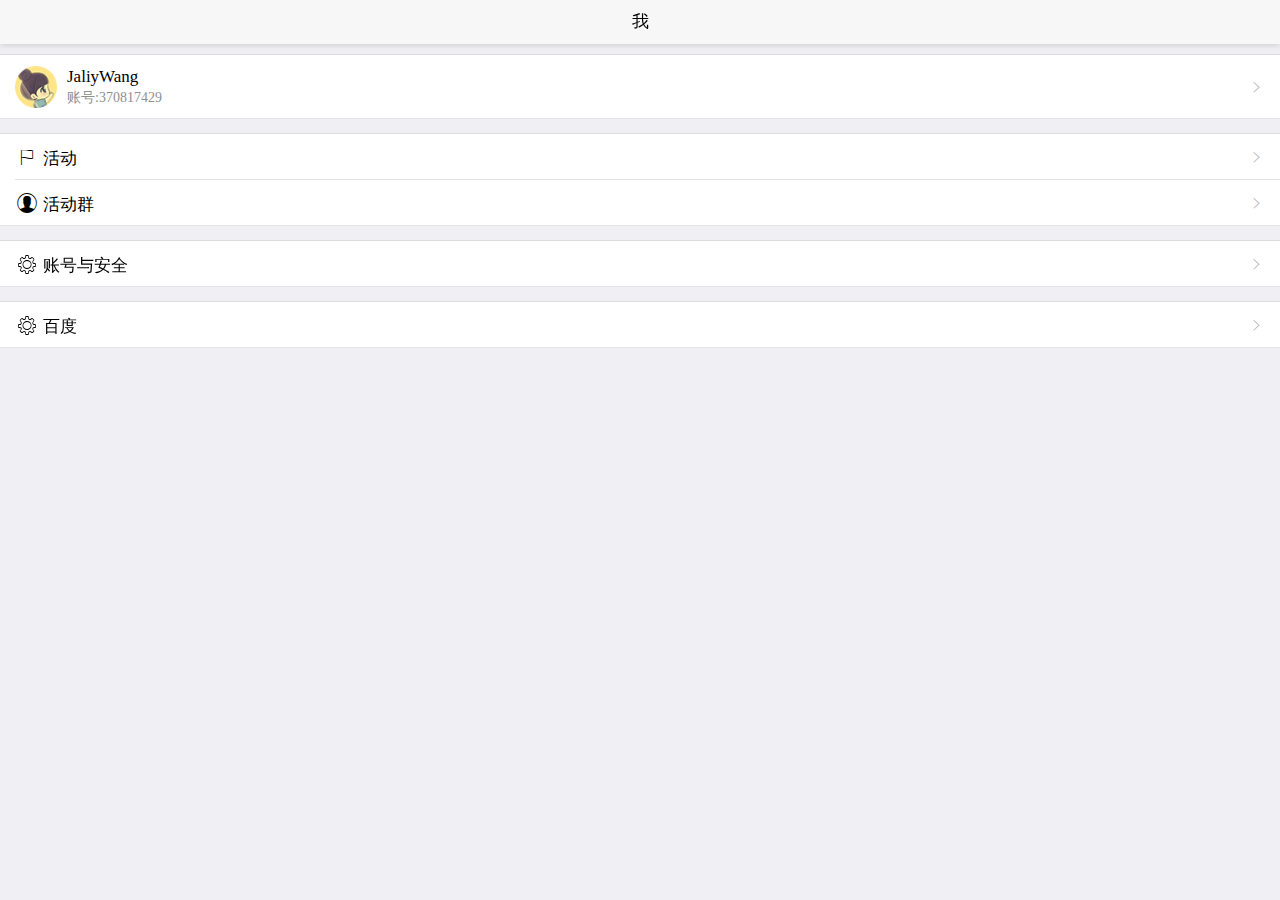
==== index.html @ 926a6a9c "init" ====
<!DOCTYPE html>
<html>
<head>
	<meta charset="UTF-8">
	<title>设置</title>
	<meta name="viewport" content="width=device-width,initial-scale=1,minimum-scale=1,maximum-scale=1,user-scalable=no" />
	<link rel="stylesheet" type="text/css" href="css/mui.css" />
	<link rel="stylesheet" type="text/css" href="css/setting.css"/>
	<style type="text/css">
		body{font-family: "微软雅黑";}
		ul.mui-table-view:first-child {margin-top: 55px;}
		ul.mui-table-view {margin-top: 15px;}
	</style>
	<script src="js/framework/angular.js/1.5.0/angular.min.js"></script>
	<script src="js/framework/angular.js/1.5.0/angular-route.min.js"></script>
	<script src="js/framework/angular.js/1.5.0/angular-animate.min.js"></script>
	<script src="js/framework/jquery/2.2.1/jquery.min.js"></script>
	<script src="js/app.js" type="text/javascript"></script>
	<script src="js/controller/setting.js" type="text/javascript"></script>
	<script src="js/route/route.js" type="text/javascript"></script>
	<script src="js/mui.min.js" type="text/javascript"></script>
	<script type="text/javascript">
		$(function() {
			mui.init();
			angular.bootstrap(document,["settingApp"]);
		});
	</script>
</head>
<body>
	<div ng-view></div>
</body>
</html>
---- css/setting.css ----
@keyframes slideOutLeft{
	to{
		transform: rotateX(-100%);
	}
}
@keyframes slideOutRight{
	from{
		transform: rotateX(100%);
	}
	to{
		transform: rotateX(0%);
	}
}

.setting{
	animation: slideOutRight 0.5s both ease-in;
}
.setting-child{
	animation: slideOutLeft 0.5s both ease-in;
}
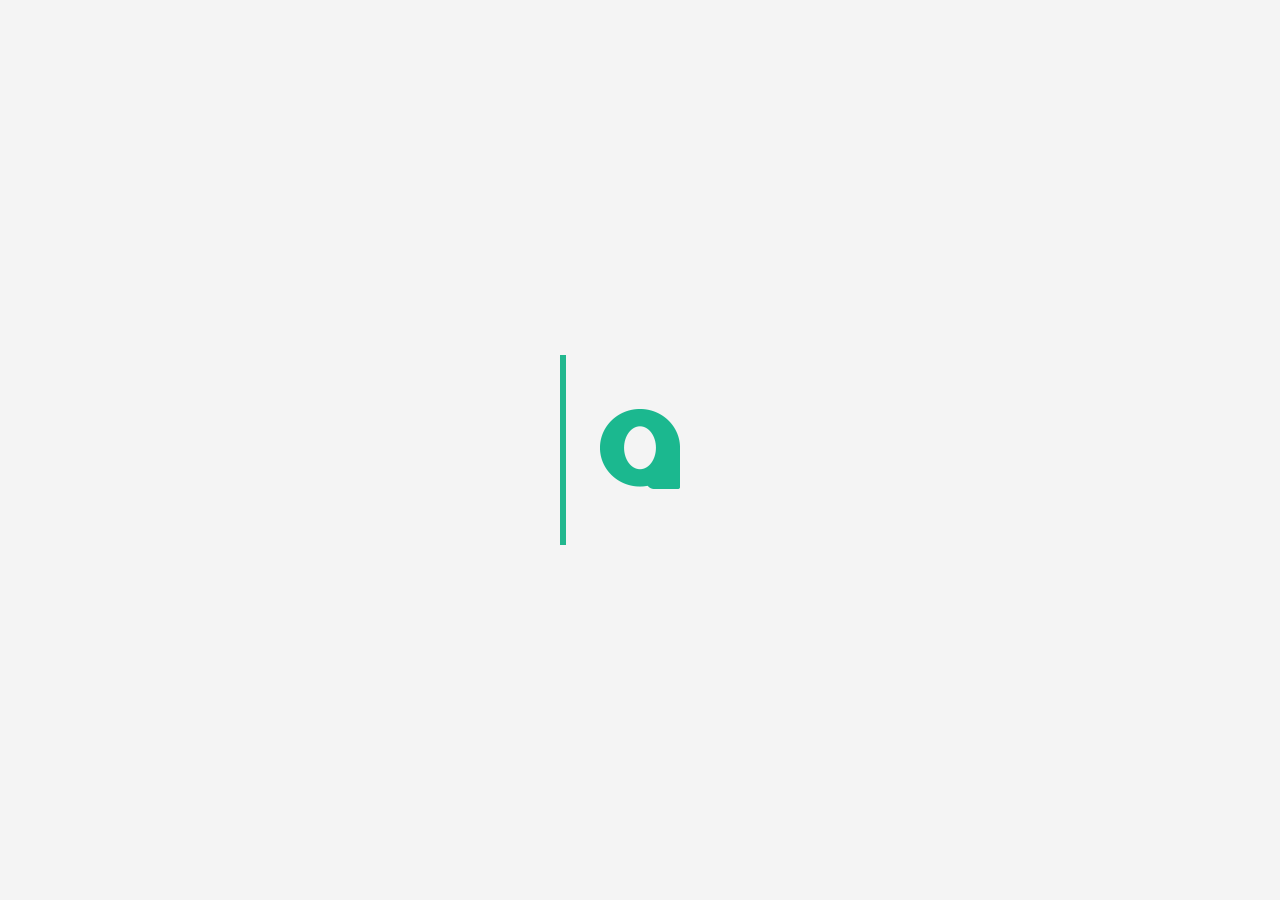
==== commit 64245abb: "init" ====
--- a/index.html
+++ b/index.html
@@ -1,32 +1,158 @@
 <!DOCTYPE html>
-<html>
-<head>
-	<meta charset="UTF-8">
-	<title>设置</title>
-	<meta name="viewport" content="width=device-width,initial-scale=1,minimum-scale=1,maximum-scale=1,user-scalable=no" />
-	<link rel="stylesheet" type="text/css" href="css/mui.css" />
-	<link rel="stylesheet" type="text/css" href="css/setting.css"/>
-	<style type="text/css">
-		body{font-family: "微软雅黑";}
-		ul.mui-table-view:first-child {margin-top: 55px;}
-		ul.mui-table-view {margin-top: 15px;}
-	</style>
-	<script src="js/framework/angular.js/1.5.0/angular.min.js"></script>
-	<script src="js/framework/angular.js/1.5.0/angular-route.min.js"></script>
-	<script src="js/framework/angular.js/1.5.0/angular-animate.min.js"></script>
-	<script src="js/framework/jquery/2.2.1/jquery.min.js"></script>
-	<script src="js/app.js" type="text/javascript"></script>
-	<script src="js/controller/setting.js" type="text/javascript"></script>
-	<script src="js/route/route.js" type="text/javascript"></script>
-	<script src="js/mui.min.js" type="text/javascript"></script>
-	<script type="text/javascript">
-		$(function() {
-			mui.init();
-			angular.bootstrap(document,["settingApp"]);
-		});
-	</script>
-</head>
-<body>
-	<div ng-view></div>
-</body>
+<html lang="en">
+
+	<head>
+		<meta charset="UTF-8">
+		<title>仇学宁的个人网站</title>
+		<link rel="icon" href="img/favicon.ico" />
+		<script src="js/jquery-2.1.1.min.js" type="text/javascript"></script>
+		<script src="js/common.min.js" type="text/javascript"></script>
+		<link href="css/reset.min.css" rel="stylesheet" />
+    	<link href="css/common.min.css" rel="stylesheet" />
+		<link href="css/index.min.css" rel="stylesheet" />
+		<!--<link href="css/common.css" rel="stylesheet" />-->
+		<!--<link href="css/index.css" rel="stylesheet" />-->
+		<!--<link href="css/reset.css" rel="stylesheet" />-->
+	</head>
+
+	<body>
+		<!--loader-->
+		<div class="m-loader" id="m-loader">
+			<div class="loader_img-outer">
+				<p class="loader_img loader_img--first">
+					<img src="img/logo_g.png" width="80" height="80" alt="">
+				</p>
+				<p class="loader_img loader_img--last" style="">
+					<img src="img/logo_w.png" width="80" height="80" alt="">
+				</p>
+			</div>
+		</div>
+
+		<!--wrap-->
+		<div class="g-wrap wrap">
+			<!--kv-caption-->
+			<div class="m-kv-caption kv-svg" style="margin-top: 0px; top: 477px;">
+				<p class="kv-svg_img">MYRESUME</p>
+				<p class="kv-svg_img">个人简历</p>
+			</div>
+			<!--/kv-caption-->
+			<!--kv-->
+			<section class="m-kv kv" style="">
+
+				<!--
+                <div class="js-vm kv-controls">
+                    <a href="javascript:void(0)" class="kv-control active">01</a>
+                    <a href="javascript:void(0)" class="kv-control">02</a>
+                </div>-->
+
+				<div class="kv_inner kv_inner--index ready">
+
+					<div class="js-kv-slide kv_slide" style="width: 100%; height: 100%; z-index: 2;">
+						<div class="js-kv-block kv_block kv_block-01">
+							<a href="#" class="kv_block_inner">
+							</a>
+
+							<div class="kv_slide_caption">
+								<p class="kv_slide_ttl">网站</p>
+								<p class="kv_slide_subttl">PC端的视频网站</p>
+							</div>
+						</div>
+						<div class="js-kv-block kv_block kv_block-02">
+							<a href="#" class="kv_block_inner">
+							</a>
+
+							<div class="kv_slide_caption kv_slide_caption-right">
+								<p class="kv_slide_ttl">App</p>
+								<p class="kv_slide_subttl">Hybrid App</p>
+							</div>
+						</div>
+						<div class="js-kv-block kv_block kv_block-03">
+							<a href="#" class="kv_block_inner">
+							</a>
+
+							<div class="kv_slide_caption kv_slide_caption-right">
+								<p class="kv_slide_ttl">微网站</p>
+								<p class="kv_slide_subttl">移动端和微信上的网站</p>
+							</div>
+						</div>
+					</div>
+
+					<div class="js-kv-slide kv_slide" style="width: 1040px; height: 954px; z-index: 1;">
+
+						<div class="js-kv-block kv_block kv_block-04">
+							<a href="#" class="kv_block_inner">
+							</a>
+							<div class="kv_slide_caption">
+								<p class="kv_slide_ttl">网站</p>
+								<p class="kv_slide_subttl">律师门户网站</p>
+							</div>
+						</div>
+						<div class="js-kv-block kv_block kv_block-05">
+							<a href="#" class="kv_block_inner">
+							</a>
+							<div class="kv_slide_caption kv_slide_caption-right">
+								<p class="kv_slide_ttl">微信</p>
+								<p class="kv_slide_subttl">微信公众号</p>
+							</div>
+						</div>
+						<div class="js-kv-block kv_block kv_block-06">
+							<a href="#" class="kv_block_inner">
+							</a>
+							<div class="kv_slide_caption kv_slide_caption-right">
+								<p class="kv_slide_ttl">专栏</p>
+								<p class="kv_slide_subttl">微信专栏模块</p>
+							</div>
+						</div>
+
+					</div>
+
+				</div>
+
+			</section>
+
+			<!--/kv-->
+
+			<!--site-header-->
+			<header class="site-header" style="">
+
+				<a href="index.html" class="h_logo">
+					<span class="h_logo_img"></span>
+					<span class="h_logo_ttl">仇学宁的简历</span>
+					<span class="h_logo_ttl02"></span>
+				</a>
+
+				<div class="h_nav-outer">
+					<nav class="h_nav white">
+						<a href="#" class="h_link " style="transition-delay: 0ms; -webkit-transition-delay: 0ms;">个人简介</a>
+						<a href="experience.html" class="h_link " style="transition-delay: 22ms; -webkit-transition-delay: 22ms;">工作经历</a>
+						<a href="javascript:void(0)" class="js-h-link h_link" data-target=".nav--01" style="transition-delay: 44ms; -webkit-transition-delay: 44ms;">专业技能</a>
+					</nav>
+				</div>
+
+			</header>
+			<!--/site-header-->
+		</div>
+		<!--/wrap-->
+
+		<!--side_contact-->
+		<aside class="g-contact show" style="">
+			<a href="#contact" class="js-side-contact side_btn side_btn-contact" data-open=".search">
+				<div class="i_contact">
+					<p>联系我</p>
+					<p>contact</p>
+				</div>
+			</a>
+			<div class="contact_info-outer">
+
+			</div>
+		</aside>
+		<!--/side_contact-->
+		<!--side_overlay-->
+		<div class="js-side-overlay side_overlay"></div>
+		<!--/side_overlay-->
+		<script>
+
+		</script>
+	</body>
+
 </html>--- a/css/common.min.css
+++ b/css/common.min.css
@@ -0,0 +1 @@
+.loader,.m-loader,.side_overlay{min-width:100%;min-height:100%}.loader,.loader_img--last,.nav_btn_border,.search,.side_overlay,.side_page-nav{-webkit-backface-visibility:hidden}.active .h_logo_ttl02,.active .h_nav-outer,.hide,.loader.hide,.side_overlay,.sns-expand{visibility:hidden}.side_btn-contact,a{text-decoration:none}.m-loader{z-index:9999;width:100%;height:100%;position:fixed;top:0;left:0;background-color:#f4f4f4}.m-loader .loader_img-outer .loader_img{overflow:hidden}.m-loader .loader_img-outer .loader_img img{position:relative;top:54px;left:40px;-webkit-transition:opacity .15s cubic-bezier(.5,0,1,.6);transition:opacity .15s cubic-bezier(.5,0,1,.6)}.m-loader .loader_img-outer .loader_img--first{position:absolute;left:0;width:160px;height:190px}.m-loader .loader_img-outer .loader_img--last{position:absolute;left:0;width:0;height:190px;background-color:#21b78e}.loader_img-outer{background:#f4f4f4;position:absolute;top:0;left:0;bottom:0;right:0;width:160px;height:190px;margin:auto;text-align:left;opacity:1}.hide .loader_img-outer{height:1px;width:80%;opacity:0;-webkit-transition:height .33s cubic-bezier(.5,0,1,.6),width .26s cubic-bezier(.755,0,.8,1) .4s,opacity .3s ease .56s;transition:height .33s cubic-bezier(.5,0,1,.6),width .26s cubic-bezier(.755,0,.8,1) .4s,opacity .3s ease .56s}.hide .loader_img-outer .loader_img img{opacity:0}.hide .loader_img-outer .loader_img--last{width:0}.m-loader.hide{opacity:0;-webkit-transition:.3s cubic-bezier(.9,.1,0,1) .66s;transition:.3s cubic-bezier(.9,.1,0,1) .66s}.site-header{z-index:2100;position:fixed;width:100%;top:0;left:0;height:0}.h_logo{z-index:30;position:absolute;top:0;left:0;display:block;width:160px;height:190px;line-height:1;text-align:left;-webkit-transition:height .22s cubic-bezier(.77,0,.175,1) 0s,width .14s cubic-bezier(.77,0,.175,1) .18s;transition:height .22s cubic-bezier(.77,0,.175,1) 0s,width .14s cubic-bezier(.77,0,.175,1) .18s}.h_logo,.hide .loader_img-outer,.loader_img--last{background-color:#21b78e;color:#fff}.h_logo_img{left:50%;top:54px;margin-left:-25px;width:50px;height:58px;background:url(../img/logo_w.png) 50% no-repeat;background-size:contain;-webkit-transition:.16s cubic-bezier(.785,.135,.15,.86) .12s;transition:.16s cubic-bezier(.785,.135,.15,.86) .12s}.h_logo_ttl{font-size:14px;left:50%;margin-left:-44px;bottom:54px;width:90px;height:10px;-webkit-transition:.4s ease .5s;transition:.4s ease .5s}.h_nav{background-color:transparent;display:block;padding-right:60px;width:100%;text-align:right;height:80px;line-height:80px;-webkit-transform-origin:100%;-ms-transform-origin:100%;transform-origin:100%}.h_link,.side_btn{display:inline-block}.h_link{position:relative;margin:0 13px;color:#252525;font-size:13px;-webkit-transition:-webkit-transform .4s cubic-bezier(.77,0,.175,1),opacity .4s cubic-bezier(.77,0,.175,1);-webkit-transition:opacity .4s cubic-bezier(.77,0,.175,1),-webkit-transform .4s cubic-bezier(.77,0,.175,1);transition:opacity .4s cubic-bezier(.77,0,.175,1),-webkit-transform .4s cubic-bezier(.77,0,.175,1);transition:transform .4s cubic-bezier(.77,0,.175,1),opacity .4s cubic-bezier(.77,0,.175,1);transition:transform .4s cubic-bezier(.77,0,.175,1),opacity .4s cubic-bezier(.77,0,.175,1),-webkit-transform .4s cubic-bezier(.77,0,.175,1)}.h_link:before{-webkit-transform-origin:0;-ms-transform-origin:0;transform-origin:0;backface-visibility:hidden;-webkit-transform:scaleX(0);-ms-transform:scaleX(0);transform:scaleX(0);filter:alpha(opacity=000);-webkit-transition:-webkit-transform .9s cubic-bezier(.075,.82,.165,1);transition:-webkit-transform .9s cubic-bezier(.075,.82,.165,1);transition:transform .9s cubic-bezier(.075,.82,.165,1);transition:transform .9s cubic-bezier(.075,.82,.165,1),-webkit-transform .9s cubic-bezier(.075,.82,.165,1)}.h_link:after{-webkit-transform-origin:100%;-ms-transform-origin:100%;transform-origin:100%;backface-visibility:hidden;-webkit-transform:scaleX(0);-ms-transform:scaleX(0);transform:scaleX(0);-webkit-transition:-webkit-transform .5s cubic-bezier(.075,.82,.165,1);transition:-webkit-transform .5s cubic-bezier(.075,.82,.165,1);transition:transform .5s cubic-bezier(.075,.82,.165,1);transition:transform .5s cubic-bezier(.075,.82,.165,1),-webkit-transform .5s cubic-bezier(.075,.82,.165,1)}.g-contact,.h_link:after,.h_link:before{-webkit-backface-visibility:hidden;left:0}.h_link:after,.h_link:before{content:'';width:100%;height:1px;bottom:50%;margin-bottom:-1.4em;background-color:#252525;position:absolute}.g-contact,.side_btn{width:80px;height:80px}.h_link.active:after,.h_link:hover:after{-webkit-transform:scaleX(1);-ms-transform:scaleX(1);transform:scaleX(1);filter:alpha(opacity=100)}.h_nav.white .h_link{color:#fff}.h_nav.white .h_link:after{background-color:#fff}.h_logo_img,.h_logo_ttl,.h_logo_ttl02{position:absolute;display:inline-block}.g-contact{z-index:2100;position:fixed;bottom:0;backface-visibility:hidden;-webkit-transform:translateZ(0);-webkit-transition:height .16s cubic-bezier(.67,.01,.18,.99) .24s,width .24s cubic-bezier(.67,.01,.18,.99);transition:height .16s cubic-bezier(.67,.01,.18,.99) .24s,width .24s cubic-bezier(.67,.01,.18,.99)}.side_btn{z-index:100;position:relative}.side_btn-contact{font-family:"微软雅黑";background-color:#21b78e;position:absolute;top:0;left:0;height:100%;-webkit-transition:.2s ease;transition:.2s ease}.side_btn-contact .i_contact{color:#fff;font-size:14px;line-height:18px;text-align:center;height:36px;position:relative;top:50%;margin-top:-18px}.i_contact{-webkit-transition:.2s ease;transition:.2s ease}.open.g-contact{width:100%;height:160px;-webkit-transition:height .18s cubic-bezier(.67,.01,.18,.99),width .22s cubic-bezier(.67,.01,.18,.99) .14s;transition:height .18s cubic-bezier(.67,.01,.18,.99),width .22s cubic-bezier(.67,.01,.18,.99) .14s}.contact_info-outer{background-color:#F4F4F4;padding-left:80px;vertical-align:bottom;width:100%;height:100%}.open .contact_info-outer{display:block;width:100%}.overlay.g-wrap{-webkit-transform:scale(.9) translateZ(0);transform:scale(.9) translateZ(0)}.open.side_overlay{visibility:visible;display:block;opacity:1;filter:alpha(opacity=100)}.side_overlay{z-index:2100;position:fixed;top:0;left:0;width:100%;height:100%;background:rgba(0,0,0,.8);cursor:url(../img/cursor_close.png),auto;opacity:0;filter:alpha(opacity=0);-webkit-transform:translateZ(0);transform:translateZ(0);-webkit-backface-visibility:hidden;backface-visibility:hidden;-webkit-transition:.6s ease;transition:.6s ease}--- a/css/index.min.css
+++ b/css/index.min.css
@@ -0,0 +1 @@
+.g-contact,.kv{-webkit-backface-visibility:hidden}.g-wrap{overflow:hidden;-webkit-transform-origin:50% 50% 0;-ms-transform-origin:50% 50% 0;transform-origin:50% 50% 0;-webkit-transition:-webkit-transform .5s cubic-bezier(.67,.01,.18,.99) 0s;transition:-webkit-transform .5s cubic-bezier(.67,.01,.18,.99) 0s;transition:transform .5s cubic-bezier(.67,.01,.18,.99) 0s;transition:transform .5s cubic-bezier(.67,.01,.18,.99) 0s,-webkit-transform .5s cubic-bezier(.67,.01,.18,.99) 0s}.js-kv-caption{-webkit-transition:opacity .4s cubic-bezier(.77,0,.175,1);transition:opacity .4s cubic-bezier(.77,0,.175,1)}.hide.js-kv-caption{-webkit-transition:opacity .6s cubic-bezier(.77,0,.175,1);transition:opacity .6s cubic-bezier(.77,0,.175,1);opacity:0!important}.kv-svg{text-align:center;left:50%;position:absolute;height:auto;opacity:0;z-index:1001;width:600px;top:50%;margin-left:-300px;-webkit-transform:translateY(-50%) scaleY(.9);-ms-transform:translateY(-50%) scaleY(.9);transform:translateY(-50%) scaleY(.9);-webkit-transition:-webkit-transform .3s cubic-bezier(.85,.01,.26,1.01),opacity .3s cubic-bezier(.85,.01,.26,1.01) 0s;-webkit-transition:opacity .3s cubic-bezier(.85,.01,.26,1.01) 0s,-webkit-transform .3s cubic-bezier(.85,.01,.26,1.01);transition:opacity .3s cubic-bezier(.85,.01,.26,1.01) 0s,-webkit-transform .3s cubic-bezier(.85,.01,.26,1.01);transition:transform .3s cubic-bezier(.85,.01,.26,1.01),opacity .3s cubic-bezier(.85,.01,.26,1.01) 0s;transition:transform .3s cubic-bezier(.85,.01,.26,1.01),opacity .3s cubic-bezier(.85,.01,.26,1.01) 0s,-webkit-transform .3s cubic-bezier(.85,.01,.26,1.01)}.kv-svg:after{left:0;right:0;content:'';top:0;z-index:4;position:absolute;width:80%;height:6px;bottom:0;margin:auto;background-color:#fff;-webkit-transition:.4s cubic-bezier(.85,.01,.26,1.01) 0s;transition:.4s cubic-bezier(.85,.01,.26,1.01) 0s}.show.kv-svg:after{width:140px}.show.kv-svg{-webkit-transform:translateY(-50%) scaleY(1);-ms-transform:translateY(-50%) scaleY(1);transform:translateY(-50%) scaleY(1);opacity:1}.kv-svg_img{height:144px;line-height:144px;display:inline-block;letter-spacing:0;font-family:"微软雅黑","Franklin gothic","Helvetica Neue",Helvetica,STHeiTi,sans-serif;font-weight:700;font-size:80px;color:#fff;-webkit-transition:.8s cubic-bezier(.85,.01,.26,1.01) .3s;transition:.8s cubic-bezier(.85,.01,.26,1.01) .3s;-webkit-transform:translateY(-15%) scale(1);-ms-transform:translateY(-15%) scale(1);transform:translateY(-15%) scale(1);opacity:0}.kv-svg_img:last-child{font-family:"苹方","Franklin gothic","Helvetica Neue",Helvetica,STHeiTi,sans-serif;font-size:60px;font-weight:400;-webkit-transform:translateY(15%) scale(1);-ms-transform:translateY(15%) scale(1);transform:translateY(15%) scale(1)}.show .kv-svg_img{opacity:1;-webkit-transform:translateY(0) scale(1);-ms-transform:translateY(0) scale(1);transform:translateY(0) scale(1)}.hide.m-kv-caption{-webkit-transition:opacity .6s cubic-bezier(.77,0,.175,1);transition:opacity .6s cubic-bezier(.77,0,.175,1);opacity:0!important}.m-kv{box-sizing:border-box;-moz-box-sizing:border-box;-webkit-box-sizing:border-box}.kv{z-index:1000;top:0;line-height:0;background-color:#f4f4f4;backface-visibility:hidden;-webkit-transform:translateZ(0);transform:translateZ(0);-webkit-transition:.3s cubic-bezier(.455,.03,.515,.955) 0s,opacity .3s cubic-bezier(.47,0,.745,.715) 50ms;transition:.3s cubic-bezier(.455,.03,.515,.955) 0s,opacity .3s cubic-bezier(.47,0,.745,.715) 50ms;-webkit-transform-origin:50%;-ms-transform-origin:50%;transform-origin:50%}.kv_slide_caption .kv_slide_subttl,.kv_slide_caption .kv_slide_ttl{line-height:1;font-family:"微软雅黑";color:#fff}.kv_inner--index{background-color:#21b78e}.js-kv-slide{position:relative}.js-kv-block,.kv_block,.kv_slide,.kv_slide_caption{position:absolute}.kv_slide{z-index:1;top:0;left:0;width:100%}.kv_block{display:block}.kv_block .kv_block_inner{width:100%;height:100%;background-position-x:center;display:block;overflow:hidden;opacity:0;-ms-filter:progid:DXImageTransform.Microsoft.Alpha(Opacity=0);filter:alpha(opacity=00)}.kv_block-01,.kv_block-04{width:50%;height:100%;top:0;left:0}.kv_block-01 .kv_block_inner,.kv_block-04 .kv_block_inner{background-position-x:center;-webkit-transform:translateX(-30%);-ms-transform:translateX(-30%);transform:translateX(-30%)}.kv_block-01 .kv_block_inner{background:url(../img/kv01.png) no-repeat}.kv_block-04 .kv_block_inner{background:url(../img/kv04.png) no-repeat}.kv_block-02,.kv_block-05{top:0;right:0;height:50%;width:50%}.kv_block-02 .kv_block_inner,.kv_block-05 .kv_block_inner{background-position-x:center;-webkit-transform:translateY(-30%);-ms-transform:translateY(-30%);transform:translateY(-30%)}.kv_block-02 .kv_block_inner{background:url(../img/kv02.png) no-repeat}.kv_block-05 .kv_block_inner{background:url(../img/kv05.png) no-repeat}.kv_block-03,.kv_block-06{bottom:0;right:0;height:50%;width:50%}.kv_block-03 .kv_block_inner,.kv_block-06 .kv_block_inner{background-position-x:center;-webkit-transform:translateX(30%);-ms-transform:translateX(30%);transform:translateX(30%)}.kv_block-03 .kv_block_inner{background:url(../img/kv03.png) no-repeat}.kv_block-06 .kv_block_inner{background:url(../img/kv06.png) no-repeat}.kv_slide_caption{left:120px;top:40%;margin-top:-2em;color:#fff;overflow:hidden;border:none}.kv_slide_caption-right{left:auto;right:10%;top:45%}.kv_slide_caption .kv_slide_ttl{font-size:16px;-webkit-transform:translateX(-100%);-ms-transform:translateX(-100%);transform:translateX(-100%)}.kv_slide_caption .kv_slide_subttl{position:relative;padding-top:2.2em;font-size:14px;-webkit-transform:translateX(-100%);-ms-transform:translateX(-100%);transform:translateX(-100%)}.kv_slide_caption .kv_slide_subttl:before{position:absolute;top:1em;content:'';display:block;width:50%;height:3px;border-top:solid 1px #fff}.g-contact,.side_btn{width:80px;height:80px}.show .kv_block_inner{-webkit-transition-duration:.6s;transition-duration:.6s;-webkit-transition-timing-function:cubic-bezier(.8,0,.24,1);transition-timing-function:cubic-bezier(.8,0,.24,1);opacity:1;-ms-filter:progid:DXImageTransform.Microsoft.Alpha(Opacity=100);filter:alpha(opacity=100);-webkit-transform:translateX(0);-ms-transform:translateX(0);transform:translateX(0)}.show .kv_slide_caption .kv_slide_subttl,.show .kv_slide_caption .kv_slide_ttl{-webkit-transition:.5s cubic-bezier(.85,.01,.26,1.01) .6s;transition:.5s cubic-bezier(.85,.01,.26,1.01) .6s;-webkit-transform:translateX(0);-ms-transform:translateX(0);transform:translateX(0)}.g-contact{z-index:2100;position:fixed;left:0;bottom:0;backface-visibility:hidden;-webkit-transform:translateZ(0);-webkit-transition:height .16s cubic-bezier(.67,.01,.18,.99) .24s,width .24s cubic-bezier(.67,.01,.18,.99);transition:height .16s cubic-bezier(.67,.01,.18,.99) .24s,width .24s cubic-bezier(.67,.01,.18,.99)}.side_btn{z-index:100;position:relative;display:inline-block}.side_btn-contact{font-family:"微软雅黑";text-decoration:none;background-color:#21b78e;position:absolute;top:0;left:0;height:100%;-webkit-transition:.2s ease;transition:.2s ease}.side_btn-contact .i_contact{color:#fff;font-size:14px;line-height:18px;text-align:center;height:36px;position:relative;top:50%;margin-top:-18px}.i_contact{-webkit-transition:.2s ease;transition:.2s ease}.open.g-contact{width:100%;height:160px;-webkit-transition:height .18s cubic-bezier(.67,.01,.18,.99),width .22s cubic-bezier(.67,.01,.18,.99) .14s;transition:height .18s cubic-bezier(.67,.01,.18,.99),width .22s cubic-bezier(.67,.01,.18,.99) .14s}.contact_info-outer{box-sizing:border-box;-moz-box-sizing:border-box;-webkit-box-sizing:border-box;background-color:#F4F4F4;padding-left:80px;vertical-align:bottom;width:100%;height:100%}.open .contact_info-outer{display:block;width:100%}.overlay.g-wrap{-webkit-transform:scale(.9) translateZ(0);transform:scale(.9) translateZ(0)}.open.side_overlay{visibility:visible;display:block;opacity:1;filter:alpha(opacity=100)}.side_overlay{z-index:2100;position:fixed;top:0;left:0;width:100%;height:100%;background:rgba(0,0,0,.8);cursor:url(../img/cursor_close.png),auto;opacity:0;filter:alpha(opacity=0);-webkit-transform:translateZ(0);transform:translateZ(0);-webkit-backface-visibility:hidden;backface-visibility:hidden;-webkit-transition:.6s ease;transition:.6s ease}--- a/css/common.css
+++ b/css/common.css
@@ -0,0 +1,6154 @@
+@charset "UTF-8";
+.uli a:after,
+body {
+	-webkit-backface-visibility: hidden
+}
+
+.al a:after,
+.side_overlay {
+	-webkit-transform: translateZ(0)
+}
+
+.active .h_logo_ttl02,
+.active .h_nav-outer,
+.loader.hide,
+.side_overlay,
+.sns-expand {
+	visibility: hidden
+}
+
+.contact_col_ttl,
+.page-nav_link,
+.sitemap_td,
+.sns-expand {
+	white-space: nowrap
+}
+
+@font-face {
+	font-family: Viga;
+	src: url(../fonts/Viga-Regular.eot);
+	src: url(../fonts/Viga-Regular.eot?#iefix) format("embedded-opentype"), url(../fonts/Viga-Regular.woff) format("woff"), url(../fonts/Viga-Regular.ttf) format("truetype")
+}
+
+@font-face {
+	font-family: '07YasashisaAntique';
+	src: url(../fonts/07YasashisaAntique.eot);
+	src: url(../fonts/07YasashisaAntique.eot?#iefix) format("embedded-opentype"), url(../fonts/07YasashisaAntique.woff) format("woff"), url(../fonts/07YasashisaAntique.otf) format("opentype")
+}
+
+@font-face {
+	font-family: AGaramondPro-BoldItalic;
+	src: url(../fonts/AGaramondPro-BoldItalic.eot);
+	src: url(../fonts/AGaramondPro-BoldItalic.eot?#iefix) format("embedded-opentype"), url(../fonts/AGaramondPro-BoldItalic.woff) format("woff"), url(../fonts/AGaramondPro-BoldItalic.otf) format("opentype")
+}
+
+@font-face {
+	font-family: AGaramondPro-Italic;
+	src: url(../fonts/AGaramondPro-Italic.eot);
+	src: url(../fonts/AGaramondPro-Italic.eot?#iefix) format("embedded-opentype"), url(../fonts/AGaramondPro-Italic.woff) format("woff"), url(../fonts/AGaramondPro-Italic.otf) format("opentype")
+}
+
+@font-face {
+	font-family: AGaramondPro-Regular;
+	src: url(../fonts/AGaramondPro-Regular.eot);
+	src: url(../fonts/AGaramondPro-Regular.eot?#iefix) format("embedded-opentype"), url(../fonts/AGaramondPro-Regular.woff) format("woff"), url(../fonts/AGaramondPro-Regular.otf) format("opentype")
+}
+
+@font-face {
+	font-family: icomoon;
+	src: url(../fonts/icomoon.eot?fzhogo);
+	src: url(../fonts/icomoon.eot?#iefixfzhogo) format("embedded-opentype"), url(../fonts/icomoon.ttf?fzhogo) format("truetype"), url(../fonts/icomoon.woff?fzhogo) format("woff"), url(../fonts/icomoon.svg?fzhogo#icomoon) format("svg");
+	font-weight: 400;
+	font-style: normal
+}
+
+[class*=" icon-"],
+[class^=icon-] {
+	font-family: icomoon;
+	speak: none;
+	font-style: normal;
+	font-weight: 400;
+	font-variant: normal;
+	text-transform: none;
+	line-height: 1;
+	-webkit-font-smoothing: antialiased;
+	-moz-osx-font-smoothing: grayscale
+}
+
+.icon-list-unordered:before {
+	content: "\e600"
+}
+
+.icon-facebook:before {
+	content: "\e601"
+}
+
+.icon-twitter:before {
+	content: "\e602"
+}
+
+html {
+	-webkit-text-size-adjust: none;
+	font-size: 12px;
+	color: #252525;
+	text-rendering: optimizeLegibility
+}
+
+body {
+	overflow-x: hidden;
+	/*overflow-y: scroll;*/
+	min-width: 1020px;
+	letter-spacing: 1px;
+	line-height: 1.8;
+	font-family: "ヒラギノ角ゴ Pro W3", "Hiragino Kaku Gothic Pro", Osaka, "メイリオ", Meiryo, "ＭＳ Ｐゴシック", "MS P Gothic", Verdana, sans-serif;
+	background-color: #333
+}
+
+.embed-container,
+.fb_iframe_widget span,
+.h_nav-outer,
+.loader_img,
+.loader_img-outer,
+.nav_btn,
+.nav_items,
+.search,
+.side_mask,
+.side_right,
+.sns-expand {
+	overflow: hidden
+}
+
+.loader,
+.side_overlay {
+	min-width: 100%;
+	min-height: 100%
+}
+
+.lang_link,
+.page-nav_link_no,
+.page-nav_ttl,
+.sec_ttl {
+	letter-spacing: 2px
+}
+
+.btn,
+.h_link {
+	font-family: '07YasashisaAntique', sans-serif
+}
+
+* {
+	-o-box-sizing: border-box;
+	-ms-box-sizing: border-box;
+	box-sizing: border-box;
+	-moz-box-sizing: border-box;
+	-webkit-font-smoothing: antialiased
+}
+
+footer,
+header,
+section {
+	display: block
+}
+
+dd,
+dt,
+li,
+p,
+pre,
+td,
+th {
+	line-break: strict;
+	word-break: break-strict
+}
+
+.news-detail_content,
+.news_category {
+	word-break: break-word
+}
+
+a {
+	color: #007575;
+	text-decoration: none
+}
+
+dd,
+div,
+dl,
+dt,
+li,
+ol,
+p,
+ul {
+	margin: 0;
+	padding: 0;
+	list-style-type: none
+}
+
+.policy_li,
+.policy_ol {
+	list-style-type: decimal
+}
+
+h1,
+h2,
+h3,
+h4,
+h5,
+h6 {
+	font-weight: 400;
+	margin: 0
+}
+
+input[type=text],
+textarea {
+	-webkit-appearance: none;
+	border-radius: 0
+}
+
+button:focus,
+input:focus,
+select:focus,
+textarea:focus {
+	outline: 0
+}
+
+.cl a,
+.cl a img,
+.cl button,
+.cl input {
+	-webkit-transition: opacity .2s ease;
+	transition: opacity .2s ease
+}
+
+.cl a:hover,
+.cl button:hover,
+.cl input:hover {
+	opacity: .8;
+	filter: alpha(opacity=80)
+}
+
+.al a:after {
+	content: '';
+	z-index: 10;
+	position: absolute;
+	top: 0;
+	left: 0;
+	width: 100%;
+	height: 100%;
+	background: url(../images/common/overlay_white_20.png);
+	opacity: 0;
+	transform: translateZ(0);
+	-webkit-transition: opacity .2s ease;
+	transition: opacity .2s ease
+}
+
+.h_link:before,
+.uli a:after {
+	-webkit-transform: scaleX(0);
+	-ms-transform: scaleX(0)
+}
+
+.al a:hover {
+	-ms-filter: alpha(opacity=80);
+	filter: alpha(opacity=80)
+}
+
+.al a:hover:after {
+	opacity: 1
+}
+
+.vm-outer {
+	display: table
+}
+
+.vm {
+	display: table-cell;
+	vertical-align: middle
+}
+
+.txt-left {
+	text-align: left
+}
+
+.btn,
+.bx-wrapper {
+	text-align: center
+}
+
+.b-link:before {
+	position: relative;
+	content: '>';
+	padding-right: .4em
+}
+
+.btn:before,
+.uli a:after {
+	content: '';
+	left: 0
+}
+
+.bx-wrapper {
+	margin: 0 auto
+}
+
+.embed-container {
+	position: relative;
+	padding-bottom: 37.54%;
+	padding-top: 30px;
+	max-width: 100%;
+	height: auto!important
+}
+
+.embed-container>div {
+	position: absolute;
+	top: 0;
+	left: 0;
+	width: 100%;
+	height: 100%
+}
+
+.fb_iframe_widget span {
+	height: 20px;
+	z-index: 0
+}
+
+.uli a {
+	position: relative
+}
+
+.uli a:after {
+	position: absolute;
+	width: 100%;
+	height: 1px;
+	bottom: 50%;
+	margin-bottom: -1em;
+	background-color: #252525;
+	-webkit-transform-origin: 100%;
+	-ms-transform-origin: 100%;
+	transform-origin: 100%;
+	backface-visibility: hidden;
+	transform: scaleX(0);
+	-webkit-transition: -webkit-transform .5s cubic-bezier(.075, .82, .165, 1);
+	transition: transform .5s cubic-bezier(.075, .82, .165, 1)
+}
+
+.mCS-unimedia.mCSB_scrollTools .mCSB_dragger,
+.mCS-unimedia.mCSB_scrollTools .mCSB_dragger .mCSB_dragger_bar {
+	background-color: #21b7b6
+}
+
+.loader,
+.loader_img--last {
+	-webkit-backface-visibility: hidden
+}
+
+.uli a.hover:after,
+.uli a:hover:after {
+	-webkit-transform: scaleX(1);
+	-ms-transform: scaleX(1);
+	transform: scaleX(1);
+	filter: alpha(opacity=100)
+}
+
+.uli a,
+.uli a img,
+.uli button,
+.uli input {
+	-webkit-transition: opacity .2s ease;
+	transition: opacity .2s ease
+}
+
+.x-delay00 {
+	-webkit-transition-delay: 0ms!important;
+	transition-delay: 0ms!important
+}
+
+.x-delay01 {
+	-webkit-transition-delay: 10ms!important;
+	transition-delay: 10ms!important
+}
+
+.x-delay02 {
+	-webkit-transition-delay: 20ms!important;
+	transition-delay: 20ms!important
+}
+
+.x-delay03 {
+	-webkit-transition-delay: 30ms!important;
+	transition-delay: 30ms!important
+}
+
+.x-delay04 {
+	-webkit-transition-delay: 40ms!important;
+	transition-delay: 40ms!important
+}
+
+.x-delay05 {
+	-webkit-transition-delay: 50ms!important;
+	transition-delay: 50ms!important
+}
+
+.x-delay06 {
+	-webkit-transition-delay: 60ms!important;
+	transition-delay: 60ms!important
+}
+
+.x-delay07 {
+	-webkit-transition-delay: 70ms!important;
+	transition-delay: 70ms!important
+}
+
+.x-delay08 {
+	-webkit-transition-delay: 80ms!important;
+	transition-delay: 80ms!important
+}
+
+.x-delay09 {
+	-webkit-transition-delay: 90ms!important;
+	transition-delay: 90ms!important
+}
+
+.x-delay10 {
+	-webkit-transition-delay: .1s!important;
+	transition-delay: .1s!important
+}
+
+.x-delay11 {
+	-webkit-transition-delay: .11s!important;
+	transition-delay: .11s!important
+}
+
+.x-delay12 {
+	-webkit-transition-delay: .12s!important;
+	transition-delay: .12s!important
+}
+
+.x-delay13 {
+	-webkit-transition-delay: .13s!important;
+	transition-delay: .13s!important
+}
+
+.x-delay14 {
+	-webkit-transition-delay: .14s!important;
+	transition-delay: .14s!important
+}
+
+.x-delay15 {
+	-webkit-transition-delay: .15s!important;
+	transition-delay: .15s!important
+}
+
+.x-delay16 {
+	-webkit-transition-delay: .16s!important;
+	transition-delay: .16s!important
+}
+
+.x-delay17 {
+	-webkit-transition-delay: .17s!important;
+	transition-delay: .17s!important
+}
+
+.x-delay18 {
+	-webkit-transition-delay: .18s!important;
+	transition-delay: .18s!important
+}
+
+.x-delay19 {
+	-webkit-transition-delay: .19s!important;
+	transition-delay: .19s!important
+}
+
+.x-delay20 {
+	-webkit-transition-delay: .2s!important;
+	transition-delay: .2s!important
+}
+
+.x-delay21 {
+	-webkit-transition-delay: .21s!important;
+	transition-delay: .21s!important
+}
+
+.x-delay22 {
+	-webkit-transition-delay: .22s!important;
+	transition-delay: .22s!important
+}
+
+.x-delay23 {
+	-webkit-transition-delay: .23s!important;
+	transition-delay: .23s!important
+}
+
+.x-delay24 {
+	-webkit-transition-delay: .24s!important;
+	transition-delay: .24s!important
+}
+
+.x-delay25 {
+	-webkit-transition-delay: .25s!important;
+	transition-delay: .25s!important
+}
+
+.x-delay26 {
+	-webkit-transition-delay: .26s!important;
+	transition-delay: .26s!important
+}
+
+.x-delay27 {
+	-webkit-transition-delay: .27s!important;
+	transition-delay: .27s!important
+}
+
+.x-delay28 {
+	-webkit-transition-delay: .28s!important;
+	transition-delay: .28s!important
+}
+
+.x-delay29 {
+	-webkit-transition-delay: .29s!important;
+	transition-delay: .29s!important
+}
+
+.x-delay30 {
+	-webkit-transition-delay: .3s!important;
+	transition-delay: .3s!important
+}
+
+.x-delay31 {
+	-webkit-transition-delay: .31s!important;
+	transition-delay: .31s!important
+}
+
+.x-delay32 {
+	-webkit-transition-delay: .32s!important;
+	transition-delay: .32s!important
+}
+
+.x-delay33 {
+	-webkit-transition-delay: .33s!important;
+	transition-delay: .33s!important
+}
+
+.x-delay34 {
+	-webkit-transition-delay: .34s!important;
+	transition-delay: .34s!important
+}
+
+.x-delay35 {
+	-webkit-transition-delay: .35s!important;
+	transition-delay: .35s!important
+}
+
+.x-delay36 {
+	-webkit-transition-delay: .36s!important;
+	transition-delay: .36s!important
+}
+
+.x-delay37 {
+	-webkit-transition-delay: .37s!important;
+	transition-delay: .37s!important
+}
+
+.x-delay38 {
+	-webkit-transition-delay: .38s!important;
+	transition-delay: .38s!important
+}
+
+.x-delay39 {
+	-webkit-transition-delay: .39s!important;
+	transition-delay: .39s!important
+}
+
+.x-delay40 {
+	-webkit-transition-delay: .4s!important;
+	transition-delay: .4s!important
+}
+
+.x-delay41 {
+	-webkit-transition-delay: .41s!important;
+	transition-delay: .41s!important
+}
+
+.x-delay42 {
+	-webkit-transition-delay: .42s!important;
+	transition-delay: .42s!important
+}
+
+.x-delay43 {
+	-webkit-transition-delay: .43s!important;
+	transition-delay: .43s!important
+}
+
+.x-delay44 {
+	-webkit-transition-delay: .44s!important;
+	transition-delay: .44s!important
+}
+
+.js-lazy {
+	opacity: 0;
+	-webkit-transform: translateY(50px) scale(.94);
+	-ms-transform: translateY(50px) scale(.94);
+	transform: translateY(50px) scale(.94);
+	-webkit-transition-timing-function: cubic-bezier(.41, 0, .18, 1);
+	transition-timing-function: cubic-bezier(.41, 0, .18, 1);
+	-webkit-transition-property: opacity, -webkit-transform;
+	transition-property: opacity, transform;
+	-webkit-transition-duration: .8s;
+	transition-duration: .8s
+}
+
+.js-lazy02 {
+	opacity: 0;
+	-webkit-transform: translateY(50px);
+	-ms-transform: translateY(50px);
+	transform: translateY(50px);
+	-webkit-transition-timing-function: cubic-bezier(.41, 0, .18, 1);
+	transition-timing-function: cubic-bezier(.41, 0, .18, 1);
+	-webkit-transition-property: opacity, -webkit-transform;
+	transition-property: opacity, transform;
+	-webkit-transition-duration: .8s;
+	transition-duration: .8s
+}
+
+.js-kv-caption {
+	-webkit-transition: opacity .4s cubic-bezier(.77, 0, .175, 1);
+	transition: opacity .4s cubic-bezier(.77, 0, .175, 1)
+}
+
+.hide.js-kv-caption {
+	-webkit-transition: opacity .6s cubic-bezier(.77, 0, .175, 1);
+	transition: opacity .6s cubic-bezier(.77, 0, .175, 1);
+	opacity: 0!important
+}
+
+.mCS-unimedia.mCSB_scrollTools {
+	width: 6px;
+	opacity: 0;
+	-ms-filter: progid: DXImageTransform.Microsoft.Alpha(Opacity=0);
+	filter: alpha(Opacity=0)
+}
+
+.mCS-unimedia.mCSB_scrollTools:hover {
+	opacity: 1;
+	-ms-filter: progid: DXImageTransform.Microsoft.Alpha(Opacity=100);
+	filter: alpha(Opacity=100)
+}
+
+.mCS-unimedia.mCSB_scrollTools .mCSB_dragger.mCSB_dragger_onDrag .mCSB_dragger_bar,
+.mCS-unimedia.mCSB_scrollTools .mCSB_dragger:active .mCSB_dragger_bar {
+	background-color: #21b7b6;
+	filter: "alpha(opacity=100)";
+	-ms-filter: "alpha(opacity=100)"
+}
+
+.mCS-unimedia.mCSB_scrollTools .mCSB_draggerRail {
+	background-color: transparent
+}
+
+.mCS-unimedia.mCSB_horizontal.mCSB_inside>.mCSB_container {
+	margin-bottom: 20px
+}
+
+.mCS-unimedia .mCSB_container {
+	margin-right: 0!important
+}
+
+.mCS-unimedia.mCSB_scrollTools .mCSB_dragger .mCSB_dragger_bar {
+	margin-left: auto;
+	margin-right: 0
+}
+
+.mCS-unimedia.mCSB_scrollTools .mCSB_dragger:hover .mCSB_dragger_bar {
+	background-color: #21b7b6
+}
+
+.mCS-unimedia.mCSB_scrollTools.mCSB_scrollTools_horizontal {
+	height: 4px
+}
+
+.i_fb,
+.i_page-top,
+.i_search,
+.i_sns,
+.i_tw {
+	display: block;
+	width: 80px;
+	height: 80px
+}
+
+.i_search {
+	background: url(../images/common/icon_search.png) 50% no-repeat #26b7bc
+}
+
+.i_sns {
+	background: url(../images/common/icon_sns.png) 50% no-repeat #26b7bc
+}
+
+.i_tw {
+	background: url(../images/common/icon_tw.png) 50% no-repeat #26b7bc
+}
+
+.i_fb {
+	background: url(../images/common/icon_fb.png) 50% no-repeat #26b7bc
+}
+
+.i_page-top {
+	background: url(../images/common/icon_page_top.png) 50% no-repeat #26b7bc
+}
+
+.i_next,
+.i_prev {
+	width: 18px;
+	height: 13px;
+	display: block
+}
+
+.i_fb,
+.i_page-top,
+.i_search,
+.i_sns,
+.i_tw {
+	-webkit-transition: .2s ease;
+	transition: .2s ease
+}
+
+.i_fb:hover,
+.i_page-top:hover,
+.i_search:hover,
+.i_sns:hover,
+.i_tw:hover {
+	background-color: #09a7a6
+}
+
+.i_prev {
+	background: url(../images/company/prev.png) 50% no-repeat
+}
+
+.i_next {
+	background: url(../images/company/next.png) 50% no-repeat
+}
+
+.i_menu {
+	display: block;
+	background: url(../images/company/menu.png) 50% no-repeat;
+	width: 24px;
+	height: 24px
+}
+
+.btn,
+.btn .i {
+	display: inline-block
+}
+
+.btn-row {
+	margin-left: -40px
+}
+
+.btn {
+	margin-left: 40px;
+	z-index: 2;
+	position: relative;
+	width: 330px;
+	height: 106px;
+	line-height: 106px;
+	-webkit-appearance: none!important;
+	vertical-align: top;
+	font-size: 14px;
+	color: #26b7bc;
+	-webkit-transition: .2s cubic-bezier(.785, .135, .15, .86);
+	transition: .2s cubic-bezier(.785, .135, .15, .86)
+}
+
+.btn .i,
+.btn .icon-twitter,
+.f_block {
+	vertical-align: middle
+}
+
+.btn--active,
+.btn:hover {
+	color: #fff
+}
+
+.btn:before {
+	position: absolute;
+	top: 0;
+	border: 6px solid #26b7bc;
+	width: 100%;
+	height: 100%;
+	-webkit-transition: .2s cubic-bezier(.785, .135, .15, .86);
+	transition: .2s cubic-bezier(.785, .135, .15, .86);
+	background-color: #fff;
+	box-sizing: border-box
+}
+
+.btn--active:before,
+.btn:hover:before {
+	background-color: #26b7bc
+}
+
+.btn>* {
+	z-index: 2;
+	position: relative
+}
+
+.btn:hover:before {
+	-webkit-transform: scale(.92);
+	-ms-transform: scale(.92);
+	transform: scale(.92)
+}
+
+.btn--active:hover {
+	color: #26b7bc
+}
+
+.btn--active:hover:before {
+	background-color: transparent
+}
+
+.btn .i {
+	margin-right: .8em
+}
+
+.btn .i--mail {
+	width: 23px;
+	height: 16px;
+	background: url(../images/common/icon_mail.png) 50% no-repeat
+}
+
+.btn:hover .i--mail {
+	background: url(../images/common/icon_mail_w.png) 50% no-repeat
+}
+
+.btn .icon-facebook {
+	font-size: 22px;
+	font-weight: 700
+}
+
+.btn .icon-twitter {
+	font-size: 22px
+}
+
+.btn .icon-twitter:before {
+	position: relative;
+	top: -2px
+}
+
+.loader,
+.loader_img-outer {
+	top: 0;
+	left: 0;
+	background-color: #f4f4f4
+}
+
+.loader {
+	z-index: 99999;
+	position: fixed;
+	width: 100%;
+	height: 100%
+}
+
+.loader_img-outer {
+	position: absolute;
+	bottom: 0;
+	right: 0;
+	width: 160px;
+	height: 190px;
+	margin: auto;
+	text-align: left
+}
+
+.h_logo,
+.hide .loader_img-outer,
+.loader_img--last {
+	background-color: #21b7b6
+}
+
+.loader_img img {
+	position: relative;
+	top: 54px;
+	left: 40px;
+	-webkit-transition: opacity .15s cubic-bezier(.5, 0, 1, .6);
+	transition: opacity .15s cubic-bezier(.5, 0, 1, .6)
+}
+
+.loader_img--first,
+.loader_img--last {
+	position: absolute;
+	left: 0;
+	width: 160px;
+	height: 190px
+}
+
+.loader_img--last {
+	width: 0;
+	-webkit-transition: width .3s cubic-bezier(.9, .01, .1, 1);
+	transition: width .3s cubic-bezier(.9, .01, .1, 1)
+}
+
+.hide .loader_img img {
+	opacity: 0
+}
+
+.hide .loader_img-outer {
+	width: 80%;
+	height: 1px;
+	-webkit-transition: height .33s cubic-bezier(.5, 0, 1, .6), width .26s cubic-bezier(.755, 0, .8, 1) .4s, opacity .3s ease .56s;
+	transition: height .33s cubic-bezier(.5, 0, 1, .6), width .26s cubic-bezier(.755, 0, .8, 1) .4s, opacity .3s ease .56s
+}
+
+.loader.hide {
+	opacity: 0;
+	-webkit-transition: .3s cubic-bezier(.9, .1, 0, 1) .66s;
+	transition: .3s cubic-bezier(.9, .1, 0, 1) .66s
+}
+
+.site-header {
+	z-index: 2100;
+	position: fixed;
+	width: 100%;
+	top: 0;
+	left: 0;
+	height: 0
+}
+
+.h_logo {
+	z-index: 30;
+	position: absolute;
+	top: 0;
+	left: 0;
+	display: block;
+	width: 160px;
+	height: 190px;
+	line-height: 1;
+	text-align: left;
+	-webkit-transition: height .22s cubic-bezier(.77, 0, .175, 1) 0s, width .14s cubic-bezier(.77, 0, .175, 1) .18s;
+	transition: height .22s cubic-bezier(.77, 0, .175, 1) 0s, width .14s cubic-bezier(.77, 0, .175, 1) .18s
+}
+
+.h_logo_img,
+.h_logo_ttl,
+.h_logo_ttl02 {
+	position: absolute;
+	display: inline-block
+}
+
+.active .h_logo {
+	width: 80px;
+	height: 80px;
+	-webkit-transition: width .27s cubic-bezier(.77, 0, .175, 1) 0s, height .1s cubic-bezier(.77, 0, .175, 1) .19s;
+	transition: width .27s cubic-bezier(.77, 0, .175, 1) 0s, height .1s cubic-bezier(.77, 0, .175, 1) .19s
+}
+
+.open .h_logo {
+	width: 224px;
+	text-align: left
+}
+
+.h_logo_img {
+	left: 50%;
+	top: 54px;
+	margin-left: -25px;
+	width: 50px;
+	height: 58px;
+	background: url(../images/common/h_logo_b.png) 50% no-repeat;
+	background-size: contain;
+	-webkit-transition: .16s cubic-bezier(.785, .135, .15, .86) .12s;
+	transition: .16s cubic-bezier(.785, .135, .15, .86) .12s
+}
+
+.h_logo_ttl {
+	left: 50%;
+	margin-left: -40px;
+	bottom: 54px;
+	background: url(../images/common/h_logo_ttl_b.png) no-repeat;
+	width: 80px;
+	height: 10px;
+	-webkit-transition: .4s ease .5s;
+	transition: .4s ease .5s
+}
+
+.active .h_logo_img {
+	top: 27px;
+	left: 29px;
+	margin-left: 0;
+	width: 23px;
+	height: 27px
+}
+
+.active .h_logo_ttl {
+	-webkit-transition-delay: 0ms;
+	transition-delay: 0ms;
+	opacity: 0;
+	filter: alpha(opacity=000);
+	-webkit-transform: translateY(100%);
+	-ms-transform: translateY(100%);
+	transform: translateY(100%)
+}
+
+.h_logo_ttl02 {
+	top: 50%;
+	left: 100px;
+	margin-top: -6px;
+	background: url(../images/common/h_logo_ttl.png) no-repeat;
+	width: 96px;
+	height: 12px;
+	-ms-filter: progid: DXImageTransform.Microsoft.Alpha(Opacity=0);
+	filter: alpha(Opacity=0);
+	opacity: 0;
+	-webkit-transition: .4s cubic-bezier(.77, 0, .175, 1) 0s;
+	transition: .4s cubic-bezier(.77, 0, .175, 1) 0s;
+	-webkit-transform: translateX(-20%);
+	-ms-transform: translateX(-20%);
+	transform: translateX(-20%)
+}
+
+.open .h_logo_ttl02 {
+	-webkit-transition-delay: .1s;
+	transition-delay: .1s;
+	-webkit-transform: translateX(0);
+	-ms-transform: translateX(0);
+	transform: translateX(0);
+	-ms-filter: progid: DXImageTransform.Microsoft.Alpha(Opacity=100);
+	filter: alpha(Opacity=100);
+	opacity: 1
+}
+
+.h_nav {
+	background-color: transparent;
+	display: block;
+	padding-right: 100px;
+	width: 100%;
+	text-align: right;
+	height: 80px;
+	line-height: 80px;
+	-webkit-transform-origin: 100%;
+	-ms-transform-origin: 100%;
+	transform-origin: 100%
+}
+
+.h_nav.background--dark .h_link {
+	color: #fff
+}
+
+.h_nav.background--dark .h_link:after {
+	background-color: #fff
+}
+
+.h_nav.background--light .h_link {
+	color: #252525
+}
+
+.h_nav.background--light .h_link:after {
+	background-color: #252525
+}
+
+.h_nav.white .h_link {
+	color: #fff
+}
+
+.h_nav.white .h_link:after {
+	background-color: #fff
+}
+
+.active .h_nav {
+	overflow: hidden;
+	background-color: transparent;
+	-webkit-transition: -webkit-transform .3s cubic-bezier(.77, 0, .175, 1) .6s, background .4s cubic-bezier(.77, 0, .175, 1) .2s;
+	transition: transform .3s cubic-bezier(.77, 0, .175, 1) .6s, background .4s cubic-bezier(.77, 0, .175, 1) .2s;
+	-webkit-transform: translateX(90%);
+	-ms-transform: translateX(90%);
+	transform: translateX(90%)
+}
+
+.open .h_nav {
+	-webkit-transition-delay: 0s;
+	transition-delay: 0s;
+	-webkit-transform: translateX(0);
+	-ms-transform: translateX(0);
+	transform: translateX(0);
+	background-color: #21b7b6;
+	width: auto;
+	display: block;
+	visibility: visible
+}
+
+.h_link {
+	display: inline-block;
+	position: relative;
+	margin: 0 13px;
+	color: #252525;
+	font-size: 13px;
+	-webkit-transition: -webkit-transform .4s cubic-bezier(.77, 0, .175, 1), opacity .4s cubic-bezier(.77, 0, .175, 1);
+	transition: transform .4s cubic-bezier(.77, 0, .175, 1), opacity .4s cubic-bezier(.77, 0, .175, 1)
+}
+
+.h_link:after,
+.h_link:before {
+	content: '';
+	width: 100%;
+	height: 1px;
+	left: 0;
+	bottom: 50%;
+	margin-bottom: -1.4em;
+	background-color: #252525;
+	-webkit-backface-visibility: hidden;
+	position: absolute
+}
+
+.active .h_link {
+	-webkit-transition: all .4s cubic-bezier(.77, 0, .175, 1);
+	transition: all .4s cubic-bezier(.77, 0, .175, 1);
+	opacity: 0;
+	filter: alpha(opacity=000);
+	-webkit-transform: translateX(60%);
+	-ms-transform: translateX(60%);
+	transform: translateX(60%)
+}
+
+.open .h_link {
+	color: #fff!important;
+	filter: alpha(opacity=100);
+	opacity: 1;
+	-webkit-transform: translateX(0);
+	-ms-transform: translateX(0);
+	transform: translateX(0)
+}
+
+.h_link:before {
+	-webkit-transform-origin: 0;
+	-ms-transform-origin: 0;
+	transform-origin: 0;
+	backface-visibility: hidden;
+	transform: scaleX(0);
+	filter: alpha(opacity=000);
+	-webkit-transition: -webkit-transform .9s cubic-bezier(.075, .82, .165, 1);
+	transition: transform .9s cubic-bezier(.075, .82, .165, 1)
+}
+
+.h_link:after {
+	-webkit-transform-origin: 100%;
+	-ms-transform-origin: 100%;
+	transform-origin: 100%;
+	backface-visibility: hidden;
+	-webkit-transform: scaleX(0);
+	-ms-transform: scaleX(0);
+	transform: scaleX(0);
+	-webkit-transition: -webkit-transform .5s cubic-bezier(.075, .82, .165, 1);
+	transition: transform .5s cubic-bezier(.075, .82, .165, 1)
+}
+
+.nav_btn_border,
+.search,
+.side_overlay,
+.side_page-nav {
+	-webkit-backface-visibility: hidden
+}
+
+.h_link.active:after,
+.h_link:hover:after {
+	-webkit-transform: scaleX(1);
+	-ms-transform: scaleX(1);
+	transform: scaleX(1);
+	filter: alpha(opacity=100)
+}
+
+.open .h_link:after {
+	background-color: #fff!important
+}
+
+.h_btn {
+	z-index: 2102;
+	position: absolute;
+	top: 0;
+	right: 0;
+	width: 80px;
+	height: 80px;
+	background-color: #21b7b6;
+	opacity: 0;
+	-webkit-transition: .3s cubic-bezier(.77, 0, .175, 1) .25s;
+	transition: .3s cubic-bezier(.77, 0, .175, 1) .25s;
+	-webkit-transform: translateY(-100%);
+	-ms-transform: translateY(-100%);
+	transform: translateY(-100%)
+}
+
+.active .h_link:after,
+.active .h_link:before,
+.h_btn_border {
+	background-color: #fff
+}
+
+.active .h_btn {
+	opacity: 1;
+	-webkit-transition: .26s cubic-bezier(.77, 0, .175, 1);
+	transition: .26s cubic-bezier(.77, 0, .175, 1);
+	-webkit-transform: translateY(0);
+	-ms-transform: translateY(0);
+	transform: translateY(0)
+}
+
+.h_btn_inner {
+	position: absolute;
+	top: 50%;
+	left: 50%;
+	width: 18px;
+	height: 18px;
+	margin: -11px -9px;
+	opacity: 0;
+	-webkit-transform: translateX(-100%);
+	-ms-transform: translateX(-100%);
+	transform: translateX(-100%);
+	-webkit-transition: .3s cubic-bezier(.785, .135, .15, .86) 0s;
+	transition: .3s cubic-bezier(.785, .135, .15, .86) 0s
+}
+
+.active .h_btn_border--01,
+.active .h_btn_inner {
+	-webkit-transform: translateX(0);
+	-ms-transform: translateX(0);
+	opacity: 1
+}
+
+.active .h_btn_inner {
+	transform: translateX(0);
+	-webkit-transition: .3s cubic-bezier(.785, .135, .15, .86) .3s;
+	transition: .3s cubic-bezier(.785, .135, .15, .86) .3s
+}
+
+.h_btn_border {
+	position: absolute;
+	top: 50%;
+	left: 0;
+	width: 100%;
+	height: 2px
+}
+
+.h_btn_border--01 {
+	margin-top: -7px
+}
+
+.h_btn_border--02 {
+	opacity: 1
+}
+
+.h_btn_border--03 {
+	margin-top: 7px
+}
+
+.active .h_btn_border--01 {
+	transform: translateX(0);
+	-webkit-transition: top .1s ease-in-out, margin .2s cubic-bezier(.36, 0, .59, .99) .3s, -webkit-transform .25s ease 0s;
+	transition: top .1s ease-in-out, margin .2s cubic-bezier(.36, 0, .59, .99) .3s, transform .25s ease 0s
+}
+
+.active .h_btn_border--02 {
+	-webkit-transition: .1s ease;
+	transition: .1s ease
+}
+
+.active .h_btn_border--03 {
+	opacity: 1;
+	-webkit-transform: translateX(0);
+	-ms-transform: translateX(0);
+	transform: translateX(0);
+	-webkit-transition: top .1s ease-in-out, margin .2s cubic-bezier(.36, 0, .59, .99) .3s, -webkit-transform .25s ease 0s;
+	transition: top .1s ease-in-out, margin .2s cubic-bezier(.36, 0, .59, .99) .3s, transform .25s ease 0s
+}
+
+.active .h_link {
+	color: #fff
+}
+
+.h_btn:hover .h_btn_border--01 {
+	top: 25%
+}
+
+.h_btn:hover .h_btn_border--03 {
+	top: 75%
+}
+
+.open .h_btn .h_btn_border--01 {
+	top: 50%;
+	margin-top: 0!important;
+	-webkit-transform: rotateZ(45deg);
+	transform: rotateZ(45deg);
+	-webkit-transition: margin .2s cubic-bezier(.36, 0, .59, .99) .1s, -webkit-transform .25s ease .36s;
+	transition: margin .2s cubic-bezier(.36, 0, .59, .99) .1s, transform .25s ease .36s
+}
+
+.open .h_btn .h_btn_border--02 {
+	top: 50%;
+	-webkit-transition: .2s ease .1s;
+	transition: .2s ease .1s;
+	opacity: 0
+}
+
+.open .h_btn .h_btn_border--03 {
+	top: 50%;
+	margin-top: 0!important;
+	-webkit-transform: rotateZ(-45deg);
+	transform: rotateZ(-45deg);
+	-webkit-transition: margin .2s cubic-bezier(.36, 0, .59, .99) .1s, -webkit-transform .25s ease .36s;
+	transition: margin .2s cubic-bezier(.36, 0, .59, .99) .1s, transform .25s ease .36s
+}
+
+.kv--black .h_link {
+	color: #252525
+}
+
+.kv--black .h_link:after {
+	background-color: #252525
+}
+
+.side_overlay {
+	z-index: 2100;
+	position: fixed;
+	top: 0;
+	left: 0;
+	width: 100%;
+	height: 100%;
+	background: url(../images/common/overlay_black_80.png);
+	cursor: url(../images/common/cursor_close.png), auto;
+	opacity: 0;
+	filter: alpha(opacity=0);
+	transform: translateZ(0);
+	backface-visibility: hidden;
+	-webkit-transition: .6s ease;
+	transition: .6s ease
+}
+
+.side_overlay_foot,
+.side_overlay_head {
+	content: '';
+	z-index: 3000;
+	width: 101%;
+	position: fixed;
+	left: -1px;
+	background: #333;
+	height: 100%
+}
+
+.open.side_overlay {
+	visibility: visible;
+	display: block;
+	opacity: 1;
+	filter: alpha(opacity=100)
+}
+
+.side_overlay_head {
+	top: -100%
+}
+
+.side_overlay_foot {
+	bottom: -100%
+}
+
+.side {
+	z-index: 1001;
+	position: relative;
+	display: none
+}
+
+.active.side {
+	display: block
+}
+
+.side_right {
+	z-index: 1001;
+	position: fixed;
+	width: 80px;
+	top: auto;
+	right: 0
+}
+
+.side_page-nav {
+	z-index: 4000;
+	padding: 0 50px 0 60px;
+	display: table;
+	position: fixed;
+	top: 0;
+	min-width: 330px;
+	height: 100%;
+	background-color: transparent;
+	right: -330px;
+	-webkit-transform: translateZ(0);
+	-webkit-transform-origin: 100% 50%;
+	-ms-transform-origin: 100% 50%;
+	transform-origin: 100% 50%;
+	-webkit-transition: .44s cubic-bezier(.77, 0, .175, 1) 0s;
+	transition: .44s cubic-bezier(.77, 0, .175, 1) 0s
+}
+
+.open.side_page-nav {
+	right: 0;
+	-webkit-transition-delay: 0ms;
+	transition-delay: 0ms;
+	-webkit-transition-duration: .38s;
+	transition-duration: .38s
+}
+
+.side_page-nav_inner {
+	position: absolute;
+	width: 100%;
+	left: 50px
+}
+
+.page-nav_ttl {
+	display: block;
+	margin-bottom: 1.6em;
+	line-height: 1.7;
+	font-size: 20px;
+	font-family: Viga, sans-serif;
+	color: #fff;
+	padding-left: 30px;
+	opacity: 0;
+	-webkit-transition: .26s cubic-bezier(.77, 0, .175, 1) 0s;
+	transition: .26s cubic-bezier(.77, 0, .175, 1) 0s
+}
+
+.nav_ttl,
+.page-nav_link {
+	font-family: '07YasashisaAntique', sans-serif
+}
+
+.open .page-nav_ttl {
+	opacity: 1;
+	-webkit-transition: .26s cubic-bezier(.77, 0, .175, 1) .22s;
+	transition: .26s cubic-bezier(.77, 0, .175, 1) .22s;
+	padding-left: 0
+}
+
+.page-nav_link {
+	display: block;
+	position: relative;
+	font-size: 12px;
+	color: #fff;
+	line-height: 3.54;
+	text-align: left;
+	opacity: 0;
+	padding-left: 80px;
+	-webkit-transition-duration: .3s;
+	transition-duration: .3s;
+	-webkit-transition-timing-function: cubic-bezier(.67, .01, .18, .99);
+	transition-timing-function: cubic-bezier(.67, .01, .18, .99);
+	-webkit-transition-property: padding, opacity;
+	transition-property: padding, opacity
+}
+
+.nav_img,
+.sns {
+	line-height: 0
+}
+
+.f_logo_img,
+.lang_link,
+.nav_item--sep,
+.side_outline {
+	text-align: center
+}
+
+.news-nav_link,
+.open .page-nav_link {
+	-webkit-transition-timing-function: cubic-bezier(.67, .01, .18, .99)
+}
+
+.page-nav_link--d02 {
+	-webkit-transition-delay: 40ms;
+	transition-delay: 40ms
+}
+
+.page-nav_link--d03 {
+	-webkit-transition-delay: 80ms;
+	transition-delay: 80ms
+}
+
+.page-nav_link--d04 {
+	-webkit-transition-delay: .12s;
+	transition-delay: .12s
+}
+
+.page-nav_link--d05 {
+	-webkit-transition-delay: .16s;
+	transition-delay: .16s
+}
+
+.page-nav_link--d06 {
+	-webkit-transition-delay: .2s;
+	transition-delay: .2s
+}
+
+.page-nav_link--d07 {
+	-webkit-transition-delay: .24s;
+	transition-delay: .24s
+}
+
+.page-nav_link--d08 {
+	-webkit-transition-delay: .28s;
+	transition-delay: .28s
+}
+
+.open .page-nav_link {
+	-webkit-transition-duration: .4s;
+	transition-duration: .4s;
+	transition-timing-function: cubic-bezier(.67, .01, .18, .99);
+	-webkit-transition-property: padding, opacity;
+	transition-property: padding, opacity;
+	opacity: 1;
+	padding-left: 0
+}
+
+.open .page-nav_link--d02 {
+	-webkit-transition-delay: 40ms;
+	transition-delay: 40ms
+}
+
+.open .page-nav_link--d03 {
+	-webkit-transition-delay: 80ms;
+	transition-delay: 80ms
+}
+
+.open .page-nav_link--d04 {
+	-webkit-transition-delay: .12s;
+	transition-delay: .12s
+}
+
+.open .page-nav_link--d05 {
+	-webkit-transition-delay: .16s;
+	transition-delay: .16s
+}
+
+.open .page-nav_link--d06 {
+	-webkit-transition-delay: .2s;
+	transition-delay: .2s
+}
+
+.open .page-nav_link--d07 {
+	-webkit-transition-delay: .24s;
+	transition-delay: .24s
+}
+
+.open .page-nav_link--d08 {
+	-webkit-transition-delay: .28s;
+	transition-delay: .28s
+}
+
+.page-nav_link_no {
+	margin-right: 1.6em;
+	font-family: AGaramondPro-BoldItalic, sans-serif;
+	font-size: 13px
+}
+
+.page-nav_link-line {
+	display: block;
+	width: 20px;
+	height: 1px;
+	background-color: #fff;
+	position: absolute;
+	margin-top: -1px;
+	top: 50%;
+	left: -40px;
+	-webkit-transform-origin: 50%;
+	-ms-transform-origin: 50%;
+	transform-origin: 50%;
+	-webkit-transform: scale(0);
+	-ms-transform: scale(0);
+	transform: scale(0);
+	-webkit-transition: -webkit-transform .2s cubic-bezier(.17, .04, .89, 1), width .6s cubic-bezier(.17, .04, .89, 1) .1s;
+	transition: transform .2s cubic-bezier(.17, .04, .89, 1), width .6s cubic-bezier(.17, .04, .89, 1) .1s
+}
+
+.open .active .page-nav_link-line {
+	width: 20px;
+	display: block;
+	-webkit-transform: scale(1);
+	-ms-transform: scale(1);
+	transform: scale(1)
+}
+
+.open .page-nav_link-line {
+	display: none;
+	-webkit-transform: scale(0);
+	-ms-transform: scale(0);
+	transform: scale(0)
+}
+
+.side_outline {
+	position: absolute;
+	top: 0;
+	margin: auto;
+	width: 80px;
+	height: auto
+}
+
+.side_outline .active.page-nav_link {
+	color: #252525
+}
+
+.side_outline.white .active.page-nav_link {
+	color: #fff
+}
+
+.side_outline.black .active.page-nav_link {
+	color: #252525
+}
+
+.side_outline .page-nav_link.active:before {
+	display: none
+}
+
+.side_outline .page-nav_link {
+	color: #999;
+	padding-left: 0;
+	text-align: center;
+	opacity: 1;
+	-webkit-transition: .1s ease;
+	transition: .1s ease
+}
+
+.side_outline .page-nav_link_no {
+	margin-right: 0
+}
+
+.side_outline.background--dark .active.page-nav_link,
+.side_outline.background--light .active.page-nav_link {
+	color: #fff
+}
+
+.side_mask {
+	position: absolute;
+	width: 80px;
+	top: 0;
+	bottom: 0;
+	margin: auto;
+	height: 4em;
+	-webkit-transition: .35s cubic-bezier(.77, 0, .175, 1);
+	transition: .35s cubic-bezier(.77, 0, .175, 1)
+}
+
+.sns-expand,
+.sns-expand .side_btn {
+	-webkit-transition: .4s cubic-bezier(.77, 0, .175, 1)
+}
+
+.sns {
+	z-index: 2001;
+	position: fixed;
+	right: 0;
+	bottom: 0
+}
+
+.side_btn {
+	z-index: 100;
+	position: relative;
+	display: inline-block;
+	width: 80px;
+	height: 80px
+}
+
+.active .nav,
+.nav_item,
+.nav_item:after,
+.open.nav_items {
+	display: block
+}
+
+.sns-expand {
+	position: absolute;
+	right: 0;
+	bottom: 0;
+	width: 80px;
+	transition: .4s cubic-bezier(.77, 0, .175, 1);
+	background-color: #26b7bc
+}
+
+.open.sns-expand {
+	visibility: visible;
+	width: 160px;
+	right: 80px;
+	-webkit-transition: .2s cubic-bezier(.77, 0, .175, 1);
+	transition: .2s cubic-bezier(.77, 0, .175, 1)
+}
+
+.sns-expand .side_btn {
+	z-index: 2;
+	position: relative;
+	left: 0;
+	transition: .4s cubic-bezier(.77, 0, .175, 1)
+}
+
+.sns-expand .side_btn--02 {
+	left: 80px
+}
+
+.open.sns-expand .side_btn {
+	left: 0;
+	-webkit-transition: .4s cubic-bezier(.77, 0, .175, 1);
+	transition: .4s cubic-bezier(.77, 0, .175, 1)
+}
+
+.sns-expand .side_btn i {
+	opacity: 0;
+	background-position: 68% 50%
+}
+
+.open.sns-expand .side_btn i {
+	opacity: 1;
+	background-position: 50%;
+	-webkit-transition: .25s cubic-bezier(.77, 0, .175, 1) .18s;
+	transition: .25s cubic-bezier(.77, 0, .175, 1) .18s
+}
+
+.open.sns-expand .side_btn--02 i {
+	-webkit-transition-delay: .23s;
+	transition-delay: .23s
+}
+
+.open.sns-expand .side_btn i:hover {
+	-webkit-transition-delay: 0ms;
+	transition-delay: 0ms;
+	-webkit-transition-duration: .2s;
+	transition-duration: .2s
+}
+
+.search {
+	z-index: 2100;
+	position: fixed;
+	left: 0;
+	bottom: 0;
+	width: 80px;
+	height: 80px;
+	backface-visibility: hidden;
+	-webkit-transform: translateZ(0);
+	-webkit-transition: height .16s cubic-bezier(.67, .01, .18, .99) .24s, width .24s cubic-bezier(.67, .01, .18, .99);
+	transition: height .16s cubic-bezier(.67, .01, .18, .99) .24s, width .24s cubic-bezier(.67, .01, .18, .99)
+}
+
+.open.search {
+	width: 100%;
+	height: 160px;
+	-webkit-transition: height .18s cubic-bezier(.67, .01, .18, .99), width .22s cubic-bezier(.67, .01, .18, .99) .14s;
+	transition: height .18s cubic-bezier(.67, .01, .18, .99), width .22s cubic-bezier(.67, .01, .18, .99) .14s
+}
+
+.side_btn--search {
+	background-color: #26b7bc;
+	position: absolute;
+	top: 0;
+	left: 0;
+	height: 100%;
+	-webkit-transition: .2s ease;
+	transition: .2s ease
+}
+
+.side_btn--search .i_search {
+	background-color: transparent;
+	position: relative;
+	top: 50%;
+	margin-top: -40px
+}
+
+.search:hover {
+	z-index: 2101
+}
+
+.side_btn--search:hover {
+	background-color: #09a7a6
+}
+
+.search_form-outer {
+	padding-left: 80px;
+	vertical-align: bottom;
+	width: 100%;
+	height: 100%;
+	background-color: #f4f4f4
+}
+
+.open .search_form-outer {
+	display: block;
+	width: 100%
+}
+
+.search_input {
+	width: 100%;
+	padding: 64px 60px;
+	font-size: 20px;
+	color: #252525;
+	border: none
+}
+
+.kv .search {
+	z-index: 2001
+}
+
+.nav {
+	visibility: hidden;
+	z-index: 2101;
+	position: fixed;
+	height: 0;
+	top: 80px;
+	right: 0
+}
+
+.nav.show {
+	visibility: visible
+}
+
+.nav_items {
+	visibility: hidden;
+	right: -480px;
+	position: relative;
+	width: 480px;
+	height: auto;
+	background-color: #f4f4f4;
+	-webkit-transition-duration: .44s;
+	transition-duration: .44s;
+	-webkit-transition-delay: .12s;
+	transition-delay: .12s;
+	-webkit-transition-timing-function: cubic-bezier(.77, 0, .175, 1);
+	transition-timing-function: cubic-bezier(.77, 0, .175, 1)
+}
+
+.nav_item:after,
+.nav_items:after {
+	top: 0;
+	left: 0;
+	width: 100%;
+	height: 100%;
+	content: ''
+}
+
+.nav_img,
+.open.nav_items {
+	-webkit-transition-timing-function: cubic-bezier(.77, 0, .175, 1)
+}
+
+.open.nav_items {
+	right: 0;
+	visibility: visible;
+	-webkit-transition-duration: .38s;
+	transition-duration: .38s;
+	-webkit-transition-delay: 0ms;
+	transition-delay: 0ms;
+	transition-timing-function: cubic-bezier(.77, 0, .175, 1)
+}
+
+.nav_items:after {
+	z-index: 0;
+	position: absolute;
+	background: url(../images/common/overlay_black_40.png);
+	opacity: 0;
+	filter: alpha(opacity=000);
+	-webkit-transition: .2s ease-in;
+	transition: .2s ease-in
+}
+
+.nav_items:hover:after {
+	opacity: 1;
+	filter: alpha(opacity=100)
+}
+
+.nav_item {
+	z-index: 1;
+	position: relative;
+	clear: both;
+	background-color: #f4f4f4
+}
+
+.nav_item--sep {
+	padding: 14px 0;
+	color: #fff;
+	font-size: 14px;
+	font-family: '07YasashisaAntique', "ヒラギノ角ゴ Pro W3", "Hiragino Kaku Gothic Pro", Osaka, "メイリオ", Meiryo, "ＭＳ Ｐゴシック", "MS P Gothic", Verdana, sans-serif;
+	background-color: #21b7b6
+}
+
+.nav_item--sep:after {
+	display: none
+}
+
+.nav_item:after {
+	position: absolute;
+	background: url(../images/common/overlay_black_40.png);
+	opacity: 0;
+	filter: alpha(opacity=000);
+	-webkit-transition: .2s ease-in;
+	transition: .2s ease-in
+}
+
+.nav_items:hover .nav_item:after {
+	opacity: 1;
+	filter: alpha(opacity=100)
+}
+
+.nav_item.active:after,
+.nav_item:hover:after {
+	opacity: 0!important;
+	filter: alpha(opacity=000)!important
+}
+
+.news-side-btn,
+.news-side-btn--right {
+	filter: progid: DXImageTransform.Microsoft.BasicImage(rotation=1)
+}
+
+.nav_img {
+	width: 50%;
+	float: left;
+	-webkit-transition-duration: .3s;
+	transition-duration: .3s;
+	transition-timing-function: cubic-bezier(.77, 0, .175, 1);
+	-webkit-transition-delay: 0ms;
+	transition-delay: 0ms;
+	-webkit-transform: translateX(-12%);
+	-ms-transform: translateX(-12%);
+	transform: translateX(-12%);
+	opacity: 0
+}
+
+.open .nav_img {
+	-webkit-transition-duration: .4s;
+	transition-duration: .4s;
+	-webkit-transition-delay: .16s;
+	transition-delay: .16s;
+	-webkit-transform: translateX(0);
+	-ms-transform: translateX(0);
+	transform: translateX(0);
+	opacity: 1
+}
+
+.nav_img img {
+	max-width: 100%
+}
+
+.nav_caption {
+	border-bottom: solid 1px #ccc;
+	padding: 0 15px 0 29px;
+	display: table;
+	width: 50%;
+	height: 160px;
+	-webkit-transition-duration: .3s;
+	transition-duration: .3s;
+	-webkit-transition-timing-function: cubic-bezier(.77, 0, .175, 1);
+	transition-timing-function: cubic-bezier(.77, 0, .175, 1);
+	-webkit-transition-delay: 0ms;
+	transition-delay: 0ms;
+	-webkit-transform: translateX(20%);
+	-ms-transform: translateX(20%);
+	transform: translateX(20%);
+	opacity: 0
+}
+
+.nav_caption--nob {
+	border-bottom: none
+}
+
+.open .nav_caption {
+	-webkit-transition-duration: .4s;
+	transition-duration: .4s;
+	-webkit-transition-delay: .26s;
+	transition-delay: .26s;
+	-webkit-transform: translateX(0);
+	-ms-transform: translateX(0);
+	transform: translateX(0);
+	opacity: 1
+}
+
+.nav_ttl {
+	font-size: 14px;
+	color: #252525
+}
+
+.nav_subttl {
+	margin-top: .1em;
+	font-family: Viga, sans-serif;
+	font-size: 11px;
+	color: #999
+}
+
+.nav_btn {
+	visibility: hidden;
+	z-index: 2104;
+	position: fixed;
+	top: 80px;
+	right: 0;
+	background-color: #11abaa;
+	width: 80px;
+	height: 80px;
+	opacity: 0;
+	-webkit-transform: translateY(-200%);
+	-ms-transform: translateY(-200%);
+	transform: translateY(-200%);
+	-webkit-transition: .26s cubic-bezier(.77, 0, .175, 1) .16s;
+	transition: .26s cubic-bezier(.77, 0, .175, 1) .16s
+}
+
+.active.nav_btn {
+	-webkit-transition: .26s cubic-bezier(.77, 0, .175, 1) .12s;
+	transition: .26s cubic-bezier(.77, 0, .175, 1) .12s;
+	opacity: 1;
+	-webkit-transform: translateY(0);
+	-ms-transform: translateY(0);
+	transform: translateY(0);
+	visibility: visible
+}
+
+.nav_btn_inner {
+	position: absolute;
+	top: 50%;
+	left: 50%;
+	width: 16px;
+	height: 16px;
+	margin: -10px -8px;
+	-webkit-transition: .4s ease .2s;
+	transition: .4s ease .2s
+}
+
+.nav_btn_border {
+	position: absolute;
+	top: 50%;
+	left: 0;
+	background-color: #fff;
+	width: 100%;
+	height: 2px;
+	backface-visibility: hidden;
+	-webkit-transform: translateZ(0);
+	transform: translateZ(0);
+	-webkit-transition: height .2s ease 0s, margin-top .2s ease 0s, margin-left .2s ease 0s, -webkit-transform .2s ease 0s;
+	transition: height .2s ease 0s, margin-top .2s ease 0s, margin-left .2s ease 0s, transform .2s ease 0s
+}
+
+.nav_btn_border--02,
+.nav_btn_border--03 {
+	left: 50%;
+	margin-left: -1px;
+	width: 2px;
+	height: 8px
+}
+
+.nav_btn_border--02 {
+	margin-top: -7px
+}
+
+.nav_btn_border--03 {
+	margin-top: 1px
+}
+
+.active .nav_btn {
+	display: block
+}
+
+.open.nav_btn {
+	top: 0;
+	-webkit-transition: .26s cubic-bezier(.77, 0, .175, 1) 0s;
+	transition: .26s cubic-bezier(.77, 0, .175, 1) 0s
+}
+
+.nav_btn:hover .nav_btn_border--02 {
+	height: 10px;
+	margin-top: -7px;
+	margin-left: -6px;
+	-webkit-transform: rotateZ(45deg);
+	transform: rotateZ(45deg)
+}
+
+.nav_btn:hover .nav_btn_border--03 {
+	height: 10px;
+	margin-top: -1px;
+	margin-left: -6px;
+	-webkit-transform: rotateZ(-45deg);
+	transform: rotateZ(-45deg)
+}
+
+.open.nav_btn .nav_btn_border--01 {
+	margin-top: -2px;
+	-webkit-transform: rotateY(360deg);
+	transform: rotateY(360deg);
+	-webkit-transition: height .2s ease 0s, margin-top .2s ease 0s, margin-left .2s ease 0s, -webkit-transform .8s ease 0s;
+	transition: height .2s ease 0s, margin-top .2s ease 0s, margin-left .2s ease 0s, transform .8s ease 0s
+}
+
+.open.nav_btn .nav_btn_border--02 {
+	height: 10px;
+	margin-top: -9px;
+	margin-left: 4px;
+	-webkit-transform: rotateZ(-45deg) rotateY(360deg);
+	transform: rotateZ(-45deg) rotateY(360deg);
+	-webkit-transition: height .5s ease 0s, margin-top .5s ease 0s, margin-left .5s ease .2s, -webkit-transform .8s ease .2s;
+	transition: height .5s ease 0s, margin-top .5s ease 0s, margin-left .5s ease .2s, transform .8s ease .2s
+}
+
+.nav_btn--close .nav_btn_border--02,
+.nav_btn--close:hover .nav_btn_border--02,
+.open.nav_btn .nav_btn_border--03 {
+	-webkit-transition: height .5s ease 0s, margin-top .5s ease 0s, margin-left .5s ease .2s, -webkit-transform .8s ease .2s;
+	height: 10px;
+	margin-left: 4px
+}
+
+.open.nav_btn .nav_btn_border--03 {
+	margin-top: -3px;
+	-webkit-transform: rotateZ(45deg) rotateY(360deg);
+	transform: rotateZ(45deg) rotateY(360deg);
+	transition: height .5s ease 0s, margin-top .5s ease 0s, margin-left .5s ease .2s, transform .8s ease .2s
+}
+
+.nav_btn--close {
+	z-index: 2103;
+	visibility: hidden;
+	top: 0;
+	opacity: 1;
+	-webkit-transform: translateX(100%);
+	-ms-transform: translateX(100%);
+	transform: translateX(100%);
+	-webkit-transition: .6s cubic-bezier(.77, 0, .175, 1) 0s;
+	transition: .6s cubic-bezier(.77, 0, .175, 1) 0s
+}
+
+.open.nav_btn--close {
+	-webkit-transition: .43s cubic-bezier(.77, 0, .175, 1) 0s;
+	transition: .43s cubic-bezier(.77, 0, .175, 1) 0s;
+	opacity: 1;
+	-webkit-transform: translateY(0);
+	-ms-transform: translateY(0);
+	transform: translateY(0);
+	visibility: visible
+}
+
+.nav_btn--close .nav_btn_border--01,
+.nav_btn--close:hover .nav_btn_border--01 {
+	margin-top: -2px;
+	-webkit-transform: rotateY(360deg);
+	transform: rotateY(360deg);
+	-webkit-transition: height .2s ease 0s, margin-top .2s ease 0s, margin-left .2s ease 0s, -webkit-transform .8s ease 0s;
+	transition: height .2s ease 0s, margin-top .2s ease 0s, margin-left .2s ease 0s, transform .8s ease 0s
+}
+
+.nav_btn--close .nav_btn_border--02,
+.nav_btn--close:hover .nav_btn_border--02 {
+	margin-top: -9px;
+	-webkit-transform: rotateZ(-45deg) rotateY(360deg);
+	transform: rotateZ(-45deg) rotateY(360deg);
+	transition: height .5s ease 0s, margin-top .5s ease 0s, margin-left .5s ease .2s, transform .8s ease .2s
+}
+
+.nav_btn--close .nav_btn_border--03,
+.nav_btn--close:hover .nav_btn_border--03 {
+	height: 10px;
+	margin-top: -3px;
+	margin-left: 4px;
+	-webkit-transform: rotateZ(45deg) rotateY(360deg);
+	transform: rotateZ(45deg) rotateY(360deg);
+	-webkit-transition: height .5s ease 0s, margin-top .5s ease 0s, margin-left .5s ease .2s, -webkit-transform .8s ease .2s;
+	transition: height .5s ease 0s, margin-top .5s ease 0s, margin-left .5s ease .2s, transform .8s ease .2s
+}
+
+.kv,
+.lang {
+	-webkit-backface-visibility: hidden;
+	-webkit-transform: translateZ(0)
+}
+
+.site-footer {
+	visibility: hidden;
+	position: relative;
+	background-color: #333
+}
+
+.f_left,
+.f_right {
+	background-color: #444;
+	width: 80px;
+	height: 240px;
+	position: relative
+}
+
+.show.site-footer {
+	visibility: visible
+}
+
+.f_left {
+	float: left
+}
+
+.f_right {
+	float: right
+}
+
+.f_content {
+	width: 1070px;
+	height: 240px;
+	margin: 0 auto;
+	padding: 60px 80px 0;
+	color: #fff
+}
+
+.f_block {
+	display: inline-block;
+	min-height: 108px;
+	border-right: solid 1px #999;
+	padding: 0 30px
+}
+
+.f_fb,
+.f_link,
+.f_logo,
+.f_logo_img,
+.f_tw,
+.lang_link {
+	display: block
+}
+
+.f_block:last-child {
+	border-right: none
+}
+
+.f_logo_img {
+	margin-right: 30px;
+	background: url(../images/common/f_logo.png) 50% 50% no-repeat;
+	width: 69px;
+	height: 108px
+}
+
+.f_link {
+	color: #fff;
+	position: relative;
+	margin-left: 1.4em;
+	line-height: 2.3
+}
+
+.f_address {
+	margin-top: 2em;
+	line-height: 1.833
+}
+
+.f_fb {
+	margin-top: 10px
+}
+
+.f_copy {
+	margin-top: 1.68em
+}
+
+.lang {
+	padding-bottom: 38px;
+	z-index: 3;
+	position: absolute;
+	top: 50%;
+	left: 0;
+	background-color: #000;
+	-webkit-transition: opacity .4s cubic-bezier(.77, 0, .175, 1);
+	transition: opacity .4s cubic-bezier(.77, 0, .175, 1)
+}
+
+.hide.lang {
+	-webkit-transition: opacity .6s cubic-bezier(.77, 0, .175, 1);
+	transition: opacity .6s cubic-bezier(.77, 0, .175, 1);
+	opacity: 0
+}
+
+.lang_link {
+	position: relative;
+	width: 80px;
+	margin-top: 1.4em;
+	padding-top: 1.6em;
+	font-family: AGaramondPro-BoldItalic, sans-serif;
+	font-size: 13px;
+	line-height: 1;
+	color: #999;
+	-webkit-transition: .2s ease;
+	transition: .2s ease
+}
+
+.lang_link:before {
+	content: '';
+	position: absolute;
+	width: 2em;
+	height: 1px;
+	top: 0;
+	left: 50%;
+	margin-left: -1em;
+	background-color: #fff
+}
+
+.kv,
+.kv_box {
+	width: 100%;
+	overflow: hidden
+}
+
+.kv,
+.kv_box,
+.kv_inner {
+	height: 100%
+}
+
+.kv-caption,
+.kv-caption_inner {
+	left: 0;
+	right: 0;
+	text-align: center
+}
+
+.lang_link:first-child:before {
+	display: none
+}
+
+.lang_link.active,
+.lang_link:hover {
+	color: #fff
+}
+
+.kv--black .lang {
+	background-color: transparent
+}
+
+.kv--black .lang_link {
+	color: #999
+}
+
+.kv--black .lang_link:before {
+	background-color: #252525
+}
+
+.kv--black .lang_link.active,
+.kv--black .lang_link:hover {
+	color: #252525
+}
+
+.lang.black {
+	background-color: transparent
+}
+
+.lang.black .lang_link {
+	color: #999
+}
+
+.lang.black .lang_link:before {
+	background-color: #252525
+}
+
+.lang.black .lang_link.active,
+.lang.black .lang_link:hover {
+	color: #252525
+}
+
+.lang.white .lang_link {
+	color: #bbb;
+	color: rgba(255, 255, 255, .4)
+}
+
+.background--dark .kv_subttl,
+.background--dark .kv_ttl,
+.kv-caption--white .kv_subttl,
+.kv-caption--white .kv_ttl,
+.lang.white .lang_link.active,
+.lang.white .lang_link:hover,
+.white .kv_subttl,
+.white .kv_ttl {
+	color: #fff
+}
+
+.lang.white .lang_link:before {
+	background-color: #fff
+}
+
+.kv {
+	z-index: 1000;
+	top: 0;
+	line-height: 0;
+	background-color: #f4f4f4;
+	backface-visibility: hidden;
+	transform: translateZ(0);
+	-webkit-transition: .3s cubic-bezier(.455, .03, .515, .955) 0s, opacity .3s cubic-bezier(.47, 0, .745, .715) 50ms;
+	transition: .3s cubic-bezier(.455, .03, .515, .955) 0s, opacity .3s cubic-bezier(.47, 0, .745, .715) 50ms;
+	-webkit-transform-origin: 50%;
+	-ms-transform-origin: 50%;
+	transform-origin: 50%
+}
+
+.overlay.kv {
+	-webkit-transform: scale(.9);
+	-ms-transform: scale(.9);
+	transform: scale(.9)
+}
+
+.overlay.hide.kv {
+	-webkit-transform: translateY(-100%) scale(1);
+	-ms-transform: translateY(-100%) scale(1);
+	transform: translateY(-100%) scale(1)
+}
+
+.kv_box {
+	position: relative
+}
+
+.kv-caption,
+.kv_fade,
+.kv_obj,
+.scroll-down {
+	position: absolute
+}
+
+.kv_box--color {
+	background-color: #21b7b6
+}
+
+.kv_inner {
+	position: relative;
+	-webkit-transition: .3s cubic-bezier(.75, 0, .3, 1);
+	transition: .3s cubic-bezier(.75, 0, .3, 1);
+	opacity: 0;
+	background-color: #f4f4f4
+}
+
+.ready.kv_inner {
+	opacity: 1
+}
+
+.hide.scroll-down,
+.kv_fade {
+	opacity: 0
+}
+
+.kv-caption {
+	overflow: hidden;
+	z-index: 2000;
+	top: 50%;
+	margin: auto;
+	width: 80%;
+	height: 0;
+	border: 1px solid #000;
+	box-sizing: content-box;
+	-webkit-transform: translateY(-50%);
+	-ms-transform: translateY(-50%);
+	transform: translateY(-50%);
+	-webkit-transition: opacity .6s ease, width .4s cubic-bezier(.75, 0, .3, 1) .7s, border-width .3s cubic-bezier(.75, 0, .3, 1) 1.1s, height .3s cubic-bezier(.75, 0, .3, 1) 1.1s;
+	transition: opacity .6s ease, width .4s cubic-bezier(.75, 0, .3, 1) .7s, border-width .3s cubic-bezier(.75, 0, .3, 1) 1.1s, height .3s cubic-bezier(.75, 0, .3, 1) 1.1s
+}
+
+.kv-caption--single {
+	max-width: 860px
+}
+
+.kv-caption_inner {
+	z-index: 1;
+	display: inline-block;
+	width: auto;
+	min-width: 460px;
+	margin: 0 auto;
+	padding: 80px 110px 80px 120px;
+	line-height: 0;
+	box-sizing: border-box
+}
+
+.kv_ttl {
+	margin-bottom: .2em;
+	font-family: Viga, sans-serif;
+	font-size: 80px;
+	letter-spacing: 10px;
+	line-height: 1.125
+}
+
+.kv-caption--ja .kv_ttl,
+.kv_subttl {
+	font-family: '07YasashisaAntique', "ヒラギノ角ゴ Pro W3", "Hiragino Kaku Gothic Pro", Osaka, "メイリオ", Meiryo, "ＭＳ Ｐゴシック", "MS P Gothic", Verdana, sans-serif
+}
+
+.kv_subttl {
+	font-size: 26px;
+	line-height: 1;
+	letter-spacing: 5px
+}
+
+.kv-caption--ja .kv_ttl {
+	line-height: 1.8;
+	font-size: 40px
+}
+
+.background--dark.kv-caption,
+.kv-caption--white.kv-caption,
+.white.kv-caption {
+	border-color: #fff
+}
+
+.scroll-down {
+	z-index: 3;
+	bottom: 24px;
+	width: 10em;
+	margin-left: -5em;
+	left: 50%;
+	text-align: center;
+	color: #fff;
+	font-family: AGaramondPro-Italic, sans-serif;
+	font-size: 12px;
+	line-height: 1;
+	-webkit-transition: .6s ease;
+	transition: .6s ease
+}
+
+.kv--black .scroll-down,
+.tile_ttl {
+	color: #252525
+}
+
+.scroll-down_img:after {
+	-webkit-animation: .9s cubic-bezier(.6, -.28, .735, .045) scroll-down-up-down infinite;
+	animation: .9s cubic-bezier(.6, -.28, .735, .045) scroll-down-up-down infinite;
+	position: absolute;
+	width: 4px;
+	height: 4px;
+	top: 8px;
+	left: 50%;
+	margin-left: -2px;
+	border-radius: 50%;
+	background-color: #fff;
+	-webkit-transform-origin: 50%;
+	-ms-transform-origin: 50%;
+	transform-origin: 50%;
+	content: ''
+}
+
+.kv--black .scroll-down_img:after {
+	background-color: #252525
+}
+
+.kv_fade,
+.site-content {
+	background-color: #f4f4f4
+}
+
+@-webkit-keyframes scroll-down-up-down {
+	0% {
+		top: 7px;
+		-webkit-transform: scale(.1);
+		transform: scale(.1)
+	}
+	50% {
+		top: 12px;
+		-webkit-transform: scale(1);
+		transform: scale(1)
+	}
+	100% {
+		top: 6px;
+		-webkit-transform: scale(.1);
+		transform: scale(.1)
+	}
+}
+
+@keyframes scroll-down-up-down {
+	0% {
+		top: 7px;
+		-webkit-transform: scale(.1);
+		transform: scale(.1)
+	}
+	50% {
+		top: 12px;
+		-webkit-transform: scale(1);
+		transform: scale(1)
+	}
+	100% {
+		top: 6px;
+		-webkit-transform: scale(.1);
+		transform: scale(.1)
+	}
+}
+
+.scroll-down_txt {
+	margin-top: 1em
+}
+
+.kv_fade {
+	width: 100%;
+	top: 0;
+	left: 0;
+	-webkit-transition-duration: 3s;
+	transition-duration: 3s
+}
+
+.kv_fade img {
+	-webkit-transform-origin: 50%;
+	-ms-transform-origin: 50%;
+	transform-origin: 50%;
+	-webkit-transform: scale(1);
+	-ms-transform: scale(1);
+	transform: scale(1)
+}
+
+.kv_fade.current {
+	-webkit-transition-property: opacity;
+	transition-property: opacity;
+	-webkit-transition-timing-function: ease;
+	transition-timing-function: ease;
+	opacity: 1
+}
+
+.kv_fade img.scale {
+	-webkit-transition: -webkit-transform 9.5s linear;
+	transition: transform 9.5s linear;
+	-webkit-transform: scale(1.17);
+	-ms-transform: scale(1.17);
+	transform: scale(1.17)
+}
+
+.lh2 {
+	line-height: 2!important
+}
+
+.wrap {
+	overflow: hidden;
+	-webkit-transition: -webkit-transform .5s cubic-bezier(.67, .01, .18, .99) 0s;
+	transition: transform .5s cubic-bezier(.67, .01, .18, .99) 0s
+}
+
+.overlay.wrap {
+	-webkit-transform: scale(.9) translateZ(0);
+	transform: scale(.9) translateZ(0)
+}
+
+.site-content {
+	display: none;
+	overflow: hidden;
+	position: relative
+}
+
+.l-content {
+	max-width: 1800px;
+	margin: 0 auto;
+	padding: 80px
+}
+
+.page-top {
+	z-index: 1002;
+	position: absolute;
+	right: 0;
+	top: -80px;
+	cursor: pointer
+}
+
+.sec_txt,
+.tile_head,
+.tile_head_link {
+	position: relative
+}
+
+.tile {
+	width: 100%;
+	display: inline-block;
+	vertical-align: top;
+	background-color: #fff;
+	margin-bottom: 20px
+}
+
+.tile--half {
+	float: left;
+	width: 50%
+}
+
+.tile--left {
+	background-color: transparent;
+	margin-bottom: 0;
+	float: left
+}
+
+.tile--left .tile {
+	padding-right: 10px;
+	background-color: transparent
+}
+
+.tile--left .tile_inner {
+	height: 100%;
+	background-color: #fff
+}
+
+.tile--right {
+	background-color: transparent;
+	margin-bottom: 0;
+	float: right
+}
+
+.tile--right .tile {
+	padding-left: 10px;
+	background-color: transparent
+}
+
+.tile--right .tile_inner {
+	height: 100%;
+	background-color: #fff
+}
+
+.tile--half .tile--wrap {
+	padding-left: 0
+}
+
+.tile_inner {
+	display: block;
+	padding: 40px
+}
+
+.page-control_link,
+.sec_link,
+.tile_ttl {
+	display: inline-block
+}
+
+.tile_inner--pb0 {
+	padding-bottom: 0
+}
+
+.tile_head {
+	margin-bottom: 28px
+}
+
+.tile_head--center {
+	margin-top: 20px;
+	margin-bottom: 90px;
+	text-align: center
+}
+
+.tile_ttl {
+	font-family: AGaramondPro-Italic, sans-serif;
+	font-size: 22px;
+	line-height: 1
+}
+
+.tile_head_link {
+	z-index: 1;
+	float: right;
+	color: #252525;
+	font-size: 12px
+}
+
+.tile_img {
+	margin: 0 auto;
+	text-align: center
+}
+
+.tile_img img {
+	vertical-align: bottom;
+	max-width: 100%;
+	height: auto
+}
+
+.tile_head--02 {
+	text-align: center
+}
+
+.tile_head--02 .tile_ttl {
+	margin-bottom: .5em;
+	line-height: 1;
+	font-family: Viga, sans-serif;
+	font-size: 20px;
+	color: #444
+}
+
+.tile_head--02 .tile_subttl {
+	font-family: '07YasashisaAntique', sans-serif;
+	font-size: 13px;
+	color: #444
+}
+
+.sec {
+	clear: both;
+	text-align: center;
+	background-color: #fff
+}
+
+.sec.last .sec_inner {
+	padding-bottom: 200px
+}
+
+.sec--tile {
+	margin-top: 20px
+}
+
+.sec_inner {
+	padding: 120px 0 170px
+}
+
+.sec_inner--md {
+	padding: 150px 0
+}
+
+.sec_inner--lg {
+	padding: 200px 0 170px
+}
+
+.sec_inner--news {
+	padding-bottom: 205px
+}
+
+.sec_inner--unit {
+	padding-bottom: 120px
+}
+
+.sec_inner--special {
+	padding-bottom: 150px
+}
+
+.sec_inner--special-sns {
+	padding: 50px 0 200px
+}
+
+.sec_head {
+	margin-bottom: 92px
+}
+
+.sec_head--sm {
+	margin-bottom: 50px
+}
+
+.sec_head--sm02 {
+	margin-bottom: 66px
+}
+
+.sec_head--sm03 {
+	margin-bottom: 82px
+}
+
+.sec_ttl {
+	margin-bottom: 32px;
+	line-height: 1.2;
+	font-family: AGaramondPro-Italic, sans-serif;
+	font-size: 20px
+}
+
+.sec_subttl,
+.sec_txt--07y {
+	font-family: '07YasashisaAntique', sans-serif
+}
+
+.sec_ttl--lg {
+	font-size: 40px;
+	letter-spacing: 6px
+}
+
+.sec_subttl {
+	letter-spacing: 2px;
+	line-height: 1.2;
+	font-size: 20px
+}
+
+.sec_subttl--lg {
+	font-size: 36px;
+	letter-spacing: 5px
+}
+
+.sec_subttl--lg02 {
+	font-size: 30px;
+	letter-spacing: 5px
+}
+
+.sec_subttl--lg03 {
+	letter-spacing: 6px;
+	line-height: 1.6;
+	font-size: 40px
+}
+
+.sec_txt {
+	margin: 2.8em auto 0;
+	max-width: 700px;
+	line-height: 2;
+	font-size: 13px;
+	color: #252525
+}
+
+.sec_txt--07y {
+	line-height: 2.13;
+	font-size: 15px
+}
+
+.sec_txt--unit {
+	margin-top: 54px
+}
+
+.sec_txt--special {
+	font-size: 15px;
+	line-height: 2.4;
+	letter-spacing: 2px
+}
+
+.sec_link {
+	margin-top: 50px;
+	color: #088685;
+	font-size: 13px
+}
+
+.sec_link:before {
+	content: '>'
+}
+
+.sec_img {
+	font-size: 0;
+	padding: 0 80px
+}
+
+.sec_obj {
+	max-width: 100%;
+	height: auto
+}
+
+.sec_row {
+	margin-top: 20px;
+	background-color: transparent;
+	overflow: hidden;
+	margin-left: -20px
+}
+
+.sec_tile {
+	padding-left: 20px
+}
+
+.sec_tile .sec_inner {
+	background-color: #fff
+}
+
+.sec_tile--quarter {
+	float: left;
+	width: 25%
+}
+
+.sec_tile--quarter .sec_inner {
+	padding: 40px
+}
+
+.sec_tile_ttl {
+	margin-bottom: .7em;
+	line-height: 1;
+	font-family: Viga, sans-serif;
+	font-size: 20px;
+	color: #444
+}
+
+.page-control_caption,
+.sec_tile_subttl {
+	font-family: '07YasashisaAntique', sans-serif
+}
+
+.sec_tile_subttl {
+	height: 2.4em;
+	line-height: 1.2;
+	font-size: 13px;
+	color: #444
+}
+
+.sec_tile_img {
+	margin: 0 auto;
+	text-align: center
+}
+
+.sec_tile_img img {
+	vertical-align: bottom;
+	margin: 0 auto;
+	max-width: 100%;
+	height: auto
+}
+
+.foot_contact {
+	margin-top: 40px;
+	margin-bottom: 30px
+}
+
+.foot_contact--entry {
+	margin-top: 70px
+}
+
+.page-control_item {
+	z-index: 2001;
+	padding-right: 80px;
+	height: 160px;
+	position: fixed;
+	width: 0;
+	left: 0;
+	bottom: 80px;
+	overflow: hidden;
+	-webkit-transition: width 1s cubic-bezier(.6, .2, .175, 1) .1s, -webkit-transform .3s cubic-bezier(.6, .2, .175, 1) 0s, opacity .3s cubic-bezier(.6, .2, .175, 1) 0s;
+	transition: width 1s cubic-bezier(.6, .2, .175, 1) .1s, transform .3s cubic-bezier(.6, .2, .175, 1) 0s, opacity .3s cubic-bezier(.6, .2, .175, 1) 0s;
+	visibility: hidden;
+	opacity: 0!important;
+	-webkit-transform: translateX(-100%);
+	-ms-transform: translateX(-100%);
+	transform: translateX(-100%)
+}
+
+.page-control_item.visible {
+	-webkit-transform: translateX(0);
+	-ms-transform: translateX(0);
+	transform: translateX(0);
+	visibility: visible;
+	opacity: 1!important
+}
+
+.init.page-control_item {
+	-webkit-transition: width 1s cubic-bezier(.6, .2, .175, 1) .1s, opacity .3s cubic-bezier(.6, .2, .175, 1) 0s;
+	transition: width 1s cubic-bezier(.6, .2, .175, 1) .1s, opacity .3s cubic-bezier(.6, .2, .175, 1) 0s
+}
+
+.show.page-control_item {
+	-webkit-transition-duration: 0s;
+	transition-duration: 0s;
+	width: 364px
+}
+
+.page-control_link {
+	width: 284px;
+	visibility: hidden;
+	opacity: .4;
+	-webkit-transform: translateX(-284px);
+	-ms-transform: translateX(-284px);
+	transform: translateX(-284px);
+	-webkit-transition: .47s cubic-bezier(.6, .2, .175, 1) 50ms;
+	transition: .47s cubic-bezier(.6, .2, .175, 1) 50ms
+}
+
+.show .page-control_link {
+	opacity: 1;
+	-webkit-transition: .42s cubic-bezier(.6, .2, .175, 1);
+	transition: .42s cubic-bezier(.6, .2, .175, 1);
+	-webkit-transform: translateX(0);
+	-ms-transform: translateX(0);
+	transform: translateX(0);
+	visibility: visible
+}
+
+.page-control_img {
+	position: absolute;
+	top: 0;
+	left: 0;
+	line-height: 0
+}
+
+.page-control_img:after {
+	content: '';
+	position: absolute;
+	width: 100%;
+	height: 100%;
+	top: 0;
+	left: 0;
+	background: url(../images/common/overlay_black_50.png)
+}
+
+.page-control_img img {
+	max-width: 100%;
+	height: auto
+}
+
+.page-control_caption {
+	z-index: 1;
+	position: relative;
+	width: 100%;
+	height: 160px;
+	text-align: center;
+	line-height: 2;
+	font-size: 14px;
+	-webkit-transform: translateX(-10%);
+	-ms-transform: translateX(-10%);
+	transform: translateX(-10%);
+	-webkit-transition-duration: .2s;
+	transition-duration: .2s;
+	-webkit-transition-delay: 0ms;
+	transition-delay: 0ms;
+	-webkit-transition-timing-function: cubic-bezier(.6, .2, .175, 1);
+	transition-timing-function: cubic-bezier(.6, .2, .175, 1)
+}
+
+.banner,
+.banner-talk {
+	display: block;
+	line-height: 0;
+	overflow: hidden
+}
+
+.show .page-control_caption {
+	-webkit-transition-duration: .3s;
+	transition-duration: .3s;
+	-webkit-transform: translateX(0);
+	-ms-transform: translateX(0);
+	transform: translateX(0);
+	-webkit-transition-delay: .16s;
+	transition-delay: .16s
+}
+
+.page-control_txt {
+	letter-spacing: 1px;
+	color: #fff;
+	padding: 0 24px;
+	font-size: 14px;
+	font-family: '07YasashisaAntique', "ヒラギノ角ゴ Pro W3", "Hiragino Kaku Gothic Pro", Osaka, "メイリオ", Meiryo, "ＭＳ Ｐゴシック", "MS P Gothic", Verdana, sans-serif
+}
+
+.credo_ttl,
+.feature_ttl,
+.news_more_txt,
+.philosophy_txt,
+.service_ttl,
+.u-logo_item_txt {
+	letter-spacing: 2px
+}
+
+.page-control_btn {
+	z-index: 1;
+	position: absolute;
+	left: 0;
+	top: 0;
+	cursor: pointer;
+	width: 80px;
+	height: 100%;
+	background: url(../images/common/page_prev.png) 50% no-repeat #252525;
+	-webkit-transition: .47s cubic-bezier(.6, .2, .175, 1) 0s;
+	transition: .47s cubic-bezier(.6, .2, .175, 1) 0s
+}
+
+.show .page-control_btn {
+	-webkit-backface-visibility: hidden;
+	-webkit-transform: translateZ(0);
+	-webkit-transition: .46s cubic-bezier(.6, .2, .175, 1);
+	transition: .46s cubic-bezier(.6, .2, .175, 1);
+	left: 284px
+}
+
+.page-control_next {
+	padding-left: 80px;
+	padding-right: 0;
+	left: auto;
+	right: 0;
+	-webkit-transform: translateX(100%);
+	-ms-transform: translateX(100%);
+	transform: translateX(100%)
+}
+
+.page-control_next .page-control_img {
+	left: auto;
+	right: 0
+}
+
+.page-control_next .page-control_link {
+	-webkit-transition: .47s cubic-bezier(.6, .2, .175, 1) 70ms;
+	transition: .47s cubic-bezier(.6, .2, .175, 1) 70ms;
+	margin-left: auto;
+	-webkit-transform-origin: 100%;
+	-ms-transform-origin: 100%;
+	transform-origin: 100%;
+	-webkit-transform: translateX(284px);
+	-ms-transform: translateX(284px);
+	transform: translateX(284px)
+}
+
+.page-control_next.show .page-control_link {
+	-webkit-transition: .47s cubic-bezier(.6, .2, .175, 1);
+	transition: .47s cubic-bezier(.6, .2, .175, 1);
+	-webkit-transform: translateX(0);
+	-ms-transform: translateX(0);
+	transform: translateX(0)
+}
+
+.page-control_next .page-control_caption {
+	-webkit-transform: translateX(10%);
+	-ms-transform: translateX(10%);
+	transform: translateX(10%)
+}
+
+.show.page-control_next .page-control_caption {
+	-webkit-transform: translateX(0);
+	-ms-transform: translateX(0);
+	transform: translateX(0)
+}
+
+.page-control_next .page-control_btn {
+	position: absolute;
+	left: auto;
+	right: 0;
+	top: 0;
+	background: url(../images/common/page_next.png) 50% no-repeat #252525;
+	-webkit-transition: .47s cubic-bezier(.6, .2, .175, 1) 0s;
+	transition: .47s cubic-bezier(.6, .2, .175, 1) 0s
+}
+
+.page-control_next.show .page-control_btn {
+	left: auto;
+	right: 284px
+}
+
+.disabled .page-control_btn {
+	background-color: #444;
+	left: 0;
+	cursor: inherit!important
+}
+
+.disabled .page-control_link {
+	opacity: .4;
+	-webkit-transform: translateX(-284px);
+	-ms-transform: translateX(-284px);
+	transform: translateX(-284px)
+}
+
+.disabled.page-control_next .page-control_link {
+	-webkit-transform: translateX(284px);
+	-ms-transform: translateX(284px);
+	transform: translateX(284px)
+}
+
+.disabled.page-control_next .page-control_btn {
+	left: auto!important;
+	right: 0!important
+}
+
+.plus {
+	position: relative
+}
+
+.plus_border {
+	position: absolute;
+	top: 50%;
+	left: 50%;
+	margin-left: -8px;
+	background-color: #fff;
+	width: 16px;
+	height: 2px;
+	-webkit-backface-visibility: hidden;
+	backface-visibility: hidden;
+	-webkit-transform: translateZ(0);
+	transform: translateZ(0);
+	-webkit-transition: height .2s ease 0s, margin-top .2s ease .3s, margin-left .1s ease .2s, -webkit-transform .2s ease 0s;
+	transition: height .2s ease 0s, margin-top .2s ease .3s, margin-left .1s ease .2s, transform .2s ease 0s
+}
+
+.plus_border--02,
+.plus_border--03 {
+	left: 50%;
+	margin-left: -1px;
+	width: 2px;
+	height: 8px
+}
+
+.plus_border--02 {
+	margin-top: -7px
+}
+
+.plus_border--03 {
+	margin-top: 1px
+}
+
+.active .plus {
+	display: block
+}
+
+.plus .open {
+	top: 0;
+	-webkit-transition: .26s cubic-bezier(.77, 0, .175, 1) 0s;
+	transition: .26s cubic-bezier(.77, 0, .175, 1) 0s
+}
+
+.plus.hover .plus_border--01,
+.plus:hover .plus_border--01 {
+	-webkit-transform: rotateZ(90deg);
+	transform: rotateZ(90deg)
+}
+
+.plus.hover .plus_border--02,
+.plus:hover .plus_border--02 {
+	height: 10px;
+	margin-top: 2px;
+	margin-left: 2px;
+	-webkit-transform: rotateZ(45deg);
+	transform: rotateZ(45deg)
+}
+
+.plus.hover .plus_border--03,
+.plus:hover .plus_border--03 {
+	height: 10px;
+	margin-top: 2px;
+	margin-left: -4px;
+	-webkit-transform: rotateZ(-45deg);
+	transform: rotateZ(-45deg)
+}
+
+.open .plus_border--02 {
+	height: 10px;
+	margin-top: -4px;
+	margin-left: 4px;
+	-webkit-transform: rotateZ(90deg);
+	transform: rotateZ(90deg)
+}
+
+.open .plus_border--03 {
+	height: 10px;
+	margin-top: -4px;
+	margin-left: -4px;
+	-webkit-transform: rotateZ(-90deg);
+	transform: rotateZ(-90deg)
+}
+
+.plus.hover.open .plus_border--01,
+.plus:hover.open .plus_border--01 {
+	-webkit-transform: rotateZ(90deg);
+	transform: rotateZ(90deg)
+}
+
+.plus.hover.open .plus_border--02,
+.plus:hover.open .plus_border--02 {
+	height: 10px;
+	margin-top: -10px;
+	margin-left: 2px;
+	-webkit-transform: rotateZ(-45deg);
+	transform: rotateZ(-45deg)
+}
+
+.plus.hover.open .plus_border--03,
+.plus:hover.open .plus_border--03 {
+	height: 10px;
+	margin-top: -10px;
+	margin-left: -4px;
+	-webkit-transform: rotateZ(45deg);
+	transform: rotateZ(45deg)
+}
+
+.banner {
+	position: relative;
+	border: 10px solid #fff;
+	-webkit-transition: border-color .4s cubic-bezier(.5, 0, .2, 1);
+	transition: border-color .4s cubic-bezier(.5, 0, .2, 1)
+}
+
+.banner_bg {
+	width: 100%;
+	height: 100%
+}
+
+.banner_left,
+.banner_right {
+	position: absolute;
+	width: auto;
+	top: 0
+}
+
+.banner_left {
+	left: 5%;
+	height: 100%
+}
+
+.banner_caption {
+	position: absolute;
+	max-width: 100%;
+	height: auto;
+	top: 0;
+	bottom: 0;
+	left: 0;
+	right: 0;
+	margin: auto
+}
+
+.banner_right {
+	right: 11%;
+	height: 100%
+}
+
+.banner:hover {
+	border-color: #26b7bc
+}
+
+.banner-talk {
+	position: relative;
+	border: 10px solid #fff;
+	-webkit-transition: border-color .4s cubic-bezier(.5, 0, .2, 1);
+	transition: border-color .4s cubic-bezier(.5, 0, .2, 1)
+}
+
+.director,
+.news_img_inner:after {
+	-webkit-transition: .3s cubic-bezier(.77, .2, .375, 1)
+}
+
+.banner-talk_obj {
+	width: 100%;
+	height: auto
+}
+
+.banner-talk:hover {
+	border-color: #26b7bc
+}
+
+@media screen and (max-width:1400px) {
+	.banner_left {
+		left: 3%
+	}
+	.banner_caption {
+		width: 26%
+	}
+	.banner_right {
+		right: 9%
+	}
+}
+
+.project_ttl {
+	padding-bottom: 20px;
+	line-height: 1.92;
+	font-family: '07YasashisaAntique', sans-serif;
+	font-size: 40px
+}
+
+.project_subttl {
+	margin-top: 76px;
+	margin-bottom: 8px;
+	line-height: 1.2;
+	font-family: AGaramondPro-Italic, sans-serif;
+	font-size: 20px
+}
+
+.philosophy_ttl {
+	padding-bottom: 20px;
+	line-height: 1.92;
+	font-family: '07YasashisaAntique', sans-serif;
+	font-size: 40px
+}
+
+.philosophy_subttl,
+.philosophy_ttl--en {
+	font-family: AGaramondPro-Italic, sans-serif
+}
+
+.philosophy_ttl--credo {
+	padding-bottom: 100px
+}
+
+.philosophy_subttl {
+	margin-top: 76px;
+	margin-bottom: 8px;
+	line-height: 1.2;
+	font-size: 20px
+}
+
+.philosophy_ttl--en {
+	display: inline-block;
+	position: relative;
+	font-size: 80px;
+	line-height: 1.125
+}
+
+.philosophy_txt,
+.u-logo_ttl {
+	line-height: 1.2;
+	font-size: 20px;
+	font-family: '07YasashisaAntique', sans-serif
+}
+
+.philosophy_ttl--en:before {
+	content: '“';
+	position: absolute;
+	width: 1em;
+	left: -1em
+}
+
+.philosophy_ttl--en:after {
+	content: '”';
+	position: absolute;
+	width: 1em;
+	right: -.8em
+}
+
+.philosophy_txt {
+	margin-top: 10px
+}
+
+.u-logo_slider {
+	min-height: 584px
+}
+
+.u-logo_ttl {
+	margin-bottom: 40px
+}
+
+.u-logo_txt {
+	margin: 0 auto 110px;
+	max-width: 700px;
+	line-height: 2;
+	font-size: 13px
+}
+
+.u-logo02_ttl {
+	margin-bottom: 88px;
+	line-height: 2;
+	font-family: '07YasashisaAntique', sans-serif;
+	font-size: 20px
+}
+
+.u-logo_item {
+	position: absolute;
+	width: 100%;
+	top: 0;
+	left: 0;
+	min-height: 474px
+}
+
+.u-logo_item img {
+	max-width: 100%;
+	height: auto
+}
+
+.u-logo_item_txt {
+	margin-top: 38px;
+	font-size: 13px
+}
+
+.u-logo_slider {
+	width: 500px;
+	margin: 0 auto
+}
+
+.u-logo_slider .bx-wrapper {
+	position: relative
+}
+
+.u-logo_slider .bx-viewport {
+	padding-top: 110px
+}
+
+.u-logo_slider .bx-controls {
+	position: absolute;
+	top: 0;
+	left: 0;
+	right: 0
+}
+
+.u-logo_slider .bx-pager-item {
+	padding: 0 8px;
+	display: inline-block;
+	font-size: 16px;
+	font-family: Viga, sans-serif
+}
+
+.u-logo_slider .bx-pager-item a {
+	border: 2px solid transparent;
+	display: inline-block;
+	width: 30px;
+	height: 30px;
+	color: #252525
+}
+
+.u-logo_slider .bx-next,
+.u-logo_slider .bx-prev {
+	display: inline-block;
+	position: absolute;
+	top: 50%;
+	margin-top: -15px;
+	width: 50px;
+	height: 30px
+}
+
+.u-logo_slider .bx-prev {
+	left: 0;
+	background: url(../images/common/bx-prev.png) 50% no-repeat
+}
+
+.u-logo_slider .bx-next {
+	right: 0;
+	background: url(../images/common/bx-next.png) 50% no-repeat
+}
+
+.u-logo_slider a[data-slide-index="0"].active {
+	border: 2px solid #c51624;
+	color: #c51624
+}
+
+.u-logo_slider a[data-slide-index="1"].active {
+	border: 2px solid #f39800;
+	color: #f39800
+}
+
+.u-logo_slider a[data-slide-index="2"].active {
+	border: 2px solid #9fa0a0;
+	color: #9fa0a0
+}
+
+.u-logo_slider a[data-slide-index="3"].active {
+	border: 2px solid #21b7b6;
+	color: #21b7b6
+}
+
+.u-logo_slider a[data-slide-index="4"].active {
+	border: 2px solid #231815;
+	color: #231815
+}
+
+.u-logo_slider a[data-slide-index="5"].active {
+	position: relative;
+	text-indent: -9999px;
+	border: 2px solid #21b7b6
+}
+
+.u-logo_slider a[data-slide-index="5"].active:after {
+	position: absolute;
+	width: 100%;
+	top: 0;
+	left: 0;
+	text-indent: 0;
+	content: 'U';
+	text-align: center;
+	color: #21b7b6
+}
+
+.credo {
+	margin-top: 60px
+}
+
+.credo_row {
+	display: table-row
+}
+
+.credo_img {
+	width: 50%;
+	display: table-cell;
+	vertical-align: top;
+	font-size: 0
+}
+
+.credo_img img {
+	width: 100%;
+	height: auto
+}
+
+.credo_caption {
+	padding: 8px 80px;
+	width: 50%;
+	display: table-cell;
+	vertical-align: middle;
+	text-align: left
+}
+
+.news_item,
+.news_items {
+	width: 100%;
+	overflow: hidden
+}
+
+.credo_ttl {
+	margin-bottom: 28px;
+	font-size: 24px;
+	font-family: AGaramondPro-Italic, sans-serif;
+	line-height: 1.2
+}
+
+.credo_ttl--ja {
+	font-size: 20px;
+	font-family: '07YasashisaAntique', "ヒラギノ角ゴ Pro W3", "Hiragino Kaku Gothic Pro", Osaka, "メイリオ", Meiryo, "ＭＳ Ｐゴシック", "MS P Gothic", Verdana, sans-serif
+}
+
+.credo_ttl span {
+	font-size: 14px
+}
+
+.credo_txt {
+	line-height: 2;
+	font-size: 13px
+}
+
+.news_items {
+	max-width: 970px;
+	margin: 0 auto
+}
+
+.news_category a,
+.news_date {
+	margin-right: 1em
+}
+
+.news_item {
+	display: block;
+	clear: both;
+	margin-bottom: 100px
+}
+
+.news_item_inner {
+	padding-left: 80px;
+	padding-right: 0
+}
+
+.news_item:nth-child(2n+1) .news_item_inner {
+	padding-left: 0;
+	padding-right: 80px
+}
+
+.news_caption {
+	border-bottom: solid 1px #999;
+	padding-bottom: 54px;
+	display: inline-block;
+	vertical-align: bottom;
+	width: 38%;
+	font-size: 11px;
+	text-align: left
+}
+
+.news_img {
+	display: inline-block;
+	vertical-align: top;
+	width: 62%;
+	padding-left: 60px;
+	font-size: 0
+}
+
+.news_img_inner {
+	position: relative
+}
+
+.news_img_inner:after {
+	content: '';
+	z-index: 2;
+	position: absolute;
+	top: 0;
+	left: 0;
+	right: 0;
+	width: 100%;
+	height: 100%;
+	border: 0 solid #21b7b6;
+	box-sizing: border-box;
+	transition: .3s cubic-bezier(.77, .2, .375, 1)
+}
+
+.news_img_inner.hover:after,
+.news_img_inner:hover:after {
+	border-width: 8px
+}
+
+.news_img img {
+	position: relative;
+	display: block;
+	width: 100%;
+	height: auto
+}
+
+.news_category,
+.news_date {
+	display: inline-block;
+	vertical-align: top;
+	font-size: 12px;
+	font-family: AGaramondPro-BoldItalic, sans-serif
+}
+
+.news_meta {
+	margin-bottom: 24px
+}
+
+.news_date {
+	color: #666
+}
+
+.news_category {
+	color: #0aa
+}
+
+.news_category a:before {
+	padding-right: 1.1em;
+	content: '|';
+	color: #666
+}
+
+.news_ttl {
+	display: block;
+	margin-bottom: 1.6em;
+	font-family: '07YasashisaAntique', "ヒラギノ角ゴ Pro W3", "Hiragino Kaku Gothic Pro", Osaka, "メイリオ", Meiryo, "ＭＳ Ｐゴシック", "MS P Gothic", Verdana, sans-serif;
+	font-size: 20px;
+	color: #252525;
+	line-height: 1.5
+}
+
+.news_txt {
+	font-size: 11px;
+	color: #666;
+	line-height: 2.18
+}
+
+.news_more_btn {
+	position: relative;
+	border: 6px solid transparent;
+	display: block;
+	margin: 0 auto;
+	width: 700px;
+	height: 106px;
+	line-height: 106px;
+	font-size: 18px;
+	color: #099f9e;
+	-webkit-transition: color .2s cubic-bezier(.785, .135, .15, .86);
+	transition: color .2s cubic-bezier(.785, .135, .15, .86)
+}
+
+.news_more_btn:before {
+	content: '';
+	position: absolute;
+	top: 0;
+	left: 0;
+	border: 6px solid #26b7bc;
+	width: 100%;
+	height: 100%;
+	-webkit-transition: .2s cubic-bezier(.785, .135, .15, .86);
+	transition: .2s cubic-bezier(.785, .135, .15, .86);
+	background-color: #fff
+}
+
+.news_more_btn:hover {
+	color: #fff
+}
+
+.news_more_btn:hover:before {
+	-webkit-transform: scale(.92);
+	-ms-transform: scale(.92);
+	transform: scale(.92);
+	background-color: #26b7bc
+}
+
+.news_more_btn.loading .news_more_txt:before {
+	-webkit-animation: rotate-anim .8s linear 0s infinite;
+	animation: rotate-anim .8s linear 0s infinite
+}
+
+.news_more_txt {
+	display: inline-block;
+	position: relative;
+	padding-left: 2em;
+	font-size: 18px;
+	font-family: AGaramondPro-Italic, sans-serif
+}
+
+.news_more_txt:before {
+	content: '＋';
+	padding-left: 2px;
+	position: absolute;
+	left: 0;
+	font-size: 24px;
+	font-family: sans-serif
+}
+
+.news-nav,
+.news-side-btn {
+	position: fixed;
+	top: 50%;
+	text-align: center
+}
+
+@-webkit-keyframes rotate-anim {
+	0% {
+		-webkit-transform: rotateZ(360deg);
+		transform: rotateZ(360deg)
+	}
+	100% {
+		-webkit-transform: rotateZ(0);
+		transform: rotateZ(0)
+	}
+}
+
+@keyframes rotate-anim {
+	0% {
+		-webkit-transform: rotateZ(360deg);
+		transform: rotateZ(360deg)
+	}
+	100% {
+		-webkit-transform: rotateZ(0);
+		transform: rotateZ(0)
+	}
+}
+
+.news-side-btn {
+	z-index: 1001;
+	display: block;
+	left: 0;
+	width: 80px;
+	height: 80px;
+	line-height: 80px;
+	font-size: 14px;
+	color: #252525;
+	font-family: AGaramondPro-BoldItalic, sans-serif;
+	-webkit-transform: rotate(-90deg);
+	-ms-transform: rotate(-90deg);
+	transform: rotate(-90deg)
+}
+
+.news-side-btn--right {
+	left: auto;
+	right: 0;
+	-webkit-transform: rotate(90deg);
+	-ms-transform: rotate(90deg);
+	transform: rotate(90deg)
+}
+
+.news-side-btn.background--light {
+	color: #252525
+}
+
+.news-side-btn.background--dark {
+	color: #fff
+}
+
+.news-nav {
+	z-index: 2101;
+	width: 180px;
+	height: auto;
+	background-color: transparent;
+	left: -180px;
+	-webkit-transform-origin: 100% 50%;
+	-ms-transform-origin: 100% 50%;
+	transform-origin: 100% 50%;
+	-webkit-transition: .44s cubic-bezier(.77, 0, .175, 1) 0s;
+	transition: .44s cubic-bezier(.77, 0, .175, 1) 0s
+}
+
+.news-nav.open {
+	left: 0;
+	-webkit-transition-delay: 0ms;
+	transition-delay: 0ms;
+	-webkit-transition-duration: .38s;
+	transition-duration: .38s
+}
+
+.news-nav--right {
+	left: auto;
+	right: -180px
+}
+
+.news-nav--right.open {
+	left: auto;
+	right: 0
+}
+
+.news-nav_link {
+	margin-right: 40px;
+	padding-left: 20px;
+	padding-right: 40px;
+	display: block;
+	position: relative;
+	left: -100%;
+	font-family: AGaramondPro-Italic, sans-serif;
+	font-size: 14px;
+	color: #fff;
+	line-height: 2.86;
+	text-align: right;
+	opacity: 0;
+	-webkit-transition-duration: .26s;
+	transition-duration: .26s;
+	transition-timing-function: cubic-bezier(.67, .01, .18, .99);
+	-webkit-transition-property: right, left, opacity;
+	transition-property: right, left, opacity
+}
+
+.news-nav_link_txt {
+	display: inline-block;
+	vertical-align: middle;
+	width: 100px;
+	overflow: hidden
+}
+
+.news-nav_link.active:after {
+	content: '';
+	vertical-align: middle;
+	position: absolute;
+	width: 20px;
+	height: 1px;
+	right: -.6em;
+	top: 48%;
+	color: #fff;
+	background-color: #fff
+}
+
+.news-detail_category,
+.news-detail_date {
+	display: inline-block;
+	vertical-align: top;
+	font-size: 12px;
+	font-family: AGaramondPro-BoldItalic, sans-serif
+}
+
+.open .news-nav_link {
+	left: 0;
+	-webkit-transition-duration: .4s;
+	transition-duration: .4s;
+	-webkit-transition-timing-function: cubic-bezier(.67, .01, .18, .99);
+	transition-timing-function: cubic-bezier(.67, .01, .18, .99);
+	-webkit-transition-property: right, left, opacity;
+	transition-property: right, left, opacity;
+	opacity: 1
+}
+
+.news-nav--right .news-nav_link {
+	padding-left: 0;
+	left: auto;
+	right: -100%
+}
+
+.news-nav--right .news-nav_link.active:after {
+	left: 2.6em;
+	right: auto
+}
+
+.news-nav--right.open .news-nav_link {
+	left: auto;
+	right: 0
+}
+
+.news-detail {
+	max-width: 700px;
+	margin: 0 auto;
+	text-align: left
+}
+
+.news-detail_head {
+	margin-bottom: 80px;
+	text-align: left
+}
+
+.news-detail_date {
+	margin-right: 1em;
+	color: #666
+}
+
+.news-detail_category {
+	color: #0aa;
+	-webkit-transform: translateZ(0);
+	transform: translateZ(0)
+}
+
+.news-detail_category a {
+	margin-right: 1em
+}
+
+.news-detail_category a:before {
+	padding-right: 1.1em;
+	content: '|';
+	color: #666
+}
+
+.news-detail_content h1,
+.news-detail_content h2 {
+	margin-left: 0;
+	padding-bottom: .5em;
+	margin-top: 80px;
+	margin-bottom: 40px;
+	border-bottom: dotted 1px #b2b2b2;
+	line-height: 2;
+	font-size: 20px;
+	font-family: '07YasashisaAntique', "ヒラギノ角ゴ Pro W3", "Hiragino Kaku Gothic Pro", Osaka, "メイリオ", Meiryo, "ＭＳ Ｐゴシック", "MS P Gothic", Verdana, sans-serif
+}
+
+.news-detail_content h3,
+.news-detail_content h4,
+.news-detail_content h5,
+.news-detail_content h6 {
+	margin-bottom: 40px;
+	font-weight: 700;
+	line-height: 2;
+	font-size: 13px
+}
+
+.news-detail_content h2 {
+	margin-top: 80px;
+	margin-bottom: 60px
+}
+
+.news-detail_content p {
+	margin-bottom: 40px;
+	line-height: 2.2;
+	font-size: 13px;
+	color: #444
+}
+
+.news-detail_content a {
+	color: #007575;
+	-webkit-transition: opacity .2s ease;
+	transition: opacity .2s ease
+}
+
+.news-detail_content a:hover {
+	opacity: .8
+}
+
+.news-detail_content img {
+	max-width: 100%;
+	height: auto
+}
+
+.contact_privacy,
+.csr_txt,
+.policy,
+.search-result,
+.service_block,
+.service_caption,
+.sitemap {
+	max-width: 700px
+}
+
+.news-detail_foot {
+	margin-top: 90px
+}
+
+.news-detail_back {
+	margin-top: 100px;
+	text-align: center
+}
+
+.news-detail_back-btn {
+	display: block;
+	font-size: 12px;
+	font-family: AGaramondPro-Italic, sans-serif;
+	color: #000
+}
+
+.news-detail_back-btn .icon-list-unordered {
+	margin-bottom: .2em;
+	display: block;
+	font-size: 30px
+}
+
+.bi {
+	overflow: hidden;
+	position: relative;
+	margin: 0 auto .8em;
+	width: 22px;
+	height: 18px
+}
+
+.bi_border,
+.bi_border:before {
+	position: absolute;
+	top: 0;
+	background-color: #000;
+	height: 4px
+}
+
+.bi_border {
+	left: 6px;
+	width: 16px;
+	-webkit-transition: width .24s cubic-bezier(.77, 0, .175, 1) 0s, left .24s cubic-bezier(.77, 0, .175, 1) 0s;
+	transition: width .24s cubic-bezier(.77, 0, .175, 1) 0s, left .24s cubic-bezier(.77, 0, .175, 1) 0s
+}
+
+.bi_border:before {
+	content: '';
+	left: -7px;
+	display: inline-block;
+	width: 4px;
+	-webkit-transition: width .24s cubic-bezier(.77, 0, .175, 1) 0s, left .24s cubic-bezier(.77, 0, .175, 1) 0s;
+	transition: width .24s cubic-bezier(.77, 0, .175, 1) 0s, left .24s cubic-bezier(.77, 0, .175, 1) 0s
+}
+
+.bi_border--02 {
+	top: 7px
+}
+
+.bi_border--03 {
+	top: 14px
+}
+
+.news-detail_back-btn:hover .bi_border {
+	width: 4px;
+	left: 18px;
+	-webkit-transition: width .5s cubic-bezier(.77, 0, .175, 1) 0s, left .24s cubic-bezier(.77, 0, .175, 1) 0s;
+	transition: width .5s cubic-bezier(.77, 0, .175, 1) 0s, left .24s cubic-bezier(.77, 0, .175, 1) 0s
+}
+
+.news-detail_back-btn:hover .bi_border:before {
+	width: 16px;
+	left: -19px;
+	-webkit-transition: width .24s cubic-bezier(.77, 0, .175, 1) .12s, left .24s cubic-bezier(.77, 0, .175, 1) 0s;
+	transition: width .24s cubic-bezier(.77, 0, .175, 1) .12s, left .24s cubic-bezier(.77, 0, .175, 1) 0s
+}
+
+@media screen and (max-width:1145px) {
+	.news_item:nth-child(2n+1) .news_item_inner,
+	.news_item_inner {
+		padding-left: 80px;
+		padding-right: 80px
+	}
+}
+
+.search-result {
+	margin: 0 auto;
+	text-align: left
+}
+
+.search-result .gsc-input {
+	vertical-align: middle;
+	margin: 0!important;
+	height: 62px!important;
+	line-height: 58px;
+	font-size: 16px;
+	color: #252525;
+	padding-right: 0!important
+}
+
+.search-result .gsc-input::-ms-clear {
+	visibility: hidden
+}
+
+.search-result .gsc-input-box {
+	padding: 0 20px!important;
+	box-shadow: none!important;
+	border: 1px solid #D9D9D9;
+	border-right: none;
+	background: #fff;
+	height: auto
+}
+
+.search-result .gsib_a {
+	padding: 0
+}
+
+.search-result .gsst_a .gscb_a {
+	vertical-align: middle
+}
+
+.search-result td.gsc-search-button {
+	background-color: #21b7b6;
+	text-align: center
+}
+
+.search-result input.gsc-search-button-v2 {
+	background-color: #21B7B6;
+	vertical-align: middle;
+	padding: 20px 22px;
+	width: 60px;
+	height: auto;
+	border: none;
+	border-radius: 0;
+	margin: 0!important;
+	line-height: 0
+}
+
+.search-result input.gsc-search-button-v2:hover {
+	border-color: #21B7B6;
+	background-color: #21B7B6
+}
+
+.search-result input.gsc-search-button-v2:focus {
+	box-shadow: none;
+	border-color: #21B7B6;
+	background-color: #21B7B6
+}
+
+.search-result .gsc-cursor-box {
+	margin-top: 100px!important;
+	text-align: center
+}
+
+.search-result .gsc-cursor-page {
+	margin: 0 4px;
+	padding: 0 .4em .4em;
+	font-family: AGaramondPro-Italic, sans-serif;
+	font-size: 14px;
+	color: #252525!important
+}
+
+.search-result .gsc-cursor-current-page,
+.search-result .gsc-cursor-page:hover {
+	font-weight: 400!important;
+	text-decoration: none!important;
+	border-bottom: solid 1px #252525!important
+}
+
+.search-result .gs-title {
+	text-decoration: underline;
+	height: auto!important
+}
+
+.search-result .gsc-table-result {
+	margin-top: 6px
+}
+
+.search-result .gsc-webResult .gsc-result {
+	padding-bottom: 24px
+}
+
+.search-result .gsc-table-result,
+.search-result .gsc-thumbnail-inside,
+.search-result .gsc-url-top {
+	padding-left: 0
+}
+
+.search-result .gs-error-result .gs-snippet,
+.search-result .gs-no-results-result .gs-snippet {
+	border: 2px solid #21b7b6;
+	background-color: #f4f4f4;
+	padding: 20px
+}
+
+.search-result .gsc-results {
+	width: 100%
+}
+
+.search-result .cse .gsc-control-cse,
+.search-result .gsc-control-cse {
+	padding: 0
+}
+
+.search-result .gcsc-branding {
+	margin-top: -22px;
+	padding: 4px 0 40px 8px
+}
+
+.search-result .gsc-above-wrapper-area {
+	min-height: 5em;
+	border-bottom: 1px solid #E9E9E9;
+	padding: 10px 0
+}
+
+.search-result .gsc-result-info {
+	margin-top: 0;
+	margin-bottom: 0;
+	padding: 8px 0 10px
+}
+
+.policy {
+	margin: 0 auto;
+	text-align: left
+}
+
+.policy_ttl {
+	margin-top: 82px;
+	margin-bottom: 36px;
+	border-bottom: dotted 1px #b2b2b2;
+	padding-bottom: .3em;
+	font-size: 20px;
+	font-family: '07YasashisaAntique', sans-serif
+}
+
+.csr_txt,
+.policy_ttl02,
+.policy_txt {
+	line-height: 2;
+	font-size: 13px
+}
+
+.policy_ttl02 {
+	font-weight: 700;
+	color: #444
+}
+
+.policy_txt {
+	margin-bottom: 2em;
+	color: #444
+}
+
+.policy_ol {
+	margin-left: 1.8em
+}
+
+.policy_li {
+	margin-bottom: 2.2em;
+	color: #444
+}
+
+.csr_txt {
+	margin: 52px auto 0;
+	text-align: left
+}
+
+.feature {
+	margin-top: 192px
+}
+
+.feature_row {
+	overflow: hidden;
+	display: block;
+	max-height: 675px
+}
+
+.feature_img {
+	overflow: hidden;
+	position: relative;
+	width: 50%;
+	max-height: 675px;
+	float: left;
+	vertical-align: top;
+	font-size: 0
+}
+
+.feature_img img {
+	position: relative;
+	width: 100%;
+	height: auto
+}
+
+.feature_caption {
+	display: table;
+	max-height: 675px;
+	position: relative;
+	top: 50%;
+	width: 50%;
+	float: left;
+	padding: 80px;
+	text-align: left
+}
+
+.feature_caption_inner {
+	display: table-cell;
+	vertical-align: middle
+}
+
+.feature_ttl {
+	margin-bottom: 28px;
+	font-size: 24px;
+	font-family: AGaramondPro-Italic, sans-serif;
+	line-height: 1.8
+}
+
+.feature_ttl--ja {
+	font-size: 20px;
+	font-family: '07YasashisaAntique', "ヒラギノ角ゴ Pro W3", "Hiragino Kaku Gothic Pro", Osaka, "メイリオ", Meiryo, "ＭＳ Ｐゴシック", "MS P Gothic", Verdana, sans-serif
+}
+
+.feature_ttl span {
+	font-size: 14px
+}
+
+.feature_txt {
+	line-height: 2;
+	font-size: 13px
+}
+
+::-webkit-input-placeholder {
+	color: #252525!important
+}
+
+::-moz-placeholder {
+	opacity: 1;
+	color: #252525!important
+}
+
+:-moz-placeholder {
+	opacity: 1;
+	color: #252525!important
+}
+
+:-ms-input-placeholder {
+	color: #252525!important
+}
+
+.contact_table {
+	display: block;
+	width: 100%;
+	padding: 0 80px
+}
+
+.contact_row {
+	display: block;
+	overflow: hidden
+}
+
+.contact_col {
+	position: relative;
+	border: 1px solid #fff;
+	width: 100%;
+	display: inline-block;
+	vertical-align: top;
+	font-size: 13px;
+	color: #252525
+}
+
+.contact_col.require:before {
+	z-index: 1;
+	position: absolute;
+	top: 28px;
+	left: 20px;
+	margin: auto;
+	content: '※';
+	color: #d80000
+}
+
+.contact_policy label:before,
+.contact_step-item:before,
+.sitemap .line:after {
+	content: ''
+}
+
+.contact_col_ttl {
+	width: 25%;
+	float: left;
+	padding: 28px 10px 28px 48px;
+	background-color: #f4f4f4;
+	line-height: 1.8;
+	text-align: left
+}
+
+.contact_col--half {
+	width: 50%;
+	float: left
+}
+
+.contact_privacy {
+	position: relative;
+	border: 1px solid #ccc;
+	padding: 60px 40px;
+	margin: 60px auto;
+	text-align: left
+}
+
+.contact_mark {
+	background: url(../images/contact/privacy_mark.png) no-repeat;
+	width: 102px;
+	height: 93px;
+	position: absolute;
+	right: 40px;
+	top: 60px
+}
+
+.contact_txt {
+	font-size: 13px;
+	line-height: 2;
+	height: 260px;
+	overflow-y: scroll
+}
+
+.contact_txt table {
+	margin-left: 1em;
+	margin-top: .5em;
+	margin-bottom: .5em
+}
+
+.contact_txt td,
+.contact_txt th {
+	vertical-align: top;
+	padding: .4em .8em;
+	border: 1px solid #000;
+	font-weight: 400
+}
+
+.contact_policy .wpcf7-checkbox {
+	display: block;
+	margin-top: 16px;
+	padding: 24px;
+	background-color: #f8f8f8;
+	text-align: center
+}
+
+.contact_policy label {
+	min-width: 5em;
+	height: 24px;
+	line-height: 24px;
+	display: inline-block;
+	vertical-align: middle;
+	cursor: pointer;
+	overflow: hidden
+}
+
+.contact_policy label:before {
+	margin-right: .3em;
+	margin-top: -2px;
+	border: 1px solid #000;
+	display: inline-block;
+	vertical-align: middle;
+	background-color: #fff;
+	width: 16px;
+	height: 16px;
+	box-sizing: border-box
+}
+
+.contact_input,
+.contact_select {
+	border: none;
+	color: #252525;
+	line-height: 1.8
+}
+
+.contact_policy label.on:before {
+	background-color: #000
+}
+
+.contact_policy input[type=checkbox] {
+	position: absolute;
+	filter: alpha(opacity=0);
+	opacity: 0
+}
+
+.contact_input {
+	padding: 28px 48px;
+	width: 100%;
+	background-color: #f4f4f4
+}
+
+.contact_input--sm {
+	float: left;
+	width: 25%;
+	text-align: right;
+	padding-left: 10px;
+	padding-right: 20px
+}
+
+.contact_select {
+	padding: 28px 48px;
+	background: url(../images/contact/select_arrow.png) 100% no-repeat #f4f4f4;
+	overflow: hidden;
+	width: 100%;
+	border-radius: 0;
+	-webkit-appearance: none;
+	-moz-appearance: none;
+	appearance: none;
+	position: relative;
+	text-indent: .01px;
+	text-overflow: ""
+}
+
+.contact_step-item,
+.contact_step-item:before {
+	display: inline-block;
+	vertical-align: middle;
+	line-height: 1
+}
+
+.contact .red {
+	color: #d80000
+}
+
+.contact_note {
+	margin-bottom: 50px
+}
+
+.contact_step {
+	margin-bottom: 94px
+}
+
+.contact_step-item {
+	color: #999;
+	font-size: 20px;
+	font-family: AGaramondPro-Italic, sans-serif
+}
+
+.contact_step-item:before {
+	position: relative;
+	top: -3px;
+	margin: 0 30px;
+	background: url(../images/contact/step_arrow.png) no-repeat;
+	width: 61px;
+	height: 18px
+}
+
+.contact span.wpcf7-not-valid-tip,
+.contact_step-item:first-child:before {
+	display: none
+}
+
+.contact_step-item.active {
+	color: #252525
+}
+
+.contact .wpcf7-not-valid {
+	background-color: #fce6e6;
+	color: #d80000!important
+}
+
+.contact .wpcf7-not-valid::-webkit-input-placeholder {
+	color: #d80000!important
+}
+
+.contact .wpcf7-not-valid::-moz-placeholder {
+	opacity: 1;
+	color: #d80000!important
+}
+
+.contact .wpcf7-not-valid:-moz-placeholder {
+	opacity: 1;
+	color: #d80000!important
+}
+
+.contact .wpcf7-not-valid:-ms-input-placeholder {
+	color: #d80000!important
+}
+
+.contact .btn input {
+	width: 100%;
+	height: 100%;
+	-webkit-appearance: none;
+	-moz-appearance: none;
+	appearance: none;
+	background-color: transparent;
+	border: none
+}
+
+.contact .wpcf7-response-output {
+	max-width: 700px;
+	padding: 28px 45px;
+	margin: 60px auto;
+	background-color: #fce6e6;
+	color: #d80000!important;
+	border: none
+}
+
+.contact .wpcf7-mail-sent-ok {
+	display: none;
+	background-color: #cae3e3;
+	color: #099f9e!important
+}
+
+.contact-complete {
+	margin-bottom: 100px
+}
+
+.contact-complete_txt {
+	letter-spacing: 2px;
+	margin-bottom: 2em;
+	font-size: 13px;
+	line-height: 2.076
+}
+
+.sitemap {
+	margin: 0 auto;
+	font-size: 0
+}
+
+.sitemap_td {
+	padding: 0 30px;
+	width: auto;
+	text-align: left;
+	position: relative
+}
+
+.sitemap .line {
+	line-height: 0
+}
+
+.sitemap .line:after {
+	font-size: 15px;
+	position: absolute;
+	top: 1em;
+	right: -1px;
+	width: 1px;
+	height: 100%;
+	border-right: solid 1px #999
+}
+
+.ie .sitemap .line:after {
+	top: .8em
+}
+
+.sitemap .line--top:after {
+	height: 3500%
+}
+
+.sitemap .line--2:after {
+	height: 200%
+}
+
+.sitemap .line--4:after {
+	height: 400%
+}
+
+.sitemap .line--5:after {
+	height: 500%
+}
+
+.sitemap .line--6:after {
+	height: 600%
+}
+
+.sitemap_link {
+	display: inline!important;
+	padding-left: .6em;
+	position: relative;
+	text-align: left;
+	background-color: #fff;
+	line-height: 30px;
+	font-size: 15px
+}
+
+.sitemap_link.none-after:after,
+.sitemap_link.none-before:before,
+.sitemap_link.none:after,
+.sitemap_link.none:before,
+.sitemap_row:last-child .sitemap_td:last-child .sitemap_link:after,
+.sitemap_td:first-child .sitemap_link:before {
+	display: none
+}
+
+.sitemap_link:after,
+.sitemap_link:before {
+	position: absolute;
+	top: .5em;
+	border-top: solid 1px #999;
+	content: ''
+}
+
+.sitemap_link:before {
+	left: -30px;
+	margin-right: 4px;
+	width: 30px
+}
+
+.sitemap_link:after {
+	margin-left: 4px;
+	width: 50px
+}
+
+.sitemap_td .sitemap_link.last:after {
+	left: -34px;
+	width: 1px;
+	height: 30px;
+	border-top: none;
+	border-left: solid 1px #999
+}
+
+.super_caption img,
+.super_img {
+	height: auto;
+	max-width: 100%
+}
+
+.service_caption {
+	padding: 50px 40px;
+	margin: 0 auto 100px;
+	color: #252525;
+	border: 4px solid #252525
+}
+
+.service_caption_ttl {
+	margin-bottom: 1em;
+	font-size: 20px;
+	font-family: '07YasashisaAntique', "ヒラギノ角ゴ Pro W3", "Hiragino Kaku Gothic Pro", Osaka, "メイリオ", Meiryo, "ＭＳ Ｐゴシック", "MS P Gothic", Verdana, sans-serif
+}
+
+.service_caption_txt {
+	font-size: 13px;
+	line-height: 2;
+	text-align: left
+}
+
+.service_anchors {
+	margin-bottom: 80px;
+	display: inline-block;
+	position: relative;
+	text-align: center
+}
+
+.service_anchor {
+	display: inline-block;
+	position: absolute;
+	font-family: AGaramondPro-Italic, sans-serif;
+	font-size: 15px;
+	color: #252525;
+	line-height: 1.466;
+	text-align: left
+}
+
+.service_anchor--green {
+	color: #21b7b6
+}
+
+.service_block {
+	margin: 100px auto 0
+}
+
+.service_block:first-child {
+	margin-top: 0
+}
+
+.service_ttl {
+	margin-bottom: 16px;
+	font-family: '07YasashisaAntique', "ヒラギノ角ゴ Pro W3", "Hiragino Kaku Gothic Pro", Osaka, "メイリオ", Meiryo, "ＭＳ Ｐゴシック", "MS P Gothic", Verdana, sans-serif;
+	font-size: 20px;
+	line-height: 2.5;
+	text-align: left
+}
+
+.service_txt {
+	font-size: 13px;
+	line-height: 2;
+	text-align: left
+}
+
+.service_other {
+	display: inline-block;
+	margin: 0 8px
+}
+
+.service_other_ttl {
+	margin: 10px 0 4px;
+	font-size: 14px;
+	font-family: AGaramondPro-Italic, sans-serif;
+	color: #252525
+}
+
+.company_message_img_caption,
+.director_caption_name,
+.service_other_subttl {
+	font-family: '07YasashisaAntique', "ヒラギノ角ゴ Pro W3", "Hiragino Kaku Gothic Pro", Osaka, "メイリオ", Meiryo, "ＭＳ Ｐゴシック", "MS P Gothic", Verdana, sans-serif
+}
+
+.service_other_subttl {
+	font-size: 14px;
+	color: #252525;
+	letter-spacing: 3px
+}
+
+.super {
+	margin: 0 auto;
+	position: relative;
+	text-align: center
+}
+
+.super_caption,
+.super_img {
+	position: absolute;
+	left: 0;
+	right: 0
+}
+
+.super_img {
+	vertical-align: bottom;
+	margin: 0 auto;
+	overflow: hidden;
+	top: 0
+}
+
+.super_caption {
+	top: 50%;
+	padding: 0 29%!important;
+	margin: -28% auto 0!important
+}
+
+.super_body-outer {
+	margin: auto
+}
+
+.super_body {
+	position: relative;
+	overflow: hidden;
+	margin: 0 auto;
+	left: -3px;
+	top: 10.3%;
+	width: 68%;
+	height: 69%
+}
+
+.company_profile {
+	padding: 0 60px
+}
+
+.company_tbl-outer {
+	padding: 0 20px;
+	display: inline-block;
+	vertical-align: top;
+	width: 50%
+}
+
+.company_tbl {
+	width: 100%;
+	display: table
+}
+
+.company_row {
+	display: table-row
+}
+
+.company_td,
+.company_th {
+	padding: 28px 0;
+	border-bottom: solid 1px #ccc;
+	display: table-cell;
+	vertical-align: top;
+	text-align: left;
+	line-height: 2;
+	font-size: 13px
+}
+
+.company_message_item,
+.company_td_half {
+	display: inline-block;
+	vertical-align: top
+}
+
+.company_th {
+	width: 15%;
+	min-width: 6em
+}
+
+.company_td {
+	-webkit-transform: translateZ(0);
+	transform: translateZ(0)
+}
+
+.company_td_half {
+	width: 50%
+}
+
+.company_row:first-child .company_td,
+.company_row:first-child .company_th {
+	border-top: solid 1px #ccc
+}
+
+.company_map {
+	padding-right: 80px;
+	padding-left: 80px
+}
+
+.company_map_obj {
+	width: 100%;
+	height: 562px
+}
+
+.company_map_note {
+	margin: 56px auto 0;
+	width: 410px;
+	line-height: 2;
+	color: #252525;
+	font-size: 13px;
+	text-align: left
+}
+
+.company_message {
+	padding: 0 55px
+}
+
+.company_message_img {
+	position: relative;
+	padding: 0 25px
+}
+
+.company_message_img img {
+	max-width: 100%;
+	height: auto
+}
+
+.company_message_img_caption {
+	position: absolute;
+	margin-left: 70px;
+	width: auto;
+	top: 50%;
+	left: 50%;
+	text-align: left;
+	line-height: 2.85;
+	font-size: 20px
+}
+
+.company_message_item {
+	width: 50%;
+	padding: 0 25px;
+	margin-top: 60px;
+	text-align: left;
+	font-size: 13px;
+	line-height: 2;
+	letter-spacing: 2px
+}
+
+.company_message_date {
+	margin-top: 30px;
+	margin-right: 32px;
+	float: right;
+	text-align: right
+}
+
+.company-history,
+.three_inner {
+	max-width: 700px;
+	text-align: left
+}
+
+.company-history {
+	margin: 0 auto
+}
+
+.company-history_row {
+	display: table-row
+}
+
+.company-history_td,
+.company-history_th {
+	display: table-cell;
+	vertical-align: top;
+	color: #444;
+	line-height: 2;
+	font-size: 13px
+}
+
+.company-history_th {
+	width: 11em
+}
+
+.directors {
+	overflow: hidden;
+	position: relative;
+	padding: 0 80px
+}
+
+.director {
+	display: block;
+	float: left;
+	width: 25%;
+	background-color: #f2f2f2;
+	transition: .3s cubic-bezier(.77, .2, .375, 1)
+}
+
+.director_img:after,
+.unit-other_img:after {
+	-webkit-transition: .3s cubic-bezier(.77, .2, .375, 1)
+}
+
+.director_img {
+	position: relative;
+	font-size: 0
+}
+
+.director_img:after {
+	content: '';
+	z-index: 2;
+	position: absolute;
+	top: 0;
+	left: 0;
+	right: 0;
+	width: 100%;
+	height: 100%;
+	border: 0 solid #21b7b6;
+	box-sizing: border-box;
+	transition: .3s cubic-bezier(.77, .2, .375, 1)
+}
+
+.director_img.hover:after,
+.director_img:hover:after {
+	border-width: 8px
+}
+
+.director_obj {
+	width: 100%;
+	height: auto
+}
+
+.director_caption {
+	margin-top: 10px;
+	margin-bottom: 14px;
+	color: #252525
+}
+
+.director_caption_type {
+	font-size: 12px
+}
+
+.director_caption_name {
+	margin: 6px 0 8px;
+	line-height: 1.2;
+	font-size: 18px;
+	letter-spacing: 4px
+}
+
+.director_caption_name02 {
+	font-size: 14px;
+	font-family: AGaramondPro-Italic, sans-serif
+}
+
+.director:hover {
+	background-color: #fff
+}
+
+.director-overlay {
+	display: none;
+	z-index: 2101;
+	position: fixed;
+	padding: 60px;
+	width: 1020px;
+	height: 600px;
+	top: 0;
+	bottom: 0;
+	left: 0;
+	right: 0;
+	margin: auto
+}
+
+.director-overlay_obj {
+	position: absolute;
+	width: 100%;
+	height: 100%;
+	top: 0;
+	left: 0
+}
+
+.director-overlay_caption {
+	position: absolute;
+	padding-left: 20px;
+	padding-right: 60px;
+	top: 50%;
+	left: 0;
+	width: 100%;
+	color: #252525
+}
+
+.director-overlay_caption_type {
+	font-size: 13px
+}
+
+.director-overlay_caption_name-outer {
+	margin-top: 6px;
+	margin-bottom: 41px
+}
+
+.director-overlay_caption_name {
+	display: inline-block;
+	font-size: 22px;
+	font-family: '07YasashisaAntique', "ヒラギノ角ゴ Pro W3", "Hiragino Kaku Gothic Pro", Osaka, "メイリオ", Meiryo, "ＭＳ Ｐゴシック", "MS P Gothic", Verdana, sans-serif;
+	letter-spacing: 5px
+}
+
+.director-overlay_caption_name02 {
+	margin-left: 10px;
+	display: inline-block;
+	font-size: 16px;
+	font-family: AGaramondPro-Italic, sans-serif
+}
+
+.head_three_subttl,
+.three_ttl {
+	font-family: '07YasashisaAntique', "ヒラギノ角ゴ Pro W3", "Hiragino Kaku Gothic Pro", Osaka, "メイリオ", Meiryo, "ＭＳ Ｐゴシック", "MS P Gothic", Verdana, sans-serif
+}
+
+.director-overlay_caption_body {
+	overflow-y: auto;
+	max-height: 370px
+}
+
+.director-overlay_close {
+	z-index: 4;
+	position: absolute;
+	right: 52px;
+	top: 52px;
+	background: url(../images/company/close.png) 50% no-repeat;
+	width: 30px;
+	height: 30px
+}
+
+.director-overlay_next,
+.director-overlay_prev {
+	z-index: 3;
+	position: absolute;
+	width: 50%;
+	height: 100%;
+	background: url(../images/common/overlay_transparent.png)
+}
+
+.director-overlay_prev {
+	left: 0;
+	top: 0;
+	cursor: url(../images/company/prev_overlay.png), w-resize
+}
+
+.director-overlay_next {
+	right: 0;
+	top: 0;
+	cursor: url(../images/company/next_overlay.png), e-resize
+}
+
+.recruit-about_img:after,
+.unit-other_img:after {
+	z-index: 2;
+	right: 0;
+	box-sizing: border-box;
+	top: 0;
+	left: 0;
+	content: ''
+}
+
+@media screen and (max-width:1430px) {
+	.director {
+		width: 33.33333%
+	}
+}
+
+@media screen and (max-width:1280px) {
+	.company_td_half {
+		width: 100%
+	}
+}
+
+.head_three_subttl {
+	margin-top: 66px;
+	letter-spacing: 3px;
+	line-height: 2;
+	font-size: 22px
+}
+
+.three_inner {
+	margin: 0 auto
+}
+
+.three_ttl {
+	margin-top: 104px;
+	margin-bottom: 32px;
+	font-size: 20px;
+	color: #252525;
+	letter-spacing: 2px
+}
+
+.three_txt {
+	font-size: 13px;
+	color: #252525;
+	line-height: 2
+}
+
+.three_img {
+	padding: 0 80px
+}
+
+.three_obj {
+	max-width: 100%;
+	height: auto
+}
+
+.unit_head,
+.unit_txt {
+	max-width: 700px;
+	text-align: left
+}
+
+.unit_head {
+	margin: 0 auto 40px
+}
+
+.unit_subttl {
+	margin-bottom: 6px;
+	font-family: AGaramondPro-Italic, sans-serif;
+	font-size: 16px;
+	letter-spacing: 2px
+}
+
+.unit_ttl {
+	font-family: '07YasashisaAntique', "ヒラギノ角ゴ Pro W3", "Hiragino Kaku Gothic Pro", Osaka, "メイリオ", Meiryo, "ＭＳ Ｐゴシック", "MS P Gothic", Verdana, sans-serif;
+	font-size: 26px;
+	letter-spacing: 8px
+}
+
+.recruit-about_ttl,
+.unit-other_subttl {
+	font-family: AGaramondPro-Italic, sans-serif
+}
+
+.unit_txt {
+	margin: 0 auto 40px;
+	line-height: 2.23;
+	font-size: 13px
+}
+
+.unit_img {
+	margin-top: 78px
+}
+
+.unit_obj {
+	max-width: 100%;
+	height: auto
+}
+
+.unit-others {
+	padding: 0 70px;
+	overflow: hidden
+}
+
+.unit-other {
+	width: 25%;
+	margin-bottom: 80px;
+	padding: 0 10px;
+	float: left
+}
+
+.unit-other_img {
+	position: relative;
+	margin-bottom: 26px;
+	line-height: 0
+}
+
+.unit-other_img:after {
+	position: absolute;
+	width: 100%;
+	height: 100%;
+	border: 0 solid #21b7b6;
+	transition: .3s cubic-bezier(.77, .2, .375, 1)
+}
+
+.unit-other_img.hover:after,
+.unit-other_img:hover:after {
+	border-width: 8px
+}
+
+.unit-other_obj {
+	width: 100%;
+	height: auto
+}
+
+.unit-other_ttl {
+	margin-bottom: 14px;
+	font-size: 11px;
+	line-height: 1.4;
+	color: #252525
+}
+
+.unit-other_subttl {
+	margin-bottom: 4px;
+	line-height: 1.4;
+	font-size: 18px;
+	color: #252525
+}
+
+.unit-other_txt {
+	font-size: 11px;
+	line-height: 2.36;
+	text-align: left;
+	color: #252525
+}
+
+@media screen and (max-width:1100px) {
+	.unit-other {
+		width: 50%
+	}
+}
+
+.recruit_sign {
+	max-width: 700px;
+	margin: 60px auto 0;
+	text-align: right
+}
+
+.recruit-about {
+	padding: 0 80px;
+	max-width: 1450px;
+	margin: 0 auto;
+	overflow: hidden
+}
+
+.recruit-about_item {
+	padding: 0 2%;
+	float: left;
+	width: 33.33333%;
+	color: #252525;
+	text-align: center
+}
+
+.recruit-about_img {
+	position: relative;
+	line-height: 0
+}
+
+.recruit-about_img:after {
+	position: absolute;
+	width: 100%;
+	height: 100%;
+	border: 0 solid #21b7b6;
+	-webkit-transition: .3s cubic-bezier(.77, .2, .375, 1);
+	transition: .3s cubic-bezier(.77, .2, .375, 1)
+}
+
+.recruit-about_img.hover:after,
+.recruit-about_img:hover:after {
+	border-width: 8px
+}
+
+.recruit-about_obj {
+	width: 100%;
+	height: auto
+}
+
+.recruit-about_ttl {
+	margin-top: .9em;
+	margin-bottom: .5em;
+	font-size: 16px
+}
+
+.recruit-about_subttl,
+.slide_caption_name,
+.slide_caption_txt02 {
+	font-family: '07YasashisaAntique', "ヒラギノ角ゴ Pro W3", "Hiragino Kaku Gothic Pro", Osaka, "メイリオ", Meiryo, "ＭＳ Ｐゴシック", "MS P Gothic", Verdana, sans-serif
+}
+
+.recruit-about_subttl {
+	margin-bottom: .8em;
+	font-size: 18px;
+	letter-spacing: 5px
+}
+
+.recruit-about_txt {
+	line-height: 2.36;
+	font-size: 11px;
+	text-align: left
+}
+
+.slider {
+	overflow: hidden;
+	position: relative;
+	padding: 0 80px
+}
+
+.slider_inner {
+	position: relative;
+	height: 100%
+}
+
+.slider-control {
+	overflow: hidden;
+	z-index: 3;
+	position: absolute;
+	width: 160px;
+	bottom: 0;
+	right: 80px
+}
+
+.slider-control_next,
+.slider-control_open,
+.slider-control_prev {
+	z-index: 3;
+	float: left;
+	width: 80px;
+	height: 80px;
+	background-color: #ccc;
+	color: #fff;
+	-webkit-transition: .2s ease;
+	transition: .2s ease
+}
+
+.slider-control_next i,
+.slider-control_open i,
+.slider-control_prev i {
+	width: 80px;
+	height: 80px
+}
+
+.slider-control_next:hover,
+.slider-control_open:hover,
+.slider-control_prev:hover {
+	background-color: #21b7b6
+}
+
+.slider-control--member {
+	width: 160px
+}
+
+.slider-control_open {
+	position: absolute;
+	right: 80px;
+	bottom: 0
+}
+
+.slider-pager {
+	position: absolute;
+	bottom: 50px;
+	left: 0;
+	right: 0;
+	margin: auto
+}
+
+.slider-pager_page {
+	margin: 0 7px;
+	display: inline-block;
+	width: 10px;
+	height: 10px;
+	border-radius: 50%;
+	border: 1px solid #252525;
+	background-color: transparent;
+	cursor: pointer;
+	-webkit-transform: translateZ(0);
+	transform: translateZ(0);
+	-webkit-transition: .2s ease;
+	transition: .2s ease
+}
+
+.recruit-form_body,
+.slide_img--nolink:after {
+	display: none
+}
+
+.slider-pager_page.active {
+	background-color: #252525
+}
+
+.slides {
+	position: relative;
+	height: 100%;
+	background-color: #f4f4f4
+}
+
+.slides--member {
+	background-color: #fff
+}
+
+.slide {
+	position: absolute;
+	width: 100%
+}
+
+.slide_img {
+	cursor: pointer;
+	position: relative;
+	width: 100%;
+	height: auto;
+	font-size: 0
+}
+
+.slide_img:after {
+	content: '';
+	z-index: 3;
+	position: absolute;
+	top: 0;
+	left: 0;
+	width: 100%;
+	height: 100%;
+	background: url(../images/common/overlay_black_20.png);
+	opacity: 0;
+	filter: alpha(opacity=0);
+	-webkit-transition: .2s cubic-bezier(.41, 0, .18, 1);
+	transition: .2s cubic-bezier(.41, 0, .18, 1)
+}
+
+.slide_img:hover:after {
+	opacity: 1;
+	filter: alpha(opacity=100)
+}
+
+.slide_obj {
+	width: 100%;
+	height: auto
+}
+
+.slide_caption {
+	z-index: 1;
+	position: absolute;
+	top: 50%;
+	margin: auto auto auto 120px;
+	left: 50%;
+	color: #252525;
+	text-align: left
+}
+
+.slide_caption--member {
+	top: 0;
+	bottom: auto;
+	margin-left: 40px
+}
+
+.slide_caption_txt {
+	font-size: 13px;
+	line-height: 2
+}
+
+.slide_caption_txt02 {
+	font-size: 18px
+}
+
+.slide_caption_name {
+	margin: 8px 0;
+	font-size: 22px;
+	letter-spacing: 5px
+}
+
+.slide_caption_name02 {
+	font-size: 14px;
+	font-family: AGaramondPro-Italic, sans-serif
+}
+
+.entry-flow_item,
+.slide_ttl {
+	font-family: '07YasashisaAntique', "ヒラギノ角ゴ Pro W3", "Hiragino Kaku Gothic Pro", Osaka, "メイリオ", Meiryo, "ＭＳ Ｐゴシック", "MS P Gothic", Verdana, sans-serif
+}
+
+.slide_inner {
+	padding: 46px 80px 120px;
+	max-width: 860px;
+	margin: 0 auto;
+	-webkit-transform: translateY(4%);
+	-ms-transform: translateY(4%);
+	transform: translateY(4%);
+	opacity: 0;
+	filter: alpha(opacity=000);
+	-webkit-transition: .2s cubic-bezier(.41, 0, .18, 1) 70ms;
+	transition: .2s cubic-bezier(.41, 0, .18, 1) 70ms
+}
+
+.slide_inner--member {
+	padding-top: 70px
+}
+
+.slide_ttl {
+	margin: 0 0 26px;
+	text-align: left;
+	font-size: 24px;
+	color: #252525
+}
+
+.slide_ttl--member {
+	font-size: 18px;
+	line-height: 1.89
+}
+
+.slide_txt {
+	font-size: 13px;
+	text-align: left;
+	line-height: 2.23
+}
+
+.slide.current .slide_inner {
+	-webkit-transition: .2s cubic-bezier(.41, 0, .18, 1) .4s;
+	transition: .2s cubic-bezier(.41, 0, .18, 1) .4s;
+	opacity: 1;
+	filter: alpha(opacity=100);
+	-webkit-transform: translateY(0);
+	-ms-transform: translateY(0);
+	transform: translateY(0)
+}
+
+.recruit-form_types {
+	padding: 0 80px;
+	width: 100%;
+	max-width: 1640px;
+	margin: 0 auto
+}
+
+.recruit-form_type {
+	border-top: solid 1px #ccc;
+	border-bottom: solid 1px #ccc;
+	margin-top: -1px
+}
+
+.recruit-form_btn {
+	position: relative;
+	height: 80px;
+	line-height: 80px;
+	font-size: 16px;
+	text-align: center;
+	background-color: #fff;
+	color: #252525;
+	letter-spacing: 2px;
+	cursor: pointer;
+	-webkit-transition: .3s cubic-bezier(.77, 0, .175, 1);
+	transition: .3s cubic-bezier(.77, 0, .175, 1)
+}
+
+.recruit-form_btn .plus {
+	position: absolute;
+	top: 0;
+	right: 0;
+	width: 80px;
+	height: 80px;
+	line-height: 80px
+}
+
+.recruit-form_btn .plus_border {
+	background-color: #252525
+}
+
+.recruit-form_btn.open,
+.recruit-form_btn:hover {
+	background-color: #21b7b6;
+	color: #fff
+}
+
+.recruit-form_btn.open .plus_border,
+.recruit-form_btn:hover .plus_border {
+	background-color: #fff
+}
+
+.recruit-form_table {
+	display: table;
+	width: 100%
+}
+
+.recruit-form_row {
+	display: table-row
+}
+
+.recruit-form_td,
+.recruit-form_th {
+	padding: 26px 24px;
+	display: table-cell;
+	vertical-align: top;
+	text-align: left
+}
+
+.recruit-form_th {
+	width: 10em;
+	background-color: #f4f4f4
+}
+
+.recruit-form_type:first-child .recruit-form_td,
+.recruit-form_type:first-child .recruit-form_th {
+	border-bottom: none
+}
+
+.entry {
+	overflow: hidden;
+	position: relative
+}
+
+.entry_img {
+	overflow: hidden;
+	position: absolute;
+	width: 100%
+}
+
+.entry_obj {
+	position: relative;
+	display: block;
+	width: 100%;
+	height: auto;
+	top: 0;
+	left: 0
+}
+
+.entry-flow {
+	z-index: 1;
+	position: relative;
+	max-width: 700px;
+	margin: 0 auto;
+	padding-top: 60px
+}
+
+.entry-flow_item {
+	position: relative;
+	padding: 24px;
+	font-size: 20px
+}
+
+.entry-flow_item span {
+	z-index: 2;
+	position: relative
+}
+
+.entry-flow_item:before {
+	z-index: 1;
+	content: '';
+	position: absolute;
+	left: 0;
+	top: 0;
+	width: 100%;
+	height: 100%;
+	background: url(../images/common/overlay_white_70.png)
+}
+
+.entry-flow_item:after {
+	z-index: 3;
+	background: url(../images/recruit_form/entry_arrow.png) no-repeat;
+	position: absolute;
+	left: 50%;
+	width: 18px;
+	height: 61px;
+	bottom: -51px
+}
+
+.entry-flow_item_sep {
+	z-index: 3;
+	position: relative;
+	bottom: 10px;
+	left: 50%;
+	width: 18px;
+	height: 40px
+}
+
+.entry-flow_item.last:after {
+	display: none
+}
+
+.entry-flow_memo {
+	padding: 54px 70px;
+	margin-top: 60px;
+	background: url(../images/common/overlay_white_70.png);
+	font-size: 13px;
+	line-height: 2;
+	text-align: left
+}
+
+.special_chapter {
+	background: url(../images/special/chapter.png) no-repeat;
+	width: 126px;
+	height: 128px;
+	margin: 0 auto 50px;
+	line-height: 128px;
+	font-family: AGaramondPro-Italic, sans-serif;
+	font-size: 40px;
+	padding-left: .2em;
+	text-align: center
+}
+
+.special-caption_ttl:before,
+.special-feature_ttl:before {
+	content: '';
+	background-color: #252525
+}
+
+.special_ttl {
+	margin-bottom: 40px;
+	letter-spacing: 6px;
+	line-height: 1.6;
+	font-family: '07YasashisaAntique', sans-serif;
+	font-size: 40px
+}
+
+.special_subttl {
+	font-size: 15px;
+	font-family: '07YasashisaAntique', "ヒラギノ角ゴ Pro W3", "Hiragino Kaku Gothic Pro", Osaka, "メイリオ", Meiryo, "ＭＳ Ｐゴシック", "MS P Gothic", Verdana, sans-serif
+}
+
+.special_txt {
+	margin: 92px auto;
+	font-size: 13px;
+	line-height: 2;
+	max-width: 700px;
+	text-align: left
+}
+
+.special-feature {
+	margin-top: 92px
+}
+
+.special-feature_row {
+	overflow: hidden;
+	display: block
+}
+
+.special-feature_img {
+	overflow: hidden;
+	position: relative;
+	width: 50%;
+	float: left;
+	vertical-align: top;
+	font-size: 0
+}
+
+.special-feature_img img {
+	position: relative;
+	width: 100%;
+	height: auto
+}
+
+.special-feature_caption {
+	display: table;
+	position: relative;
+	top: 50%;
+	width: 50%;
+	float: left;
+	padding: 80px;
+	text-align: left
+}
+
+.special-feature_caption_inner {
+	display: table-cell;
+	vertical-align: middle
+}
+
+.special-feature_ttl {
+	margin-bottom: 48px;
+	font-size: 22px;
+	font-family: AGaramondPro-Italic, sans-serif;
+	letter-spacing: 2px;
+	line-height: 1.8
+}
+
+.special-feature_ttl:before {
+	display: inline-block;
+	vertical-align: middle;
+	margin-top: -2px;
+	margin-right: .5em;
+	width: 60px;
+	height: 1px
+}
+
+.special-feature_ttl--ja {
+	font-size: 18px;
+	font-family: '07YasashisaAntique', "ヒラギノ角ゴ Pro W3", "Hiragino Kaku Gothic Pro", Osaka, "メイリオ", Meiryo, "ＭＳ Ｐゴシック", "MS P Gothic", Verdana, sans-serif
+}
+
+.special-feature_ttl span {
+	font-size: 14px
+}
+
+.special-feature_txt {
+	line-height: 2;
+	font-size: 13px;
+	margin-bottom: 60px
+}
+
+.special-feature_txt.last {
+	margin-bottom: 0
+}
+
+.special-feature_name {
+	color: #007575;
+	letter-spacing: 0;
+	font-weight: 700
+}
+
+.special-diff {
+	margin-bottom: 92px;
+	display: block
+}
+
+.special-diff_ttl {
+	margin-bottom: 52px;
+	font-family: AGaramondPro-Italic, sans-serif;
+	font-size: 20px
+}
+
+.special-caption_ttl,
+.special-introduction_name {
+	font-family: '07YasashisaAntique', "ヒラギノ角ゴ Pro W3", "Hiragino Kaku Gothic Pro", Osaka, "メイリオ", Meiryo, "ＭＳ Ｐゴシック", "MS P Gothic", Verdana, sans-serif
+}
+
+.special-diff_row {
+	display: block;
+	overflow: hidden
+}
+
+.special-diff_block {
+	position: relative;
+	width: 50%;
+	float: left;
+	font-size: 0
+}
+
+.special-diff_block img {
+	width: 100%;
+	height: auto
+}
+
+.special-diff_block_ttl {
+	z-index: 1;
+	position: absolute;
+	width: 100%;
+	height: 1em;
+	bottom: 6.8%;
+	left: 0;
+	right: 0;
+	margin: auto;
+	color: #252525;
+	font-size: 12px;
+	letter-spacing: 0;
+	font-weight: 700
+}
+
+.special-diff_block_ttl.white {
+	color: #fff
+}
+
+.special-caption {
+	max-width: 700px;
+	margin: 64px auto;
+	position: relative;
+	text-align: left
+}
+
+.special-caption_ttl {
+	margin-bottom: 48px;
+	font-size: 18px;
+	letter-spacing: 2px;
+	line-height: 1.8
+}
+
+.special-caption_ttl:before {
+	display: inline-block;
+	vertical-align: middle;
+	margin-top: -2px;
+	margin-right: .5em;
+	width: 60px;
+	height: 1px
+}
+
+.special-caption_ttl span {
+	font-size: 14px
+}
+
+.special-caption_txt {
+	line-height: 2;
+	font-size: 13px
+}
+
+.special-caption_txt.last {
+	margin-bottom: 0
+}
+
+.special-caption_name {
+	letter-spacing: 0;
+	color: #007575;
+	font-weight: 700
+}
+
+.special-img {
+	padding-top: 60px;
+	padding-bottom: 180px;
+	width: 100%;
+	display: block;
+	font-size: 0
+}
+
+.special-introduction {
+	display: block;
+	padding: 80px 80px 150px;
+	width: 100%
+}
+
+.special-introduction_row {
+	margin-top: 20px;
+	display: block;
+	overflow: hidden;
+	background-color: #f4f4f4
+}
+
+.special-introduction_img {
+	width: 40%;
+	float: left;
+	font-size: 0
+}
+
+.special-introduction_obj {
+	width: 100%;
+	height: auto
+}
+
+.special-introduction_caption {
+	padding: 60px;
+	overflow: hidden;
+	width: 60%;
+	text-align: left
+}
+
+.special-introduction_ttl {
+	margin-bottom: 20px;
+	font-size: 12px
+}
+
+.special-introduction_name {
+	margin-bottom: 28px;
+	font-size: 19px;
+	letter-spacing: 2px
+}
+
+.special-introduction_name02 {
+	margin-left: 2em;
+	font-family: AGaramondPro-Italic, sans-serif;
+	font-size: 14px;
+	letter-spacing: 1px
+}
+
+.special-introduction_txt {
+	line-height: 2.333;
+	font-size: 12px
+}
+
+.special-introduction_link {
+	margin-bottom: 2em;
+	display: inline-block;
+	color: #007575
+}
+
+.special-introduction_link:after {
+	background-color: #007575!important
+}
+
+@media screen and (max-width:1280px) {
+	.f_block--logo,
+	.scroll-down {
+		display: none
+	}
+	.l-content {
+		max-width: 1440px
+	}
+	.f_content {
+		width: 910px
+	}
+	.tile_news_categories {
+		padding-right: 0
+	}
+}
+
+@media screen and (max-width:910px) {
+	.f_content {
+		width: 40%;
+		white-space: nowrap
+	}
+	.f_block {
+		width: 33.33333%;
+		min-height: 0;
+		white-space: normal
+	}
+}--- a/css/index.css
+++ b/css/index.css
@@ -0,0 +1,810 @@
+.kv-control,
+.kv_slide_ttl {
+	line-height: 1;
+	letter-spacing: 2px
+}
+
+.clients,
+.clients_item,
+.concept p,
+.kv-control,
+.kv-svg,
+.super,
+.tile_recruit {
+	text-align: center
+}
+
+.l-content--top {
+	padding-bottom: 60px
+}
+
+.index .h_link {
+	color: #fff
+}
+
+.index .h_link:after,
+.index .h_link:before {
+	background-color: #fff
+}
+
+.kv_inner--index {
+	background-color: #9dbf9c
+}
+
+.kv_slide {
+	z-index: 1;
+	position: absolute;
+	top: 0;
+	left: 0;
+	width: 100%
+}
+
+.kv_slide:first-child {
+	z-index: 2
+}
+
+.kv_block {
+	z-index: 4;
+	position: relative;
+	width: 50%;
+	height: 100%
+}
+
+.kv_block_inner {
+	display: block;
+	overflow: hidden;
+	opacity: 0;
+	-ms-filter: progid: DXImageTransform.Microsoft.Alpha(Opacity=00);
+	filter: alpha(Opacity=00);
+	-webkit-transform: translateX(-30%);
+	-ms-transform: translateX(-30%);
+	transform: translateX(-30%)
+}
+
+.kv_block img {
+	position: relative;
+	width: 100%;
+	height: auto
+}
+
+.kv_block--02,
+.kv_block--03 {
+	position: absolute;
+	top: 0;
+	right: 0;
+	height: 50%
+}
+
+.kv_block--02 {
+	z-index: 3
+}
+
+.kv_block--02 .kv_block_inner {
+	-webkit-transform: translateY(-30%);
+	-ms-transform: translateY(-30%);
+	transform: translateY(-30%)
+}
+
+.kv_block--03 {
+	z-index: 4;
+	top: 50%;
+	bottom: 0
+}
+
+.kv_block--03 .kv_block_inner {
+	-webkit-transform: translateX(30%);
+	-ms-transform: translateX(30%);
+	transform: translateX(30%)
+}
+
+.show .kv_block_inner {
+	-webkit-transition-duration: .6s;
+	transition-duration: .6s;
+	-webkit-transition-timing-function: cubic-bezier(.8, 0, .24, 1);
+	transition-timing-function: cubic-bezier(.8, 0, .24, 1);
+	opacity: 1;
+	-ms-filter: progid: DXImageTransform.Microsoft.Alpha(Opacity=100);
+	filter: alpha(Opacity=100);
+	-webkit-transform: translate(0);
+	-ms-transform: translate(0);
+	transform: translate(0)
+}
+
+.show .kv_block--02 .kv_block_inner {
+	-webkit-transition-delay: 80ms;
+	transition-delay: 80ms
+}
+
+.show .kv_block--03 .kv_block_inner {
+	-webkit-transition-delay: .16s;
+	transition-delay: .16s
+}
+
+.init .kv_block_inner {
+	-webkit-transition: none;
+	transition: none;
+	opacity: 1;
+	-ms-filter: progid: DXImageTransform.Microsoft.Alpha(Opacity=100);
+	filter: alpha(Opacity=100);
+	-webkit-transform: translate(0);
+	-ms-transform: translate(0);
+	transform: translate(0)
+}
+
+.kv_slide_caption {
+	position: absolute;
+	left: 160px;
+	top: 50%;
+	margin-top: -2em;
+	color: #fff;
+	overflow: hidden;
+	border: none
+}
+
+.kv_slide_caption--right {
+	left: auto;
+	right: 10%
+}
+
+.kv-control:before,
+.kv-svg {
+	left: 50%;
+	position: absolute
+}
+
+.kv_slide_ttl {
+	font-size: 16px;
+	color: #fff;
+	font-family: '07YasashisaAntique', sans-serif;
+	-webkit-transform: translateX(-100%);
+	-ms-transform: translateX(-100%);
+	transform: translateX(-100%)
+}
+
+.kv_slide_subttl {
+	position: relative;
+	padding-top: 2.2em;
+	font-size: 14px;
+	color: #fff;
+	font-family: Viga, sans-serif;
+	line-height: 1;
+	-webkit-transform: translateX(-100%);
+	-ms-transform: translateX(-100%);
+	transform: translateX(-100%)
+}
+
+.kv_slide_subttl:before {
+	position: absolute;
+	top: 1em;
+	content: '';
+	display: block;
+	width: 70%;
+	height: 3px;
+	border-top: solid 1px #fff
+}
+
+.show .kv_slide_subttl,
+.show .kv_slide_ttl {
+	-webkit-transition: .5s cubic-bezier(.85, .01, .26, 1.01) .6s;
+	transition: .5s cubic-bezier(.85, .01, .26, 1.01) .6s;
+	-webkit-transform: translateX(0);
+	-ms-transform: translateX(0);
+	transform: translateX(0)
+}
+
+.init_typo .kv_slide_subttl,
+.init_typo .kv_slide_ttl {
+	-webkit-transition: .5s cubic-bezier(.85, .01, .26, 1.01) 0s;
+	transition: .5s cubic-bezier(.85, .01, .26, 1.01) 0s;
+	-webkit-transform: translateX(0);
+	-ms-transform: translateX(0);
+	transform: translateX(0)
+}
+
+.init_typo .kv_block--02 .kv_slide_subttl,
+.init_typo .kv_block--02 .kv_slide_ttl,
+.show .kv_block--02 .kv_slide_subttl,
+.show .kv_block--02 .kv_slide_ttl {
+	-webkit-transition-delay: .68s;
+	transition-delay: .68s
+}
+
+.init_typo .kv_block--03 .kv_slide_subttl,
+.init_typo .kv_block--03 .kv_slide_ttl,
+.show .kv_block--03 .kv_slide_subttl,
+.show .kv_block--03 .kv_slide_ttl {
+	-webkit-transition-delay: .76s;
+	transition-delay: .76s
+}
+
+.kv-controls {
+	padding-bottom: 38px;
+	z-index: 3;
+	position: absolute;
+	top: 50%;
+	right: 0;
+	background-color: #f4f4f4;
+	-webkit-transform: translateZ(0);
+	transform: translateZ(0);
+	-webkit-backface-visibility: hidden;
+	backface-visibility: hidden;
+	-webkit-transition: opacity .4s cubic-bezier(.77, 0, .175, 1);
+	transition: opacity .4s cubic-bezier(.77, 0, .175, 1)
+}
+
+.hide.kv-controls {
+	-webkit-transition: opacity .6s cubic-bezier(.77, 0, .175, 1);
+	transition: opacity .6s cubic-bezier(.77, 0, .175, 1);
+	opacity: 0
+}
+
+.kv-control {
+	position: relative;
+	width: 80px;
+	margin-top: 1.4em;
+	padding-top: 1.6em;
+	display: block;
+	font-family: AGaramondPro-BoldItalic, sans-serif;
+	font-size: 13px;
+	color: #999;
+	-webkit-transition: .2s ease;
+	transition: .2s ease
+}
+
+.kv-control:before {
+	content: '';
+	width: 2em;
+	height: 1px;
+	top: 0;
+	margin-left: -1em;
+	background-color: #252525
+}
+
+.kv-svg,
+.kv-svg_obj {
+	height: auto;
+	opacity: 0
+}
+
+.kv-control:first-child:before {
+	display: none
+}
+
+.kv-control.active,
+.kv-control:hover {
+	color: #252525
+}
+
+.kv-svg {
+	z-index: 1001;
+	width: 600px;
+	top: 50%;
+	margin-left: -300px;
+	-webkit-transform: translateY(-50%) scaleY(.9);
+	-ms-transform: translateY(-50%) scaleY(.9);
+	transform: translateY(-50%) scaleY(.9);
+	-webkit-transition: -webkit-transform .3s cubic-bezier(.85, .01, .26, 1.01), opacity .3s cubic-bezier(.85, .01, .26, 1.01) 0s;
+	transition: transform .3s cubic-bezier(.85, .01, .26, 1.01), opacity .3s cubic-bezier(.85, .01, .26, 1.01) 0s
+}
+
+.kv-svg:after,
+.top-news_img:after {
+	left: 0;
+	right: 0;
+	content: '';
+	top: 0
+}
+
+.kv-svg_img {
+	display: inline-block;
+	letter-spacing: 10px;
+	font-weight: 400;
+	font-family: Viga, sans-serif;
+	font-size: 80px;
+	color: #fff;
+	-webkit-transition: .8s cubic-bezier(.85, .01, .26, 1.01) .3s;
+	transition: .8s cubic-bezier(.85, .01, .26, 1.01) .3s;
+	-webkit-transform: translateY(-15%) scale(1);
+	-ms-transform: translateY(-15%) scale(1);
+	transform: translateY(-15%) scale(1);
+	opacity: 0
+}
+
+.kv-svg_img:last-child {
+	-webkit-transform: translateY(15%) scale(1);
+	-ms-transform: translateY(15%) scale(1);
+	transform: translateY(15%) scale(1)
+}
+
+.kv-svg_obj {
+	max-width: 100%;
+	-webkit-transition: .8s cubic-bezier(.85, .01, .26, 1.01) 0s;
+	transition: .8s cubic-bezier(.85, .01, .26, 1.01) 0s;
+	-webkit-transform: translateY(-15%) scale(1);
+	-ms-transform: translateY(-15%) scale(1);
+	transform: translateY(-15%) scale(1)
+}
+
+.kv-svg_obj--last {
+	padding-top: 50px;
+	-webkit-transition-delay: .8s;
+	transition-delay: .8s;
+	-webkit-transform: translateY(15%) scale(1);
+	-ms-transform: translateY(15%) scale(1);
+	transform: translateY(15%) scale(1)
+}
+
+.kv-svg:after {
+	z-index: 4;
+	position: absolute;
+	width: 80%;
+	height: 6px;
+	bottom: 0;
+	margin: auto;
+	background-color: #fff;
+	-webkit-transition: .4s cubic-bezier(.85, .01, .26, 1.01) 0s;
+	transition: .4s cubic-bezier(.85, .01, .26, 1.01) 0s
+}
+
+.show.kv-svg:after {
+	width: 140px
+}
+
+.show.kv-svg {
+	-webkit-transform: translateY(-50%) scaleY(1);
+	-ms-transform: translateY(-50%) scaleY(1);
+	transform: translateY(-50%) scaleY(1);
+	opacity: 1
+}
+
+.show .kv-svg_img,
+.show .kv-svg_obj {
+	opacity: 1;
+	-webkit-transform: translateY(0) scale(1);
+	-ms-transform: translateY(0) scale(1);
+	transform: translateY(0) scale(1)
+}
+
+.top-news-outer {
+	padding-left: 0;
+	padding-right: 0
+}
+
+.top-news-outer .tile_head {
+	padding: 0 40px;
+	margin-bottom: 0
+}
+
+.top-news-outer .tile_head .tile_head_inner {
+	position: relative;
+	padding-bottom: 28px;
+	border-bottom: dotted 1px #eee
+}
+
+.top-news {
+	position: relative;
+	width: 100%;
+	height: 1760px
+}
+
+.top-news_item {
+	overflow: hidden;
+	display: block;
+	padding: 0 40px 40px;
+	width: 100%
+}
+
+.top-news_caption,
+.top-news_img {
+	display: inline-block;
+	vertical-align: top
+}
+
+.top-news_item_inner {
+	border-top: dotted 1px #eee;
+	padding: 40px 0 0
+}
+
+.news_item:first-child .news_item_inner {
+	border-top: none
+}
+
+.top-news_img {
+	position: relative;
+	margin-right: 6%;
+	width: 40%;
+	box-sizing: border-box;
+	font-size: 0
+}
+
+.top-news_img:after {
+	z-index: 2;
+	position: absolute;
+	width: 100%;
+	height: 100%;
+	border: 0 solid #21b7b6;
+	box-sizing: border-box;
+	-webkit-transition: .3s cubic-bezier(.77, .2, .375, 1);
+	transition: .3s cubic-bezier(.77, .2, .375, 1)
+}
+
+.top-news_img.hover:after,
+.top-news_img:hover:after {
+	border-width: 8px
+}
+
+.top-news_obj {
+	width: 100%;
+	height: auto
+}
+
+.top-news_caption {
+	width: 54%
+}
+
+.news_meta>span:first-child:before,
+.tile_news_category:first-child:before {
+	display: none
+}
+
+.top-news_ttl {
+	overflow: hidden;
+	margin-bottom: 1.5em;
+	line-height: 2;
+	max-height: 3.74em;
+	font-family: '07YasashisaAntique', sans-serif;
+	font-size: 18px;
+	color: #252525
+}
+
+.top-news_txt {
+	overflow: hidden;
+	font-size: 10px;
+	line-height: 1.8;
+	color: #666;
+	word-break: break-all
+}
+
+.top-news_meta {
+	margin-top: 1.8em;
+	overflow: hidden;
+	font-family: AGaramondPro-Italic, sans-serif;
+	color: #666;
+	font-size: 12px
+}
+
+.news_meta>span {
+	margin-right: .8em
+}
+
+.news_meta>span:before {
+	content: '';
+	border-left: solid 1px #252525;
+	padding-left: .8em
+}
+
+.tile_news_category:before,
+.top-news_category:before {
+	content: '';
+	border-left: solid 1px #666
+}
+
+.top-news_category {
+	margin-left: .8em;
+	color: #0aa
+}
+
+.top-news_category:before {
+	padding-left: 1em
+}
+
+.tile_news_categories {
+	padding-right: 3em;
+	position: absolute;
+	width: 100%;
+	text-align: center
+}
+
+.tile_news_category {
+	margin-left: 1em;
+	color: #252525
+}
+
+.clients,
+.super,
+.super_img {
+	margin: 0 auto
+}
+
+.active.tile_news_category,
+.top-news_category:hover {
+	color: #088
+}
+
+.tile_news_category:before {
+	position: absolute;
+	left: -.7em;
+	top: 0;
+	height: 1em
+}
+
+.clients_item,
+.tile_recruit_caption,
+.tile_recruit_img {
+	display: inline-block;
+	vertical-align: middle
+}
+
+.tile_recruit {
+	font-size: 0
+}
+
+.tile_recruit img {
+	width: 100%;
+	height: auto
+}
+
+.tile_recruit_img {
+	max-width: 100%;
+	width: 31%;
+	height: auto
+}
+
+.tile_recruit_caption {
+	max-width: 100%;
+	width: 34%;
+	height: auto;
+	color: #fff
+}
+
+.tile_recruit_subttl {
+	font-family: AGaramondPro-Italic, sans-serif;
+	font-size: 25px
+}
+
+.tile_recruit_ttl {
+	line-height: .9em;
+	font-family: Viga, sans-serif;
+	font-size: 60px
+}
+
+.tile_recruit_txt {
+	font-family: '07YasashisaAntique', sans-serif;
+	font-size: 20px
+}
+
+.clients {
+	max-width: 1024px
+}
+
+.super_caption img,
+.super_img {
+	max-width: 100%;
+	height: auto
+}
+
+.clients_row {
+	font-size: 0;
+	letter-spacing: 0
+}
+
+.clients_item {
+	width: 20%;
+	padding: 0 0 40px;
+	font-size: 12px
+}
+
+.clients_item img {
+	width: 100%;
+	height: auto
+}
+
+.super {
+	position: relative
+}
+
+.super_caption,
+.super_img {
+	position: absolute;
+	left: 0;
+	right: 0
+}
+
+.super_img {
+	vertical-align: bottom;
+	overflow: hidden;
+	top: 0
+}
+
+.super_caption {
+	top: 50%;
+	padding: 0 35%!important;
+	margin: -22% auto 0!important
+}
+
+.concept,
+.super_body {
+	position: relative;
+	overflow: hidden
+}
+
+.super_body-outer {
+	margin: auto
+}
+
+.super_body {
+	margin: 0 auto
+}
+
+.super_body--index {
+	left: -1px;
+	top: 10.3%;
+	width: 50.8%;
+	height: 69.8%
+}
+
+.concept {
+	height: 100%
+}
+
+.concept p {
+	overflow: hidden;
+	padding: 0 14px;
+	position: absolute;
+	top: 0;
+	left: 0;
+	right: 0;
+	margin: auto;
+	opacity: 0;
+	-webkit-transform: translateY(-40%);
+	-ms-transform: translateY(-40%);
+	transform: translateY(-40%)
+}
+
+.concept p.show {
+	-webkit-transition-duration: 1s;
+	transition-duration: 1s;
+	-webkit-transition-timing-function: cubic-bezier(.8, 0, .24, 1);
+	transition-timing-function: cubic-bezier(.8, 0, .24, 1);
+	opacity: 1;
+	-webkit-transform: translateY(0);
+	-ms-transform: translateY(0);
+	transform: translateY(0)
+}
+
+.tile_row {
+	position: relative
+}
+
+.tile--02,
+.tile--04 {
+	position: absolute;
+	right: 0;
+	width: 50%;
+	padding-left: 20px!important
+}
+
+.tile--01 {
+	width: 50%
+}
+
+.tile--02 {
+	top: 0
+}
+
+.tile--03 {
+	width: 50%
+}
+
+.tile--04 {
+	bottom: 0
+}
+
+@media screen and (max-width:1280px) {
+	.mCS-unimedia .mCSB_container {
+		margin-right: 0!important
+	}
+	.kv_inner {
+		position: relative
+	}
+	.tile--half {
+		width: 100%
+	}
+	.tile--left .tile {
+		padding-right: 0;
+		background-color: transparent
+	}
+	.tile--right .tile {
+		padding-left: 0;
+		background-color: transparent
+	}
+	.tile--right {
+		font-size: 0
+	}
+	.tile--01,
+	.tile--02,
+	.tile--03,
+	.tile--04 {
+		position: static;
+		top: auto;
+		bottom: auto;
+		right: auto;
+		padding-left: 20px!important;
+		vertical-align: top;
+		width: 25%;
+		float: left;
+		clear: none
+	}
+	.tile_recruit_caption {
+		width: auto;
+		height: 180px
+	}
+	.tile_recruit_img {
+		width: auto;
+		height: 256px
+	}
+	.tile_row {
+		margin-left: -20px
+	}
+	.tile_img {
+		padding-top: 40px
+	}
+	.concept {
+		max-width: 156px
+	}
+	.concept p {
+		padding: 0
+	}
+	.top-news,
+	.top-news_item {
+		font-size: 0;
+		padding: 0 20px
+	}
+	.top-news {
+		overflow: hidden;
+		height: 376px
+	}
+	.top-news_item {
+		width: 25%;
+		float: left;
+		display: inline-block
+	}
+	.top-news_caption,
+	.top-news_obj {
+		display: block;
+		width: 100%
+	}
+	.top-news_item_inner {
+		border-top: 0
+	}
+	.top-news_img {
+		overflow: hidden;
+		width: 100%;
+		margin-bottom: 28px;
+		margin-right: 0
+	}
+	.top-news_obj {
+		height: auto;
+		padding-right: 0
+	}
+	.top-news_ttl {
+		overflow: hidden;
+		height: 3.74em;
+		margin-bottom: .6em
+	}
+	.top-news_txt {
+		height: 9em
+	}
+	.top-news_meta {
+		white-space: nowrap;
+		margin-top: 1em
+	}
+	.js-top-sp {
+		top: 10.5%;
+		width: 50.8%;
+		height: 69%
+	}
+	.top-sp img {
+		max-width: 90%
+	}
+}